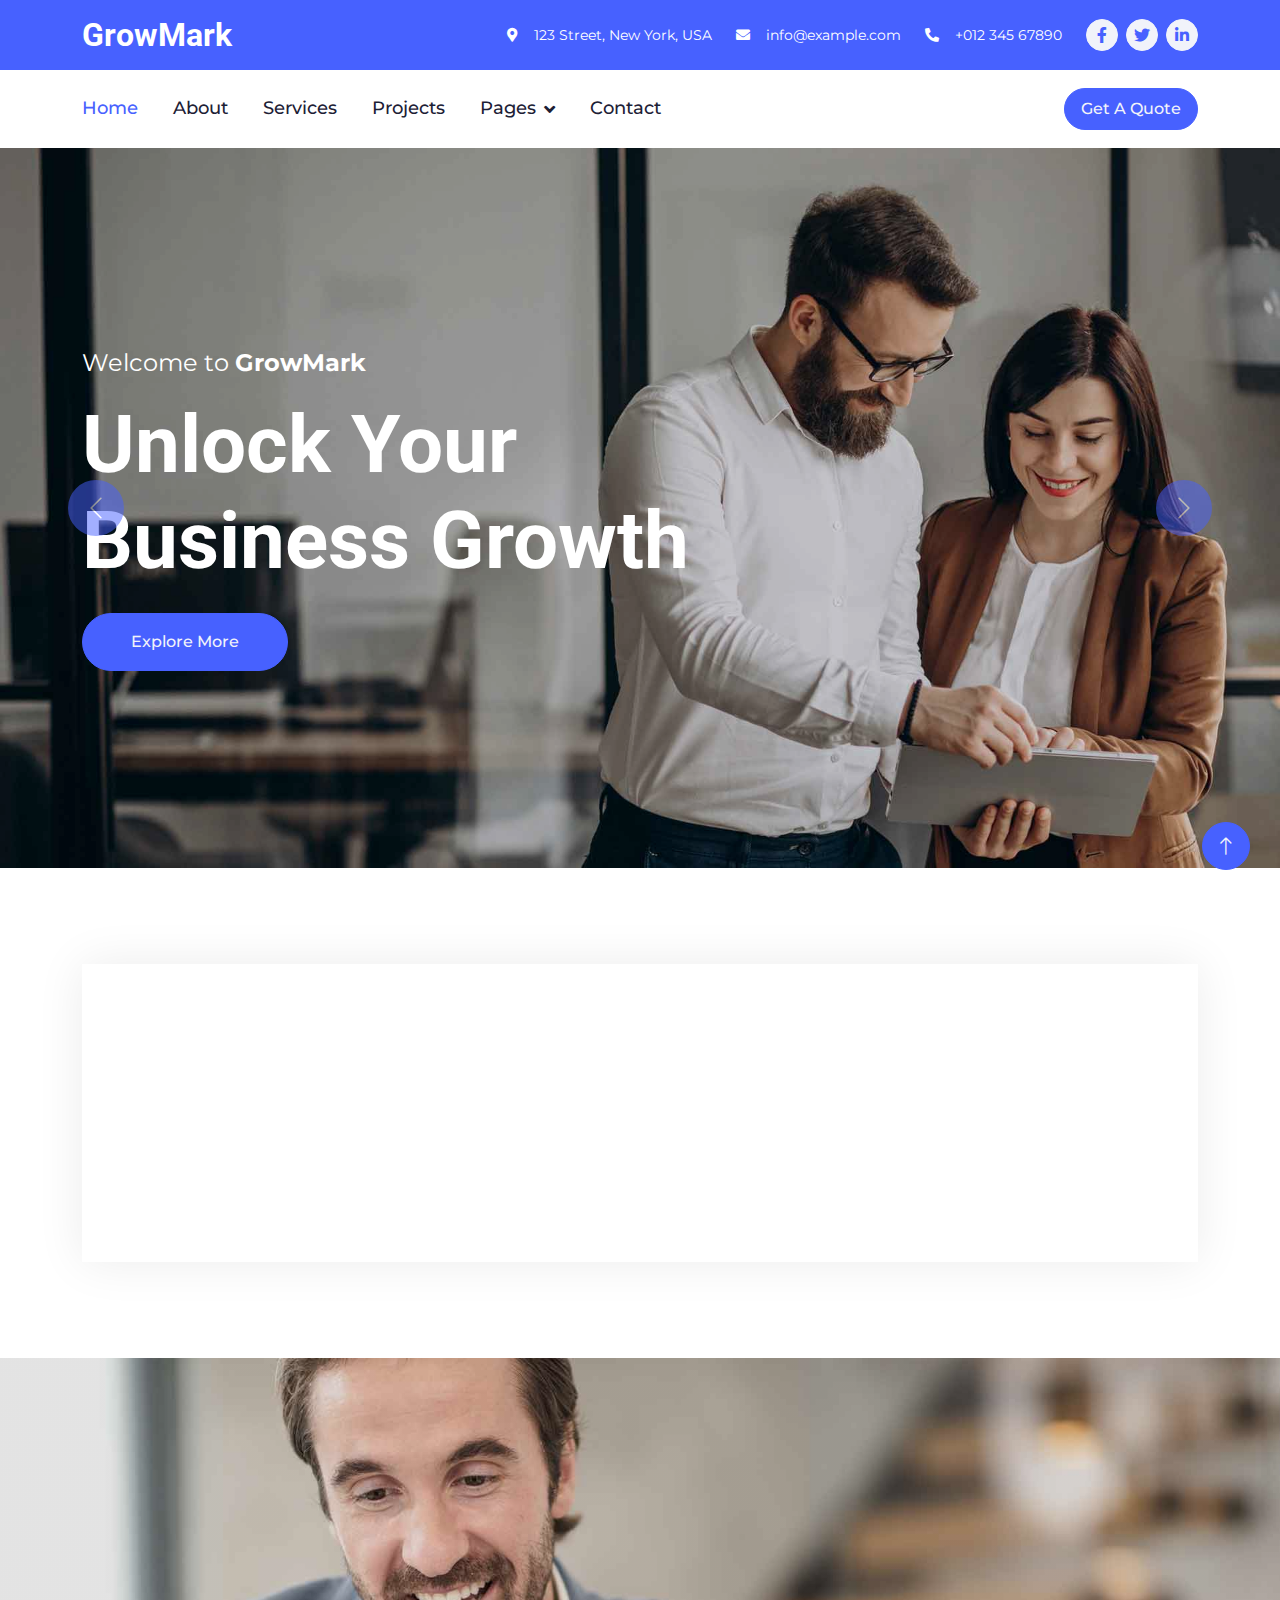
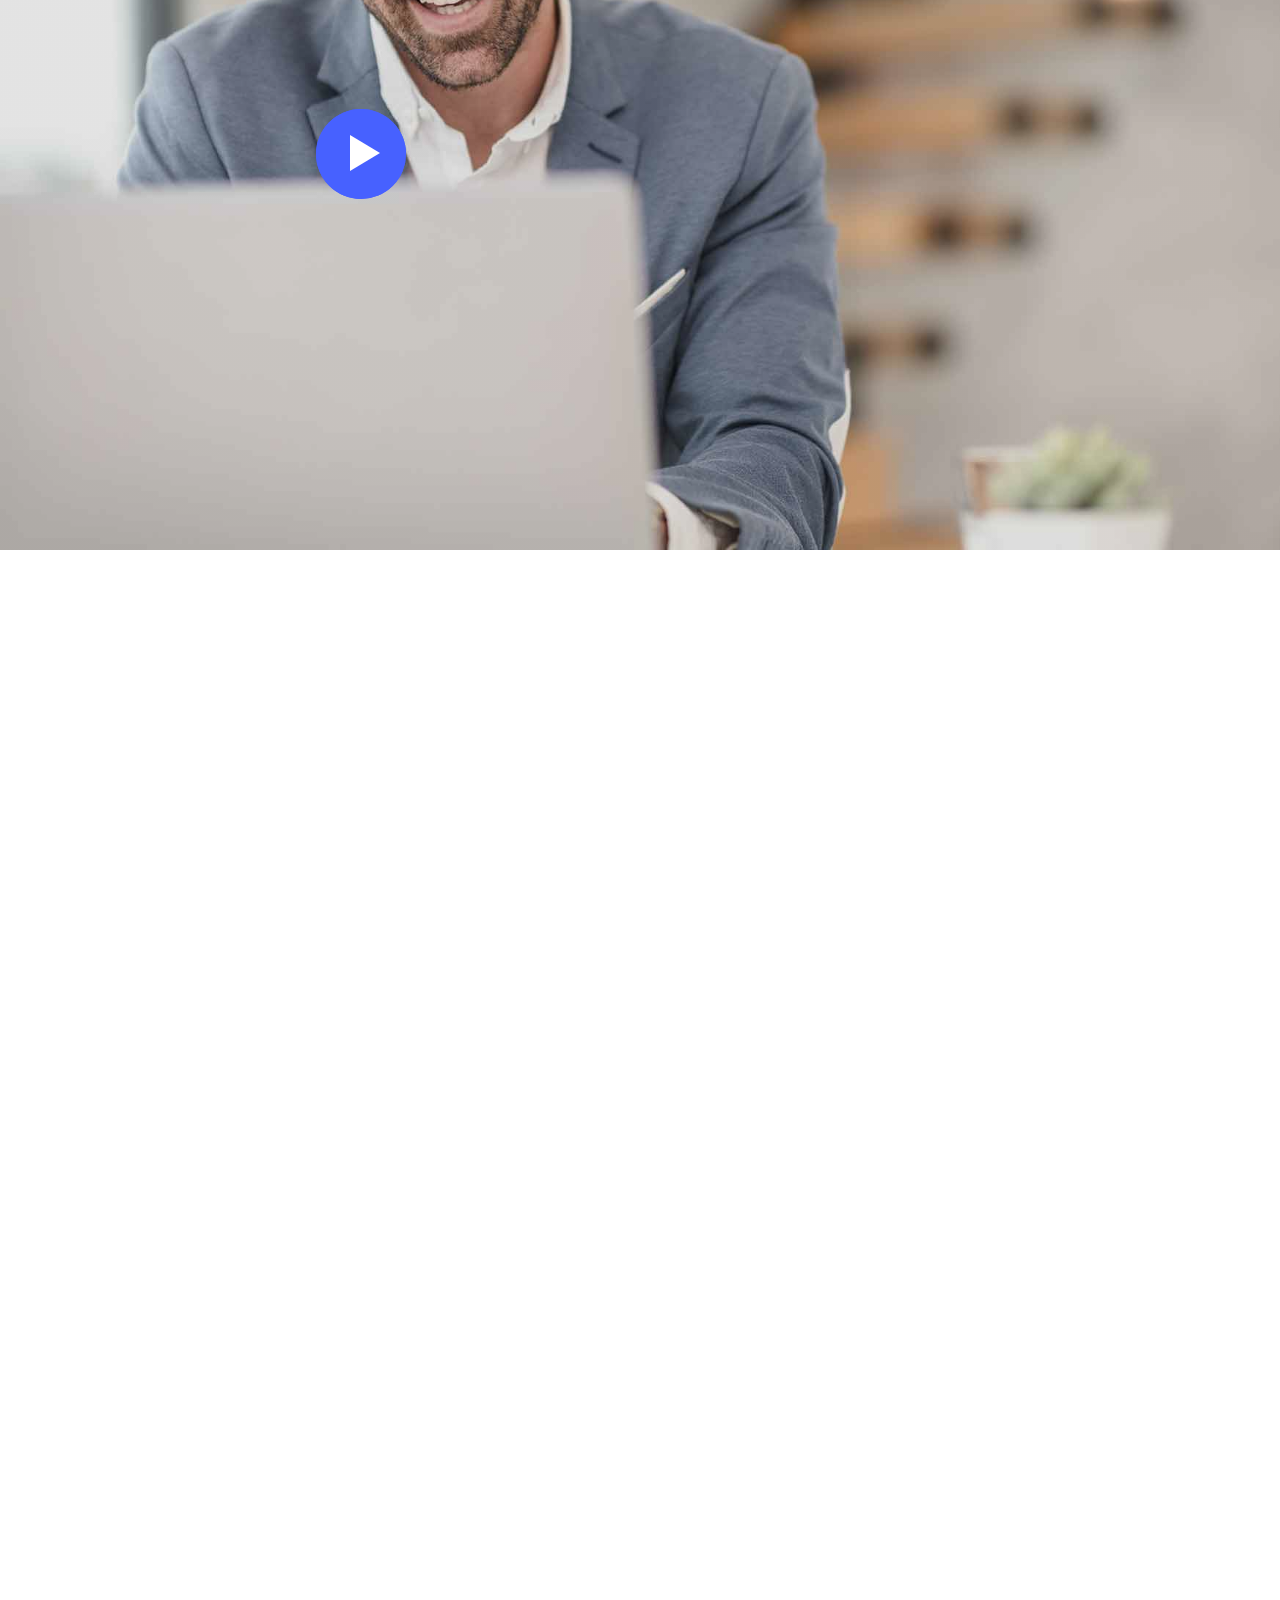
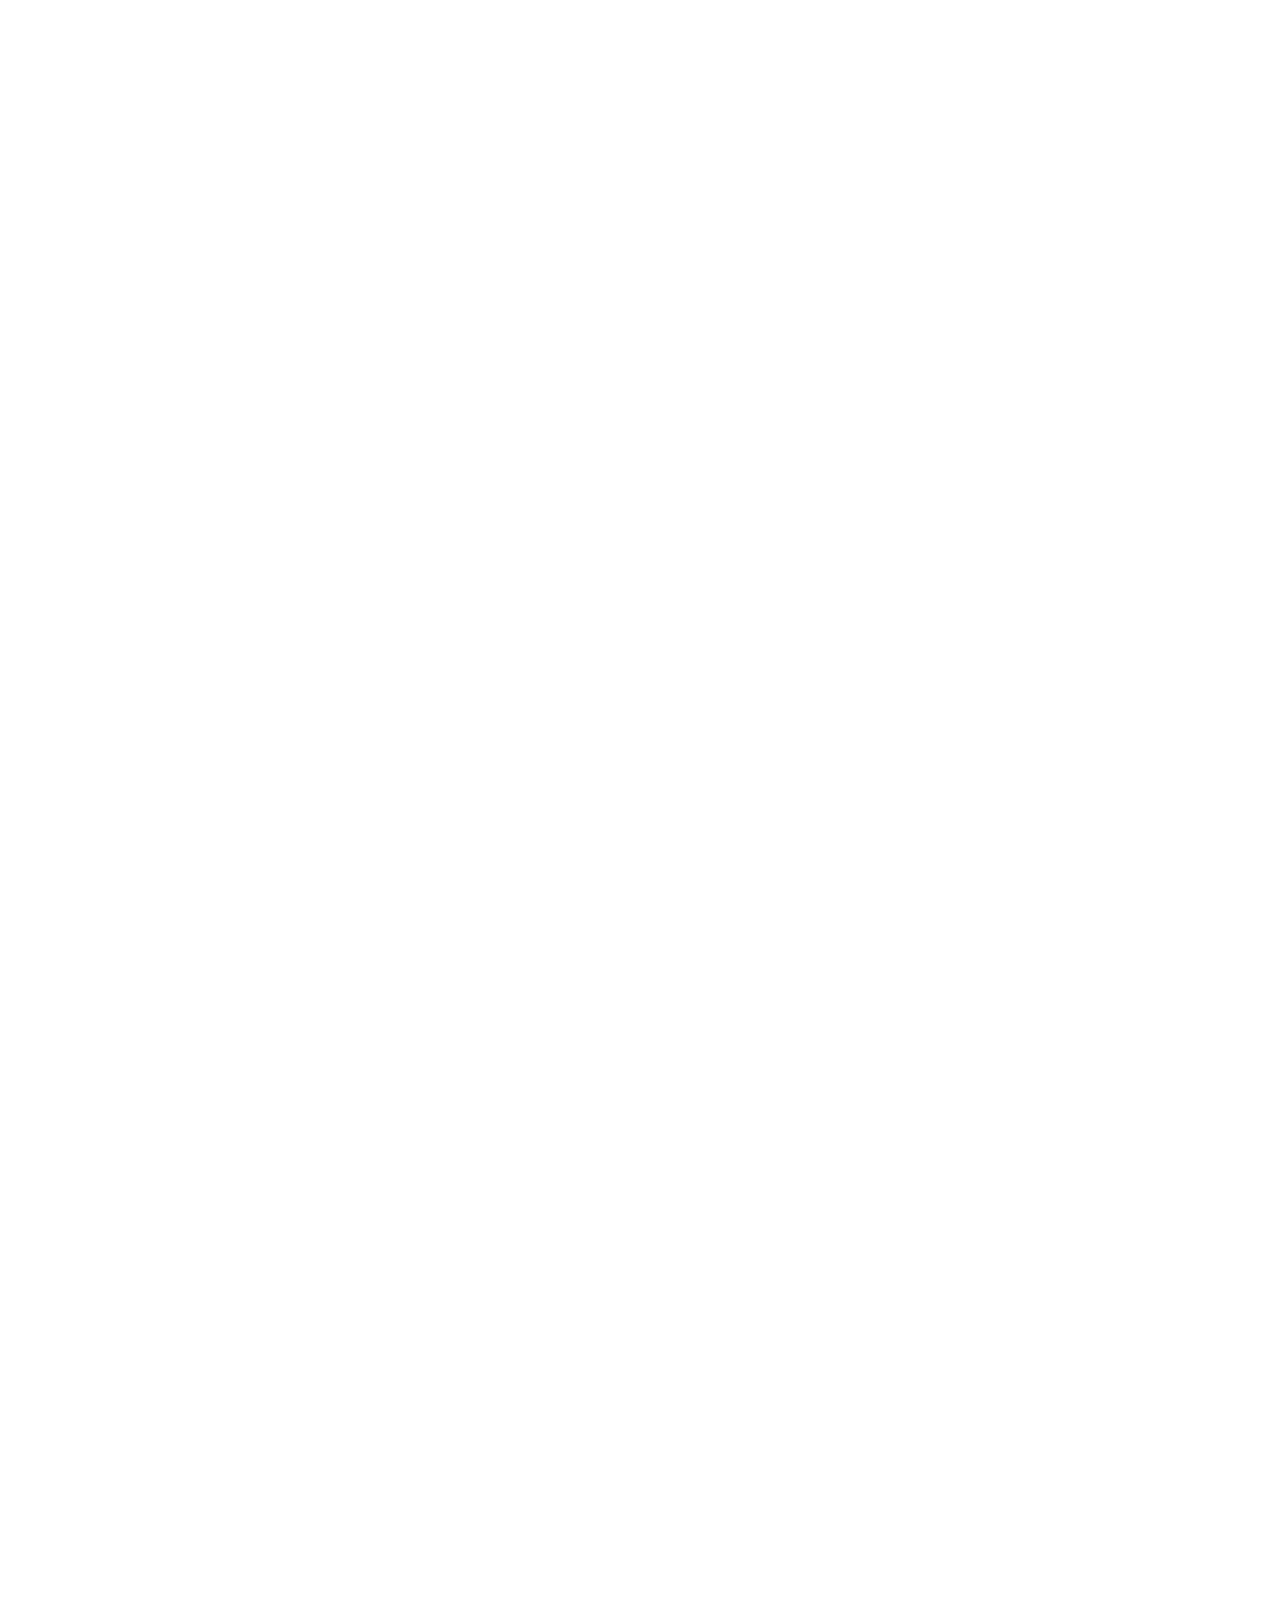
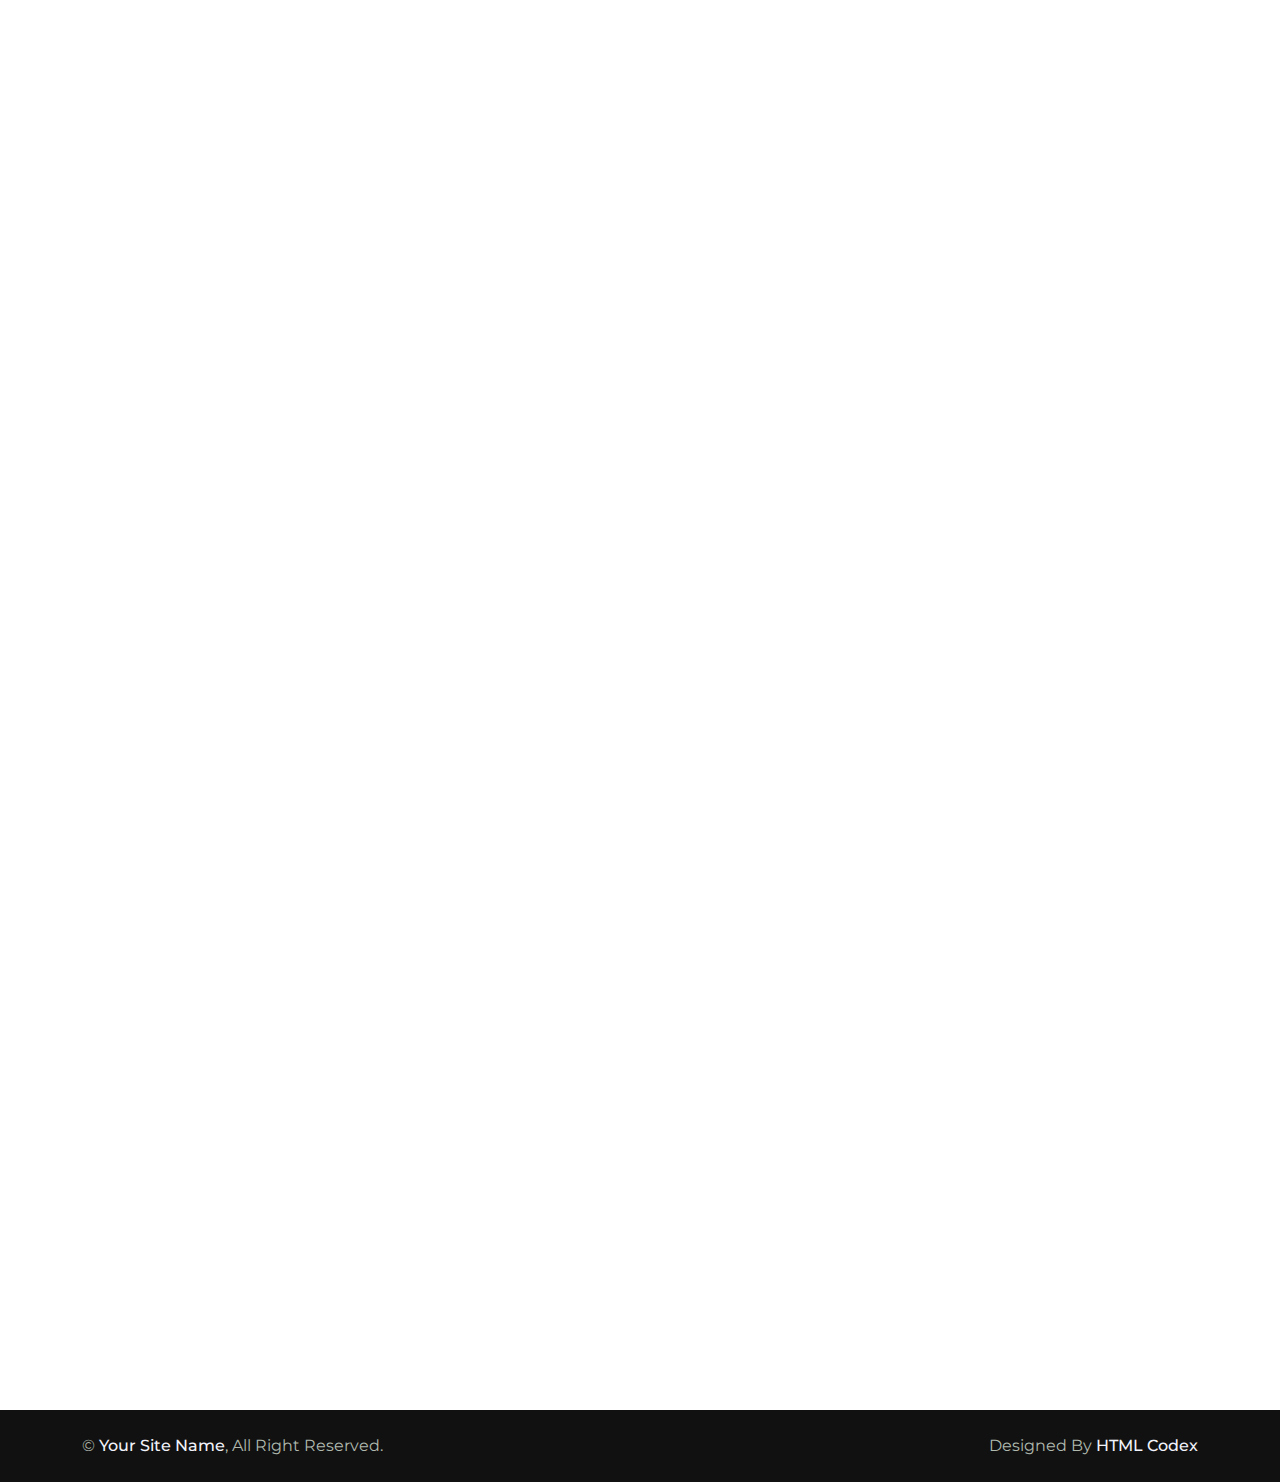
==== index.html @ 10651d2b "application born" ====
<!DOCTYPE html>
<html lang="en">

<head>
    <meta charset="utf-8">
    <title>GrowMark - Digital Marketing HTML Template</title>
    <meta content="width=device-width, initial-scale=1.0" name="viewport">
    <meta content="" name="keywords">
    <meta content="" name="description">

    <!-- Favicon -->
    <link href="img/favicon.ico" rel="icon">

    <!-- Google Web Fonts -->
    <link rel="preconnect" href="https://fonts.googleapis.com">
    <link rel="preconnect" href="https://fonts.gstatic.com" crossorigin>
    <link href="https://fonts.googleapis.com/css2?family=Montserrat:wght@400;500&family=Roboto:wght@500;700&display=swap" rel="stylesheet">  

    <!-- Icon Font Stylesheet -->
    <link href="https://cdnjs.cloudflare.com/ajax/libs/font-awesome/5.10.0/css/all.min.css" rel="stylesheet">
    <link href="https://cdn.jsdelivr.net/npm/bootstrap-icons@1.4.1/font/bootstrap-icons.css" rel="stylesheet">

    <!-- Libraries Stylesheet -->
    <link href="lib/animate/animate.min.css" rel="stylesheet">
    <link href="lib/owlcarousel/assets/owl.carousel.min.css" rel="stylesheet">
    <link href="lib/lightbox/css/lightbox.min.css" rel="stylesheet">

    <!-- Customized Bootstrap Stylesheet -->
    <link href="css/bootstrap.min.css" rel="stylesheet">

    <!-- Template Stylesheet -->
    <link href="css/style.css" rel="stylesheet">
</head>

<body>
    <!-- Spinner Start -->
    <div id="spinner" class="show bg-white position-fixed translate-middle w-100 vh-100 top-50 start-50 d-flex align-items-center justify-content-center">
        <div class="spinner-border text-primary" role="status" style="width: 3rem; height: 3rem;"></div>
    </div>
    <!-- Spinner End -->


    <!-- Topbar Start -->
    <div class="container-fluid bg-primary text-white d-none d-lg-flex">
        <div class="container py-3">
            <div class="d-flex align-items-center">
                <a href="index.html">
                    <h2 class="text-white fw-bold m-0">GrowMark</h2>
                </a>
                <div class="ms-auto d-flex align-items-center">
                    <small class="ms-4"><i class="fa fa-map-marker-alt me-3"></i>123 Street, New York, USA</small>
                    <small class="ms-4"><i class="fa fa-envelope me-3"></i>info@example.com</small>
                    <small class="ms-4"><i class="fa fa-phone-alt me-3"></i>+012 345 67890</small>
                    <div class="ms-3 d-flex">
                        <a class="btn btn-sm-square btn-light text-primary rounded-circle ms-2" href=""><i class="fab fa-facebook-f"></i></a>
                        <a class="btn btn-sm-square btn-light text-primary rounded-circle ms-2" href=""><i class="fab fa-twitter"></i></a>
                        <a class="btn btn-sm-square btn-light text-primary rounded-circle ms-2" href=""><i class="fab fa-linkedin-in"></i></a>
                    </div>
                </div>
            </div>
        </div>
    </div>
    <!-- Topbar End -->


    <!-- Navbar Start -->
    <div class="container-fluid bg-white sticky-top">
        <div class="container">
            <nav class="navbar navbar-expand-lg bg-white navbar-light p-lg-0">
                <a href="index.html" class="navbar-brand d-lg-none">
                    <h1 class="fw-bold m-0">GrowMark</h1>
                </a>
                <button type="button" class="navbar-toggler me-0" data-bs-toggle="collapse" data-bs-target="#navbarCollapse">
                    <span class="navbar-toggler-icon"></span>
                </button>
                <div class="collapse navbar-collapse" id="navbarCollapse">
                    <div class="navbar-nav">
                        <a href="index.html" class="nav-item nav-link active">Home</a>
                        <a href="about.html" class="nav-item nav-link">About</a>
                        <a href="service.html" class="nav-item nav-link">Services</a>
                        <a href="project.html" class="nav-item nav-link">Projects</a>
                        <div class="nav-item dropdown">
                            <a href="#" class="nav-link dropdown-toggle" data-bs-toggle="dropdown">Pages</a>
                            <div class="dropdown-menu bg-light rounded-0 rounded-bottom m-0">
                                <a href="feature.html" class="dropdown-item">Features</a>
                                <a href="team.html" class="dropdown-item">Our Team</a>
                                <a href="testimonial.html" class="dropdown-item">Testimonial</a>
                                <a href="quote.html" class="dropdown-item">Quotation</a>
                                <a href="404.html" class="dropdown-item">404 Page</a>
                            </div>
                        </div>
                        <a href="contact.html" class="nav-item nav-link">Contact</a>
                    </div>
                    <div class="ms-auto d-none d-lg-block">
                        <a href="" class="btn btn-primary rounded-pill py-2 px-3">Get A Quote</a>
                    </div>
                </div>
            </nav>
        </div>
    </div>
    <!-- Navbar End -->


    <!-- Carousel Start -->
    <div class="container-fluid px-0 mb-5">
        <div id="header-carousel" class="carousel slide carousel-fade" data-bs-ride="carousel">
            <div class="carousel-inner">
                <div class="carousel-item active">
                    <img class="w-100" src="img/carousel-1.jpg" alt="Image">
                    <div class="carousel-caption">
                        <div class="container">
                            <div class="row justify-content-start">
                                <div class="col-lg-7 text-start">
                                    <p class="fs-4 text-white animated slideInRight">Welcome to <strong>GrowMark</strong></p>
                                    <h1 class="display-1 text-white mb-4 animated slideInRight">Unlock Your Business Growth</h1>
                                    <a href="" class="btn btn-primary rounded-pill py-3 px-5 animated slideInRight">Explore More</a>
                                </div>
                            </div>
                        </div>
                    </div>
                </div>
                <div class="carousel-item">
                    <img class="w-100" src="img/carousel-2.jpg" alt="Image">
                    <div class="carousel-caption">
                        <div class="container">
                            <div class="row justify-content-end">
                                <div class="col-lg-7 text-end">
                                    <p class="fs-4 text-white animated slideInLeft">Welcome to <strong>GrowMark</strong></p>
                                    <h1 class="display-1 text-white mb-5 animated slideInLeft">Ready to Grow Your Business</h1>
                                    <a href="" class="btn btn-primary rounded-pill py-3 px-5 animated slideInLeft">Explore More</a>
                                </div>
                            </div>
                        </div>
                    </div>
                </div>
            </div>
            <button class="carousel-control-prev" type="button" data-bs-target="#header-carousel"
                data-bs-slide="prev">
                <span class="carousel-control-prev-icon" aria-hidden="true"></span>
                <span class="visually-hidden">Previous</span>
            </button>
            <button class="carousel-control-next" type="button" data-bs-target="#header-carousel"
                data-bs-slide="next">
                <span class="carousel-control-next-icon" aria-hidden="true"></span>
                <span class="visually-hidden">Next</span>
            </button>
        </div>
    </div>
    <!-- Carousel End -->


    <!-- Features Start -->
    <div class="container-xxl py-5">
        <div class="container">
            <div class="row g-0 feature-row">
                <div class="col-md-6 col-lg-3 wow fadeIn" data-wow-delay="0.1s">
                    <div class="feature-item border h-100 p-5">
                        <div class="btn-square bg-light rounded-circle mb-4" style="width: 64px; height: 64px;">
                            <img class="img-fluid" src="img/icon/icon-1.png" alt="Icon">
                        </div>
                        <h5 class="mb-3">Award Winning</h5>
                        <p class="mb-0">Stet stet justo dolor sed duo. Ut clita sea sit ipsum diam</p>
                    </div>
                </div>
                <div class="col-md-6 col-lg-3 wow fadeIn" data-wow-delay="0.3s">
                    <div class="feature-item border h-100 p-5">
                        <div class="btn-square bg-light rounded-circle mb-4" style="width: 64px; height: 64px;">
                            <img class="img-fluid" src="img/icon/icon-2.png" alt="Icon">
                        </div>
                        <h5 class="mb-3">Professional Staff</h5>
                        <p class="mb-0">Stet stet justo dolor sed duo. Ut clita sea sit ipsum diam</p>
                    </div>
                </div>
                <div class="col-md-6 col-lg-3 wow fadeIn" data-wow-delay="0.5s">
                    <div class="feature-item border h-100 p-5">
                        <div class="btn-square bg-light rounded-circle mb-4" style="width: 64px; height: 64px;">
                            <img class="img-fluid" src="img/icon/icon-3.png" alt="Icon">
                        </div>
                        <h5 class="mb-3">Fair Prices</h5>
                        <p class="mb-0">Stet stet justo dolor sed duo. Ut clita sea sit ipsum diam</p>
                    </div>
                </div>
                <div class="col-md-6 col-lg-3 wow fadeIn" data-wow-delay="0.7s">
                    <div class="feature-item border h-100 p-5">
                        <div class="btn-square bg-light rounded-circle mb-4" style="width: 64px; height: 64px;">
                            <img class="img-fluid" src="img/icon/icon-4.png" alt="Icon">
                        </div>
                        <h5 class="mb-3">24/7 Support</h5>
                        <p class="mb-0">Stet stet justo dolor sed duo. Ut clita sea sit ipsum diam</p>
                    </div>
                </div>
            </div>
        </div>
    </div>
    <!-- Features End -->


    <!-- About Start -->
    <div class="container-xxl about my-5">
        <div class="container">
            <div class="row g-0">
                <div class="col-lg-6">
                    <div class="h-100 d-flex align-items-center justify-content-center" style="min-height: 300px;">
                        <button type="button" class="btn-play" data-bs-toggle="modal"
                            data-src="https://www.youtube.com/embed/DWRcNpR6Kdc" data-bs-target="#videoModal">
                            <span></span>
                        </button>
                    </div>
                </div>
                <div class="col-lg-6 pt-lg-5 wow fadeIn" data-wow-delay="0.5s">
                    <div class="bg-white rounded-top p-5 mt-lg-5">
                        <p class="fs-5 fw-medium text-primary">About Us</p>
                        <h1 class="display-6 mb-4">The Best Marketing Agency to Improve Your Business</h1>
                        <p class="mb-4">Tempor erat elitr rebum at clita. Diam dolor diam ipsum sit. Aliqu diam amet diam et eos. Clita erat ipsum et lorem et sit, sed stet lorem sit clita duo justo</p>
                        <div class="row g-5 pt-2 mb-5">
                            <div class="col-sm-6">
                                <img class="img-fluid mb-4" src="img/icon/icon-5.png" alt="">
                                <h5 class="mb-3">Managed Services</h5>
                                <span>Clita erat ipsum et lorem et sit sed stet lorem</span>
                            </div>
                            <div class="col-sm-6">
                                <img class="img-fluid mb-4" src="img/icon/icon-2.png" alt="">
                                <h5 class="mb-3">Dedicated Experts</h5>
                                <span>Clita erat ipsum et lorem et sit sed stet lorem</span>
                            </div>
                        </div>
                        <a class="btn btn-primary rounded-pill py-3 px-5" href="">Explore More</a>
                    </div>
                </div>
            </div>
        </div>
    </div>
    <!-- About End -->


    <!-- Video Modal Start -->
    <div class="modal modal-video fade" id="videoModal" tabindex="-1" aria-labelledby="exampleModalLabel" aria-hidden="true">
        <div class="modal-dialog">
            <div class="modal-content rounded-0">
                <div class="modal-header">
                    <h3 class="modal-title" id="exampleModalLabel">Youtube Video</h3>
                    <button type="button" class="btn-close" data-bs-dismiss="modal" aria-label="Close"></button>
                </div>
                <div class="modal-body">
                    <!-- 16:9 aspect ratio -->
                    <div class="ratio ratio-16x9">
                        <iframe class="embed-responsive-item" src="" id="video" allowfullscreen allowscriptaccess="always"
                            allow="autoplay"></iframe>
                    </div>
                </div>
            </div>
        </div>
    </div>
    <!-- Video Modal End -->


    <!-- Service Start -->
    <div class="container-xxl py-5">
        <div class="container">
            <div class="text-center mx-auto wow fadeInUp" data-wow-delay="0.1s" style="max-width: 500px;">
                <p class="fs-5 fw-medium text-primary">Our Services</p>
                <h1 class="display-5 mb-5">Digital Marketing Services that We Offer</h1>
            </div>
            <div class="row g-4">
                <div class="col-lg-4 col-md-6 wow fadeInUp" data-wow-delay="0.1s">
                    <div class="service-item position-relative h-100">
                        <div class="service-text rounded p-5">
                            <div class="btn-square bg-light rounded-circle mx-auto mb-4" style="width: 64px; height: 64px;">
                                <img class="img-fluid" src="img/icon/icon-5.png" alt="Icon">
                            </div>
                            <h5 class="mb-3">Digital Marketing</h4>
                            <p class="mb-0">Erat ipsum justo amet duo et elitr dolor, est duo duo eos lorem sed diam stet</p>
                        </div>
                        <div class="service-btn rounded-0 rounded-bottom">
                            <a class="text-primary fw-medium" href="">Read More<i class="bi bi-chevron-double-right ms-2"></i></a>
                        </div>
                    </div>
                </div>
                <div class="col-lg-4 col-md-6 wow fadeInUp" data-wow-delay="0.3s">
                    <div class="service-item position-relative h-100">
                        <div class="service-text rounded p-5">
                            <div class="btn-square bg-light rounded-circle mx-auto mb-4" style="width: 64px; height: 64px;">
                                <img class="img-fluid" src="img/icon/icon-6.png" alt="Icon">
                            </div>
                            <h5 class="mb-3">Internet Marketing</h4>
                            <p class="mb-0">Erat ipsum justo amet duo et elitr dolor, est duo duo eos lorem sed diam stet</p>
                        </div>
                        <div class="service-btn rounded-0 rounded-bottom">
                            <a class="text-primary fw-medium" href="">Read More<i class="bi bi-chevron-double-right ms-2"></i></a>
                        </div>
                    </div>
                </div>
                <div class="col-lg-4 col-md-6 wow fadeInUp" data-wow-delay="0.5s">
                    <div class="service-item position-relative h-100">
                        <div class="service-text rounded p-5">
                            <div class="btn-square bg-light rounded-circle mx-auto mb-4" style="width: 64px; height: 64px;">
                                <img class="img-fluid" src="img/icon/icon-7.png" alt="Icon">
                            </div>
                            <h5 class="mb-3">Content Marketing</h4>
                            <p class="mb-0">Erat ipsum justo amet duo et elitr dolor, est duo duo eos lorem sed diam stet</p>
                        </div>
                        <div class="service-btn rounded-0 rounded-bottom">
                            <a class="text-primary fw-medium" href="">Read More<i class="bi bi-chevron-double-right ms-2"></i></a>
                        </div>
                    </div>
                </div>
                <div class="col-lg-4 col-md-6 wow fadeInUp" data-wow-delay="0.1s">
                    <div class="service-item position-relative h-100">
                        <div class="service-text rounded p-5">
                            <div class="btn-square bg-light rounded-circle mx-auto mb-4" style="width: 64px; height: 64px;">
                                <img class="img-fluid" src="img/icon/icon-8.png" alt="Icon">
                            </div>
                            <h5 class="mb-3">Social Marketing</h4>
                            <p class="mb-0">Erat ipsum justo amet duo et elitr dolor, est duo duo eos lorem sed diam stet</p>
                        </div>
                        <div class="service-btn rounded-0 rounded-bottom">
                            <a class="text-primary fw-medium" href="">Read More<i class="bi bi-chevron-double-right ms-2"></i></a>
                        </div>
                    </div>
                </div>
                <div class="col-lg-4 col-md-6 wow fadeInUp" data-wow-delay="0.3s">
                    <div class="service-item position-relative h-100">
                        <div class="service-text rounded p-5">
                            <div class="btn-square bg-light rounded-circle mx-auto mb-4" style="width: 64px; height: 64px;">
                                <img class="img-fluid" src="img/icon/icon-9.png" alt="Icon">
                            </div>
                            <h5 class="mb-3">B2B Marketing</h4>
                            <p class="mb-0">Erat ipsum justo amet duo et elitr dolor, est duo duo eos lorem sed diam stet</p>
                        </div>
                        <div class="service-btn rounded-0 rounded-bottom">
                            <a class="text-primary fw-medium" href="">Read More<i class="bi bi-chevron-double-right ms-2"></i></a>
                        </div>
                    </div>
                </div>
                <div class="col-lg-4 col-md-6 wow fadeInUp" data-wow-delay="0.5s">
                    <div class="service-item position-relative h-100">
                        <div class="service-text rounded p-5">
                            <div class="btn-square bg-light rounded-circle mx-auto mb-4" style="width: 64px; height: 64px;">
                                <img class="img-fluid" src="img/icon/icon-10.png" alt="Icon">
                            </div>
                            <h5 class="mb-3">E-mail Marketing</h4>
                            <p class="mb-0">Erat ipsum justo amet duo et elitr dolor, est duo duo eos lorem sed diam stet</p>
                        </div>
                        <div class="service-btn rounded-0 rounded-bottom">
                            <a class="text-primary fw-medium" href="">Read More<i class="bi bi-chevron-double-right ms-2"></i></a>
                        </div>
                    </div>
                </div>
            </div>
        </div>
    </div>
    <!-- Service End -->


    <!-- Project Start -->
    <div class="container-xxl pt-5">
        <div class="container">
            <div class="text-center text-md-start pb-5 pb-md-0 wow fadeInUp" data-wow-delay="0.1s" style="max-width: 500px;">
                <p class="fs-5 fw-medium text-primary">Our Projects</p>
                <h1 class="display-5 mb-5">We've Done Lot's of Awesome Projects</h1>
            </div>
            <div class="owl-carousel project-carousel wow fadeInUp" data-wow-delay="0.1s">
                <div class="project-item mb-5">
                    <div class="position-relative">
                        <img class="img-fluid" src="img/project-1.jpg" alt="">
                        <div class="project-overlay">
                            <a class="btn btn-lg-square btn-light rounded-circle m-1" href="img/project-1.jpg" data-lightbox="project"><i class="fa fa-eye"></i></a>
                            <a class="btn btn-lg-square btn-light rounded-circle m-1" href=""><i class="fa fa-link"></i></a>
                        </div>
                    </div>
                    <div class="p-4">
                        <a class="d-block h5" href="">Data Analytics & Insights</a>
                        <span>Erat ipsum justo amet duo et elitr dolor, est duo duo eos lorem</span>
                    </div>
                </div>
                <div class="project-item mb-5">
                    <div class="position-relative">
                        <img class="img-fluid" src="img/project-2.jpg" alt="">
                        <div class="project-overlay">
                            <a class="btn btn-lg-square btn-light rounded-circle m-1" href="img/project-2.jpg" data-lightbox="project"><i class="fa fa-eye"></i></a>
                            <a class="btn btn-lg-square btn-light rounded-circle m-1" href=""><i class="fa fa-link"></i></a>
                        </div>
                    </div>
                    <div class="p-4">
                        <a class="d-block h5" href="">Marketing Content Strategy</a>
                        <span>Erat ipsum justo amet duo et elitr dolor, est duo duo eos lorem</span>
                    </div>
                </div>
                <div class="project-item mb-5">
                    <div class="position-relative">
                        <img class="img-fluid" src="img/project-3.jpg" alt="">
                        <div class="project-overlay">
                            <a class="btn btn-lg-square btn-light rounded-circle m-1" href="img/project-3.jpg" data-lightbox="project"><i class="fa fa-eye"></i></a>
                            <a class="btn btn-lg-square btn-light rounded-circle m-1" href=""><i class="fa fa-link"></i></a>
                        </div>
                    </div>
                    <div class="p-4">
                        <a class="d-block h5" href="">Business Target Market</a>
                        <span>Erat ipsum justo amet duo et elitr dolor, est duo duo eos lorem</span>
                    </div>
                </div>
                <div class="project-item mb-5">
                    <div class="position-relative">
                        <img class="img-fluid" src="img/project-4.jpg" alt="">
                        <div class="project-overlay">
                            <a class="btn btn-lg-square btn-light rounded-circle m-1" href="img/project-4.jpg" data-lightbox="project"><i class="fa fa-eye"></i></a>
                            <a class="btn btn-lg-square btn-light rounded-circle m-1" href=""><i class="fa fa-link"></i></a>
                        </div>
                    </div>
                    <div class="p-4">
                        <a class="d-block h5" href="">Social Marketing Strategy</a>
                        <span>Erat ipsum justo amet duo et elitr dolor, est duo duo eos lorem</span>
                    </div>
                </div>
            </div>
        </div>
    </div>
    <!-- Project End -->


    <!-- Quote Start -->
    <div class="container-xxl py-5">
        <div class="container">
            <div class="row g-5">
                <div class="col-lg-6 wow fadeInUp" data-wow-delay="0.1s">
                    <p class="fs-5 fw-medium text-primary">Get A Quote</p>
                    <h1 class="display-5 mb-4">Need Our Expert Help? We're Here!</h1>
                    <p>Tempor erat elitr rebum at clita. Diam dolor diam ipsum sit. Aliqu diam amet diam et eos. Clita erat ipsum et lorem et sit, sed stet lorem sit clita duo justo</p>
                    <p class="mb-4">Tempor erat elitr rebum at clita. Diam dolor diam ipsum sit. Aliqu diam amet diam et eos. Clita erat ipsum et lorem et sit, sed stet lorem sit clita duo justo</p>
                    <a class="d-inline-flex align-items-center rounded overflow-hidden border border-primary" href="">
                        <span class="btn-lg-square bg-primary" style="width: 55px; height: 55px;">
                            <i class="fa fa-phone-alt text-white"></i>
                        </span>
                        <span class="fs-5 fw-medium mx-4">+012 345 6789</span>
                    </a>
                </div>
                <div class="col-lg-6 wow fadeInUp" data-wow-delay="0.5s">
                    <h2 class="mb-4">Get A Free Quote</h2>
                    <div class="row g-3">
                        <div class="col-sm-6">
                            <div class="form-floating">
                                <input type="text" class="form-control" id="name" placeholder="Your Name">
                                <label for="name">Your Name</label>
                            </div>
                        </div>
                        <div class="col-sm-6">
                            <div class="form-floating">
                                <input type="email" class="form-control" id="mail" placeholder="Your Email">
                                <label for="mail">Your Email</label>
                            </div>
                        </div>
                        <div class="col-sm-6">
                            <div class="form-floating">
                                <input type="text" class="form-control" id="mobile" placeholder="Your Mobile">
                                <label for="mobile">Your Mobile</label>
                            </div>
                        </div>
                        <div class="col-sm-6">
                            <div class="form-floating">
                                <select class="form-select" id="service">
                                    <option selected>Digital Marketing</option>
                                    <option value="">Social Marketing</option>
                                    <option value="">Content Marketing</option>
                                    <option value="">E-mail Marketing</option>
                                </select>
                                <label for="service">Choose A Service</label>
                            </div>
                        </div>
                        <div class="col-12">
                            <div class="form-floating">
                                <textarea class="form-control" placeholder="Leave a message here" id="message" style="height: 130px"></textarea>
                                <label for="message">Message</label>
                            </div>
                        </div>
                        <div class="col-12 text-center">
                            <button class="btn btn-primary w-100 py-3" type="submit">Submit Now</button>
                        </div>
                    </div>
                </div>
            </div>
        </div>
    </div>
    <!-- Quote Start -->


    <!-- Team Start -->
    <div class="container-xxl py-5">
        <div class="container">
            <div class="text-center mx-auto wow fadeInUp" data-wow-delay="0.1s" style="max-width: 500px;">
                <p class="fs-5 fw-medium text-primary">Our Team</p>
                <h1 class="display-5 mb-5">Our Expert People Ready to Help You</h1>
            </div>
            <div class="row g-4">
                <div class="col-lg-3 col-md-6 wow fadeInUp" data-wow-delay="0.1s">
                    <div class="team-item rounded overflow-hidden pb-4">
                        <img class="img-fluid mb-4" src="img/team-1.jpg" alt="">
                        <h5>Alex Robin</h5>
                        <span class="text-primary">Founder & CEO</span>
                        <ul class="team-social">
                            <li><a class="btn btn-square" href=""><i class="fab fa-facebook-f"></i></a></li>
                            <li><a class="btn btn-square" href=""><i class="fab fa-twitter"></i></a></li>
                            <li><a class="btn btn-square" href=""><i class="fab fa-instagram"></i></a></li>
                            <li><a class="btn btn-square" href=""><i class="fab fa-linkedin-in"></i></a></li>
                        </ul>
                    </div>
                </div>
                <div class="col-lg-3 col-md-6 wow fadeInUp" data-wow-delay="0.3s">
                    <div class="team-item rounded overflow-hidden pb-4">
                        <img class="img-fluid mb-4" src="img/team-2.jpg" alt="">
                        <h5>Adam Crew</h5>
                        <span class="text-primary">Co Founder</span>
                        <ul class="team-social">
                            <li><a class="btn btn-square" href=""><i class="fab fa-facebook-f"></i></a></li>
                            <li><a class="btn btn-square" href=""><i class="fab fa-twitter"></i></a></li>
                            <li><a class="btn btn-square" href=""><i class="fab fa-instagram"></i></a></li>
                            <li><a class="btn btn-square" href=""><i class="fab fa-linkedin-in"></i></a></li>
                        </ul>
                    </div>
                </div>
                <div class="col-lg-3 col-md-6 wow fadeInUp" data-wow-delay="0.5s">
                    <div class="team-item rounded overflow-hidden pb-4">
                        <img class="img-fluid mb-4" src="img/team-3.jpg" alt="">
                        <h5>Boris Johnson</h5>
                        <span class="text-primary">Executive Manager</span>
                        <ul class="team-social">
                            <li><a class="btn btn-square" href=""><i class="fab fa-facebook-f"></i></a></li>
                            <li><a class="btn btn-square" href=""><i class="fab fa-twitter"></i></a></li>
                            <li><a class="btn btn-square" href=""><i class="fab fa-instagram"></i></a></li>
                            <li><a class="btn btn-square" href=""><i class="fab fa-linkedin-in"></i></a></li>
                        </ul>
                    </div>
                </div>
                <div class="col-lg-3 col-md-6 wow fadeInUp" data-wow-delay="0.7s">
                    <div class="team-item rounded overflow-hidden pb-4">
                        <img class="img-fluid mb-4" src="img/team-4.jpg" alt="">
                        <h5>Robert Jordan</h5>
                        <span class="text-primary">Digital Marketer</span>
                        <ul class="team-social">
                            <li><a class="btn btn-square" href=""><i class="fab fa-facebook-f"></i></a></li>
                            <li><a class="btn btn-square" href=""><i class="fab fa-twitter"></i></a></li>
                            <li><a class="btn btn-square" href=""><i class="fab fa-instagram"></i></a></li>
                            <li><a class="btn btn-square" href=""><i class="fab fa-linkedin-in"></i></a></li>
                        </ul>
                    </div>
                </div>
            </div>
        </div>
    </div>
    <!-- Team End -->


    <!-- Testimonial Start -->
    <div class="container-xxl pt-5">
        <div class="container">
            <div class="text-center text-md-start pb-5 pb-md-0 wow fadeInUp" data-wow-delay="0.1s" style="max-width: 500px;">
                <p class="fs-5 fw-medium text-primary">Testimonial</p>
                <h1 class="display-5 mb-5">What Clients Say About Our Services!</h1>
            </div>
            <div class="owl-carousel testimonial-carousel wow fadeInUp" data-wow-delay="0.1s">
                <div class="testimonial-item rounded p-4 p-lg-5 mb-5">
                    <img class="mb-4" src="img/testimonial-1.jpg" alt="">
                    <p class="mb-4">Diam dolor diam ipsum sit. Aliqu diam amet diam et eos. Clita erat ipsum et lorem et sit, sed stet lorem sit clita duo justo</p>
                    <h5>Client Name</h5>
                    <span class="text-primary">Profession</span>
                </div>
                <div class="testimonial-item rounded p-4 p-lg-5 mb-5">
                    <img class="mb-4" src="img/testimonial-2.jpg" alt="">
                    <p class="mb-4">Diam dolor diam ipsum sit. Aliqu diam amet diam et eos. Clita erat ipsum et lorem et sit, sed stet lorem sit clita duo justo</p>
                    <h5>Client Name</h5>
                    <span class="text-primary">Profession</span>
                </div>
                <div class="testimonial-item rounded p-4 p-lg-5 mb-5">
                    <img class="mb-4" src="img/testimonial-3.jpg" alt="">
                    <p class="mb-4">Diam dolor diam ipsum sit. Aliqu diam amet diam et eos. Clita erat ipsum et lorem et sit, sed stet lorem sit clita duo justo</p>
                    <h5>Client Name</h5>
                    <span class="text-primary">Profession</span>
                </div>
                <div class="testimonial-item rounded p-4 p-lg-5 mb-5">
                    <img class="mb-4" src="img/testimonial-4.jpg" alt="">
                    <p class="mb-4">Diam dolor diam ipsum sit. Aliqu diam amet diam et eos. Clita erat ipsum et lorem et sit, sed stet lorem sit clita duo justo</p>
                    <h5>Client Name</h5>
                    <span class="text-primary">Profession</span>
                </div>
            </div>
        </div>
    </div>
    <!-- Testimonial End -->


    <!-- Footer Start -->
    <div class="container-fluid bg-dark footer mt-5 py-5 wow fadeIn" data-wow-delay="0.1s">
        <div class="container py-5">
            <div class="row g-5">
                <div class="col-lg-3 col-md-6">
                    <h4 class="text-white mb-4">Our Office</h4>
                    <p class="mb-2"><i class="fa fa-map-marker-alt me-3"></i>123 Street, New York, USA</p>
                    <p class="mb-2"><i class="fa fa-phone-alt me-3"></i>+012 345 67890</p>
                    <p class="mb-2"><i class="fa fa-envelope me-3"></i>info@example.com</p>
                    <div class="d-flex pt-3">
                        <a class="btn btn-square btn-light rounded-circle me-2" href=""><i class="fab fa-twitter"></i></a>
                        <a class="btn btn-square btn-light rounded-circle me-2" href=""><i class="fab fa-facebook-f"></i></a>
                        <a class="btn btn-square btn-light rounded-circle me-2" href=""><i class="fab fa-youtube"></i></a>
                        <a class="btn btn-square btn-light rounded-circle me-2" href=""><i class="fab fa-linkedin-in"></i></a>
                    </div>
                </div>
                <div class="col-lg-3 col-md-6">
                    <h4 class="text-white mb-4">Quick Links</h4>
                    <a class="btn btn-link" href="">About Us</a>
                    <a class="btn btn-link" href="">Contact Us</a>
                    <a class="btn btn-link" href="">Our Services</a>
                    <a class="btn btn-link" href="">Terms & Condition</a>
                    <a class="btn btn-link" href="">Support</a>
                </div>
                <div class="col-lg-3 col-md-6">
                    <h4 class="text-white mb-4">Business Hours</h4>
                    <p class="mb-1">Monday - Friday</p>
                    <h6 class="text-light">09:00 am - 07:00 pm</h6>
                    <p class="mb-1">Saturday</p>
                    <h6 class="text-light">09:00 am - 12:00 pm</h6>
                    <p class="mb-1">Sunday</p>
                    <h6 class="text-light">Closed</h6>
                </div>
                <div class="col-lg-3 col-md-6">
                    <h4 class="text-white mb-4">Newsletter</h4>
                    <p>Dolor amet sit justo amet elitr clita ipsum elitr est.</p>
                    <div class="position-relative w-100">
                        <input class="form-control bg-transparent w-100 py-3 ps-4 pe-5" type="text" placeholder="Your email">
                        <button type="button" class="btn btn-light py-2 position-absolute top-0 end-0 mt-2 me-2">SignUp</button>
                    </div>
                </div>
            </div>
        </div>
    </div>
    <!-- Footer End -->


    <!-- Copyright Start -->
    <div class="container-fluid copyright py-4">
        <div class="container">
            <div class="row">
                <div class="col-md-6 text-center text-md-start mb-3 mb-md-0">
                    &copy; <a class="fw-medium text-light" href="#">Your Site Name</a>, All Right Reserved.
                </div>
                <div class="col-md-6 text-center text-md-end">
                    <!--/*** This template is free as long as you keep the footer author’s credit link/attribution link/backlink. If you'd like to use the template without the footer author’s credit link/attribution link/backlink, you can purchase the Credit Removal License from "https://htmlcodex.com/credit-removal". Thank you for your support. ***/-->
                    Designed By <a class="fw-medium text-light" href="https://htmlcodex.com">HTML Codex</a>
                </div>
            </div>
        </div>
    </div>
    <!-- Copyright End -->


    <!-- Back to Top -->
    <a href="#" class="btn btn-lg btn-primary btn-lg-square rounded-circle back-to-top"><i class="bi bi-arrow-up"></i></a>


    <!-- JavaScript Libraries -->
    <script src="https://ajax.googleapis.com/ajax/libs/jquery/3.6.1/jquery.min.js"></script>
    <script src="https://cdn.jsdelivr.net/npm/bootstrap@5.0.0/dist/js/bootstrap.bundle.min.js"></script>
    <script src="lib/wow/wow.min.js"></script>
    <script src="lib/easing/easing.min.js"></script>
    <script src="lib/waypoints/waypoints.min.js"></script>
    <script src="lib/owlcarousel/owl.carousel.min.js"></script>
    <script src="lib/lightbox/js/lightbox.min.js"></script>

    <!-- Template Javascript -->
    <script src="js/main.js"></script>
</body>

</html>
---- css/style.css ----
/********** Template CSS **********/
:root {
    --primary: #4761FF;
    --secondary: #555555;
    --light: #F1F3FA;
    --dark: #1C2035;
}

.back-to-top {
    position: fixed;
    display: none;
    right: 30px;
    bottom: 30px;
    z-index: 99;
}

.fw-medium {
    font-weight: 500;
}


/*** Spinner ***/
#spinner {
    opacity: 0;
    visibility: hidden;
    transition: opacity .5s ease-out, visibility 0s linear .5s;
    z-index: 99999;
}

#spinner.show {
    transition: opacity .5s ease-out, visibility 0s linear 0s;
    visibility: visible;
    opacity: 1;
}


/*** Button ***/
.btn {
    transition: .5s;
    font-weight: 500;
}

.btn-primary,
.btn-outline-primary:hover {
    color: var(--light);
}

.btn-secondary,
.btn-outline-secondary:hover {
    color: var(--dark);
}

.btn-square {
    width: 38px;
    height: 38px;
}

.btn-sm-square {
    width: 32px;
    height: 32px;
}

.btn-lg-square {
    width: 48px;
    height: 48px;
}

.btn-square,
.btn-sm-square,
.btn-lg-square {
    padding: 0;
    display: flex;
    align-items: center;
    justify-content: center;
    font-weight: normal;
}


/*** Navbar ***/
.sticky-top {
    top: -100px;
    transition: .5s;
}

.navbar .navbar-nav .nav-link {
    margin-right: 35px;
    padding: 25px 0;
    color: var(--dark);
    font-size: 18px;
    font-weight: 500;
    outline: none;
}

.navbar .navbar-nav .nav-link:hover,
.navbar .navbar-nav .nav-link.active {
    color: var(--primary);
}

.navbar .dropdown-toggle::after {
    border: none;
    content: "\f107";
    font-family: "Font Awesome 5 Free";
    font-weight: 900;
    vertical-align: middle;
    margin-left: 8px;
}

@media (max-width: 991.98px) {
    .navbar .navbar-nav .nav-link  {
        margin-right: 0;
        padding: 10px 0;
    }

    .navbar .navbar-nav {
        margin-top: 15px;
        border-top: 1px solid #EEEEEE;
    }
}

@media (min-width: 992px) {
    .navbar .nav-item .dropdown-menu {
        display: block;
        border: none;
        margin-top: 0;
        top: 150%;
        opacity: 0;
        visibility: hidden;
        transition: .5s;
    }

    .navbar .nav-item:hover .dropdown-menu {
        top: 100%;
        visibility: visible;
        transition: .5s;
        opacity: 1;
    }
}


/*** Header ***/
.carousel-caption {
    top: 0;
    left: 0;
    right: 0;
    bottom: 0;
    display: flex;
    align-items: center;
    background: rgba(0, 0, 0, .1);
    z-index: 1;
}

.carousel-control-prev,
.carousel-control-next {
    width: 15%;
}

.carousel-control-prev-icon,
.carousel-control-next-icon {
    width: 3.5rem;
    height: 3.5rem;
    border-radius: 3.5rem;
    background-color: var(--primary);
    border: 15px solid var(--primary);
}

@media (max-width: 768px) {
    #header-carousel .carousel-item {
        position: relative;
        min-height: 450px;
    }
    
    #header-carousel .carousel-item img {
        position: absolute;
        width: 100%;
        height: 100%;
        object-fit: cover;
    }
}

.page-header {
    background: linear-gradient(rgba(0, 0, 0, .1), rgba(0, 0, 0, .1)), url(../img/carousel-1.jpg) center center no-repeat;
    background-size: cover;
}

.page-header .breadcrumb-item+.breadcrumb-item::before {
    color: var(--light);
}

.page-header .breadcrumb-item,
.page-header .breadcrumb-item a {
    font-size: 18px;
    color: var(--light);
}


/*** Features ***/
.feature-row {
    box-shadow: 0 0 45px rgba(0, 0, 0, .08);
}

.feature-item {
    border-color: rgba(0, 0, 0, .03) !important;
}


/*** About ***/
.about {
    background: linear-gradient(rgba(0, 0, 0, .1), rgba(0, 0, 0, .1)), url(../img/about.jpg) left center no-repeat;
    background-size: cover;
}

.btn-play {
    position: relative;
    display: block;
    box-sizing: content-box;
    width: 36px;
    height: 46px;
    border-radius: 100%;
    border: none;
    outline: none !important;
    padding: 18px 20px 20px 28px;
    background: var(--primary);
}

.btn-play:before {
    content: "";
    position: absolute;
    z-index: 0;
    left: 50%;
    top: 50%;
    transform: translateX(-50%) translateY(-50%);
    display: block;
    width: 90px;
    height: 90px;
    background: var(--primary);
    border-radius: 100%;
    animation: pulse-border 1500ms ease-out infinite;
}

.btn-play:after {
    content: "";
    position: absolute;
    z-index: 1;
    left: 50%;
    top: 50%;
    transform: translateX(-50%) translateY(-50%);
    display: block;
    width: 90px;
    height: 90px;
    background: var(--primary);
    border-radius: 100%;
    transition: all 200ms;
}

.btn-play span {
    display: block;
    position: relative;
    z-index: 3;
    width: 0;
    height: 0;
    left: 3px;
    border-left: 30px solid #FFFFFF;
    border-top: 18px solid transparent;
    border-bottom: 18px solid transparent;
}

@keyframes pulse-border {
    0% {
        transform: translateX(-50%) translateY(-50%) translateZ(0) scale(1);
        opacity: 1;
    }

    100% {
        transform: translateX(-50%) translateY(-50%) translateZ(0) scale(2);
        opacity: 0;
    }
}

.modal-video .modal-dialog {
    position: relative;
    max-width: 800px;
    margin: 60px auto 0 auto;
}

.modal-video .modal-body {
    position: relative;
    padding: 0px;
}

.modal-video .close {
    position: absolute;
    width: 30px;
    height: 30px;
    right: 0px;
    top: -30px;
    z-index: 999;
    font-size: 30px;
    font-weight: normal;
    color: #FFFFFF;
    background: #000000;
    opacity: 1;
}


/*** Service ***/
.service-item .service-text {
    position: relative;
    width: 100%;
    top: 0;
    left: 0;
    text-align: center;
    background: #FFFFFF;
    box-shadow: 0 0 45px rgba(0, 0, 0, .06);
    transition: .5s;
    z-index: 2;
}

.service-item:hover .service-text {
    top: -1.5rem;
}

.service-item .service-text h5 {
    transition: .5s;
}

.service-item:hover .service-text h5 {
    color: var(--primary);
}

.service-item .service-btn {
    position: absolute;
    width: 80%;
    height: 3rem;
    left: 10%;
    bottom: 0;
    display: flex;
    align-items: center;
    justify-content: center;
    background: #FFFFFF;
    box-shadow: 0 0 45px rgba(0, 0, 0, .07);
    transition: .5s;
    z-index: 1;
}

.service-item:hover .service-btn {
    bottom: -1.5rem;
}


/*** Project ***/
.project-item {
    position: relative;
    border-radius: 8px;
    overflow: hidden;
    box-shadow: 0 0 45px rgba(0, 0, 0, .07);
}

.project-item .project-overlay {
    position: absolute;
    width: 100%;
    height: 100%;
    top: 0;
    left: 0;
    display: flex;
    align-items: center;
    justify-content: center;
    background: rgba(0, 0, 0, .5);
    opacity: 0;
    padding-top: 60px;
    transition: .5s;
}

.project-item:hover .project-overlay {
    opacity: 1;
    padding-top: 0;
}

.project-carousel .owl-nav {
    position: absolute;
    top: -100px;
    right: 0;
    display: flex;
}

.project-carousel .owl-nav .owl-prev,
.project-carousel .owl-nav .owl-next {
    margin-left: 15px;
    width: 55px;
    height: 55px;
    display: flex;
    align-items: center;
    justify-content: center;
    color: var(--secondary);
    border-radius: 55px;
    box-shadow: 0 0 45px rgba(0, 0, 0, .15);
    font-size: 25px;
    transition: .5s;
}

.project-carousel .owl-nav .owl-prev:hover,
.project-carousel .owl-nav .owl-next:hover {
    background: var(--primary);
    color: #FFFFFF;
}

@media (max-width: 768px) {
    .project-carousel .owl-nav {
        top: -70px;
        right: auto;
        left: 50%;
        transform: translateX(-50%);
    }

    .project-carousel .owl-nav .owl-prev,
    .project-carousel .owl-nav .owl-next {
        margin: 0 7px;
        width: 45px;
        height: 45px;
        font-size: 20px;
    }
}


/*** Team ***/
.team-item {
    position: relative;
    text-align: center;
    box-shadow: 0 0 45px rgba(0, 0, 0, .07);
}

.team-item .team-social {
    position: absolute;
    padding: 0;
    top: 15px;
    left: 0;
    overflow: hidden;
}

.team-item .team-social li {
    list-style-type: none;
    margin-bottom: 10px;
    margin-left: -50px;
    opacity: 0;
    transition: .5s;
}

.team-item:hover .team-social li {
    margin-left: 15px;
    opacity: 1;
}

.team-item .team-social li .btn {
    background: #FFFFFF;
    color: var(--primary);
    border-radius: 40px;
    transition: .5s;
}

.team-item .team-social li .btn:hover {
    color: #FFFFFF;
    background: var(--primary);
}

.team-item .team-social li:nth-child(1) {
    transition-delay: .1s;
}

.team-item .team-social li:nth-child(2) {
    transition-delay: .2s;
}

.team-item .team-social li:nth-child(3) {
    transition-delay: .3s;
}

.team-item .team-social li:nth-child(4) {
    transition-delay: .4s;
}

.team-item .team-social li:nth-child(5) {
    transition-delay: .5s;
}


/*** Testimonial ***/
.testimonial-item {
    box-shadow: 0 0 45px rgba(0, 0, 0, .07);
    transition: .5s;
}

.owl-item .testimonial-item,
.testimonial-item * {
    transition: .5s;
}

.owl-item.center .testimonial-item,
.testimonial-item:hover {
    background: var(--primary);
}

.owl-item.center .testimonial-item *,
.testimonial-item:hover * {
    color: #FFFFFF !important;
}

.testimonial-item img {
    width: 100px !important;
    height: 100px !important;
    border-radius: 100px;
}

.testimonial-carousel .owl-nav {
    position: absolute;
    top: -100px;
    right: 0;
    display: flex;
}

.testimonial-carousel .owl-nav .owl-prev,
.testimonial-carousel .owl-nav .owl-next {
    margin-left: 15px;
    width: 55px;
    height: 55px;
    display: flex;
    align-items: center;
    justify-content: center;
    color: var(--secondary);
    border-radius: 55px;
    box-shadow: 0 0 45px rgba(0, 0, 0, .15);
    font-size: 25px;
    transition: .5s;
}

.testimonial-carousel .owl-nav .owl-prev:hover,
.testimonial-carousel .owl-nav .owl-next:hover {
    background: var(--primary);
    color: #FFFFFF;
}

@media (max-width: 768px) {
    .testimonial-carousel .owl-nav {
        top: -70px;
        right: auto;
        left: 50%;
        transform: translateX(-50%);
    }

    .testimonial-carousel .owl-nav .owl-prev,
    .testimonial-carousel .owl-nav .owl-next {
        margin: 0 7px;
        width: 45px;
        height: 45px;
        font-size: 20px;
    }
}


/*** Footer ***/
.footer {
    color: #B0B9AE;
}

.footer .btn.btn-link {
    display: block;
    margin-bottom: 5px;
    padding: 0;
    text-align: left;
    color: #B0B9AE;
    font-weight: normal;
    text-transform: capitalize;
    transition: .3s;
}

.footer .btn.btn-link::before {
    position: relative;
    content: "\f105";
    font-family: "Font Awesome 5 Free";
    font-weight: 900;
    margin-right: 10px;
}

.footer .btn.btn-link:hover {
    color: var(--light);
    letter-spacing: 1px;
    box-shadow: none;
}

.copyright {
    color: #B0B9AE;
}

.copyright {
    background: #111111;
}

.copyright a:hover {
    color: var(--primary) !important;
}
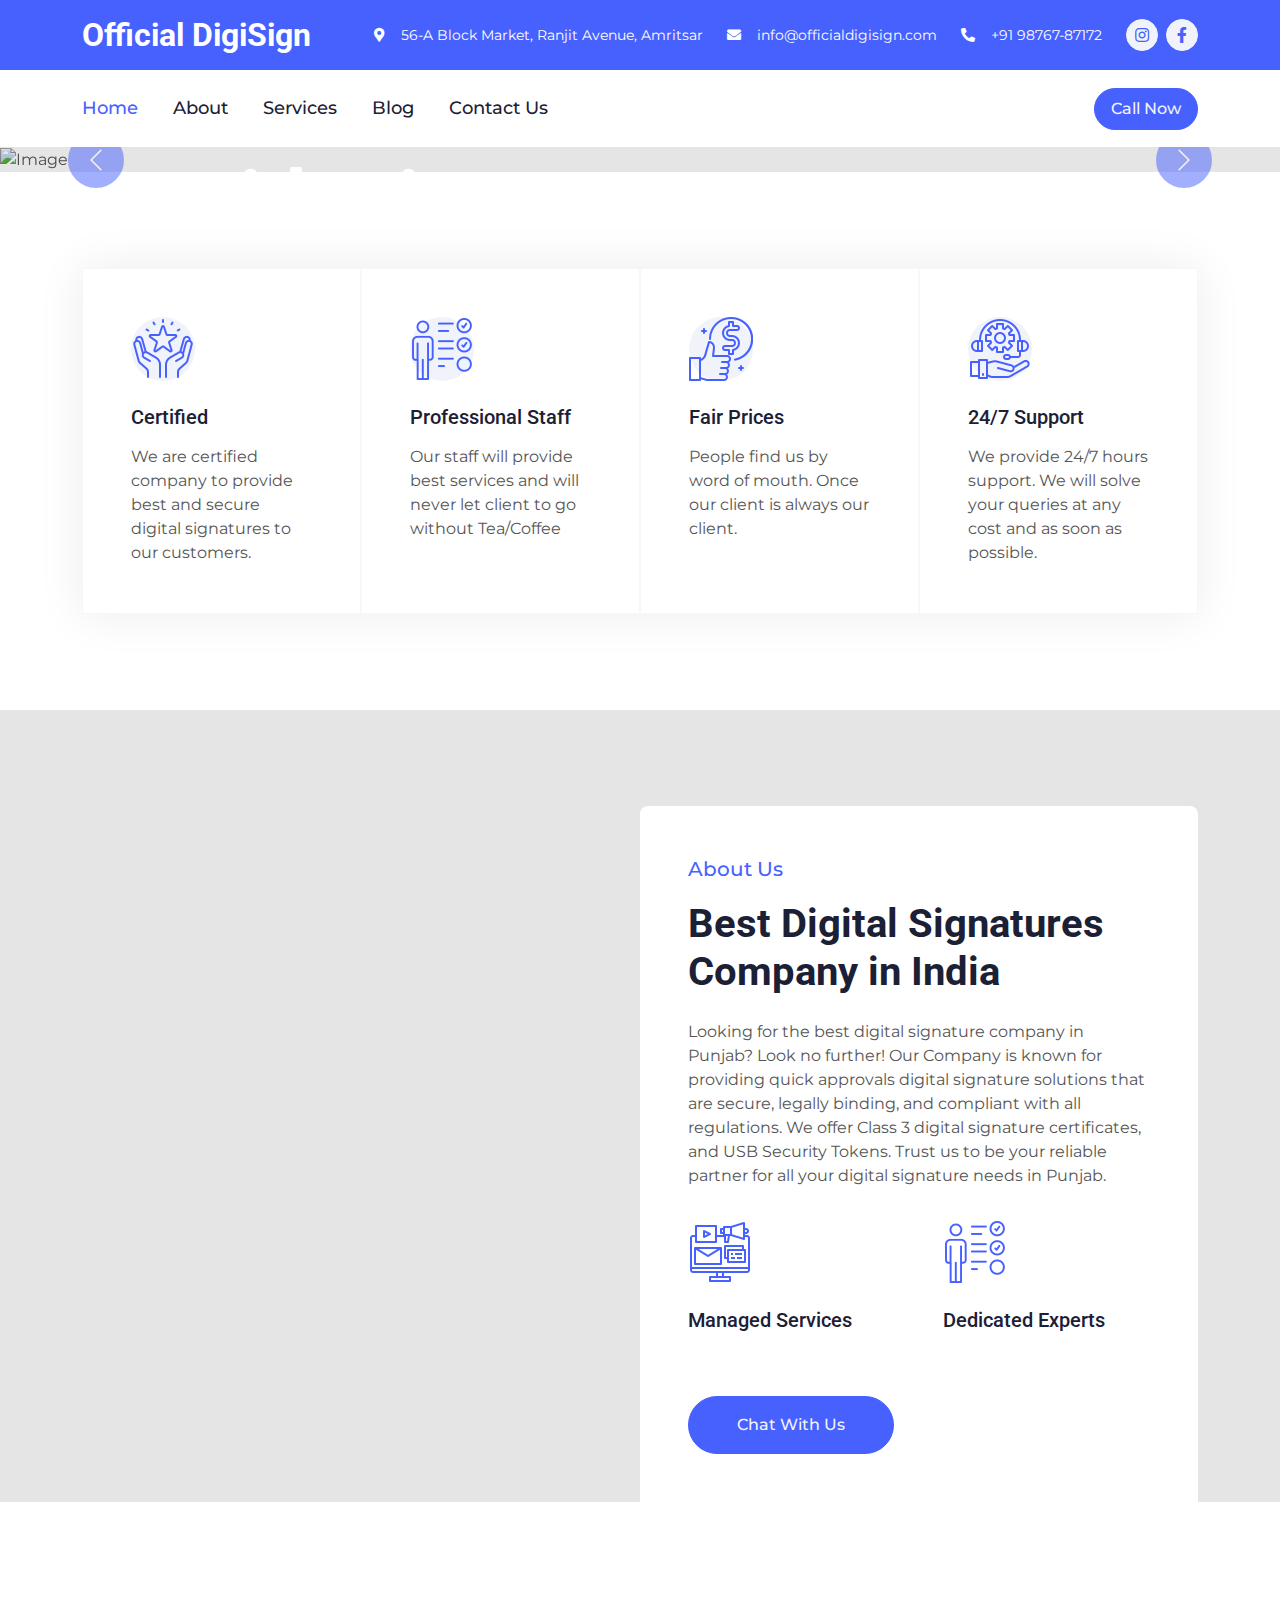
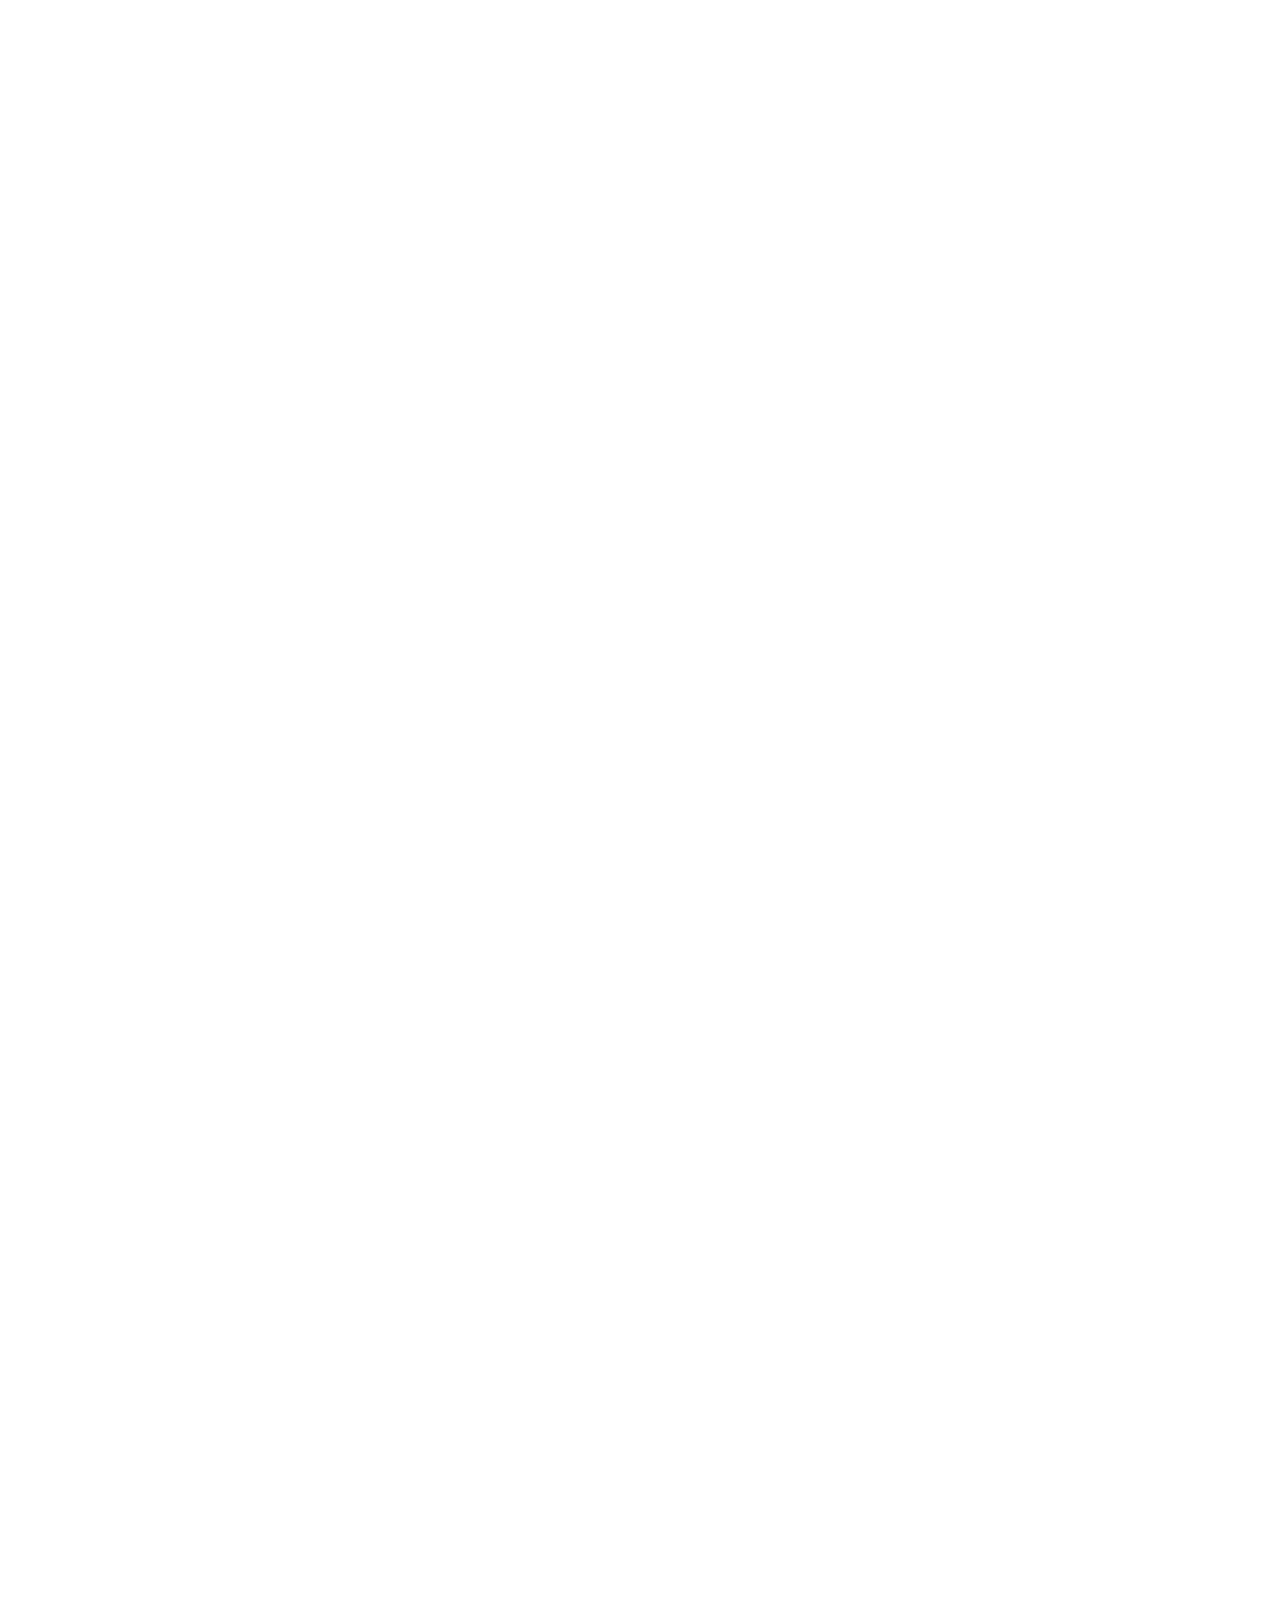
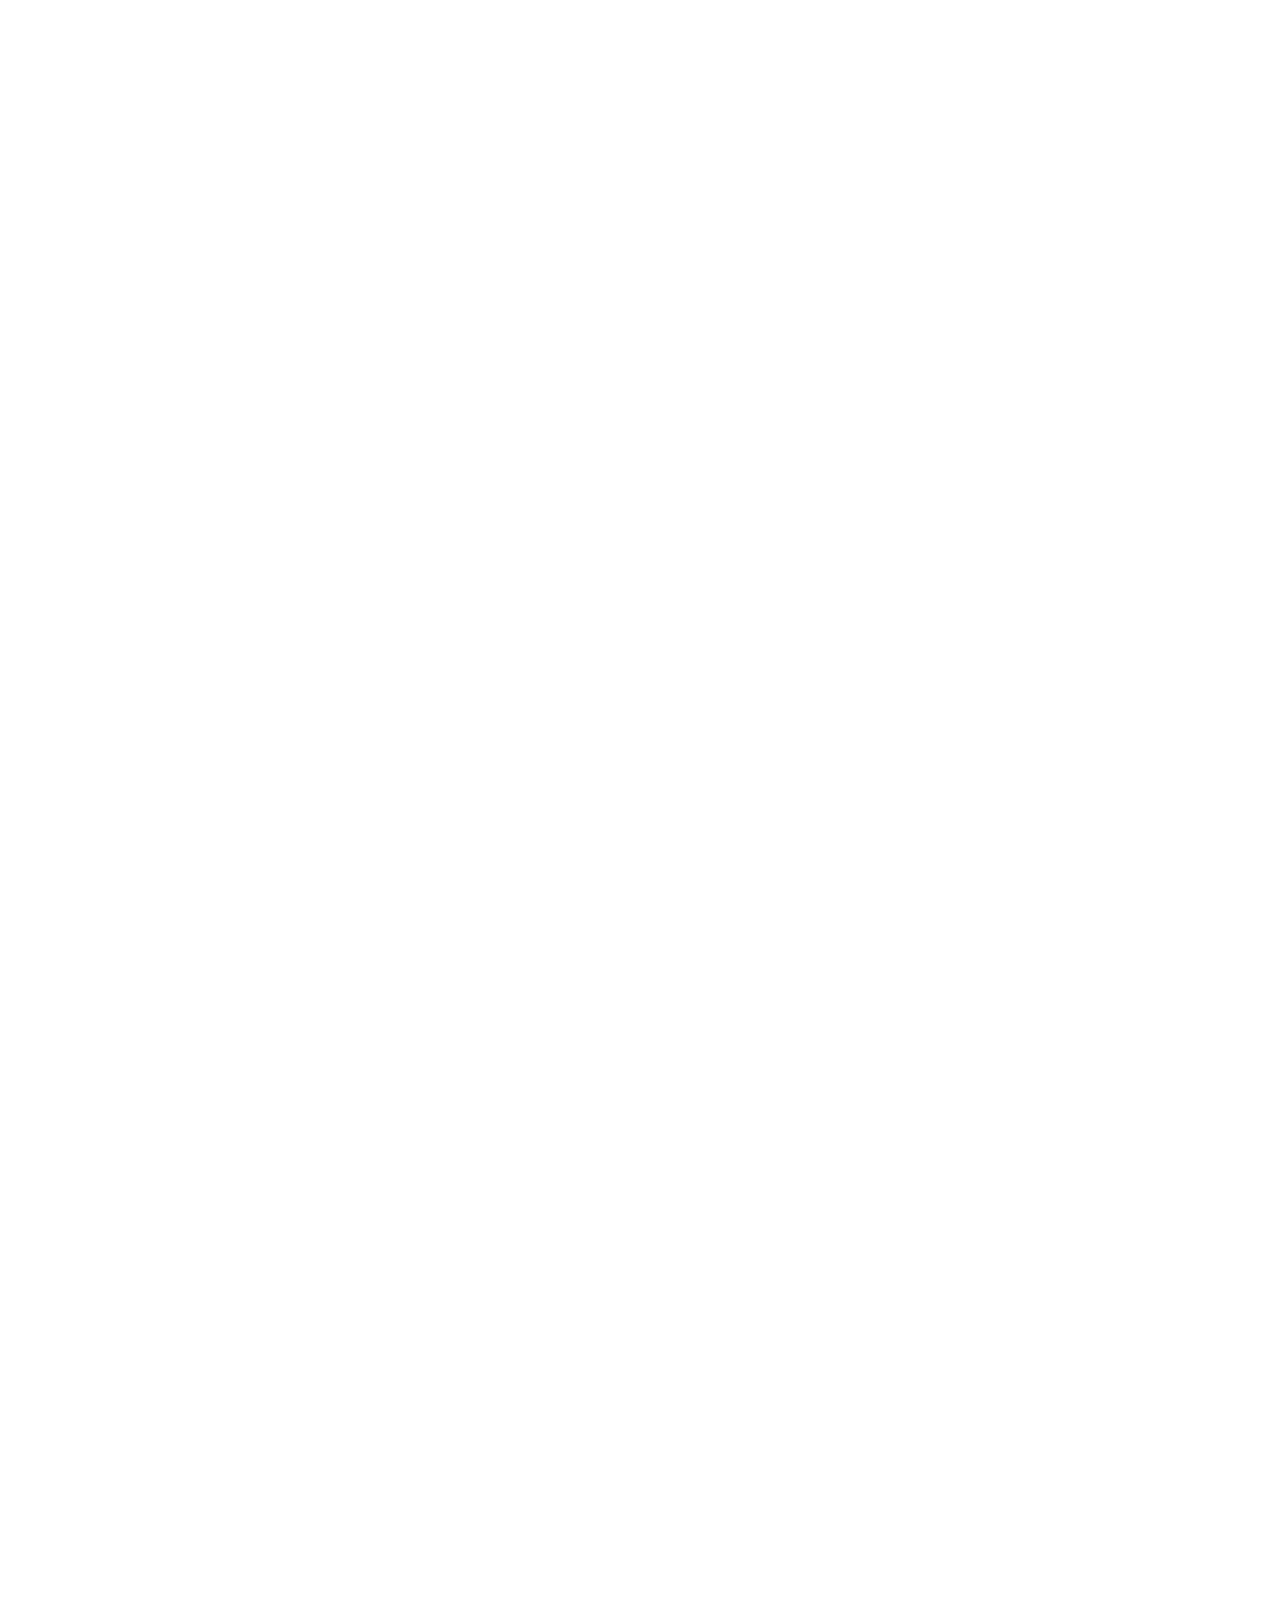
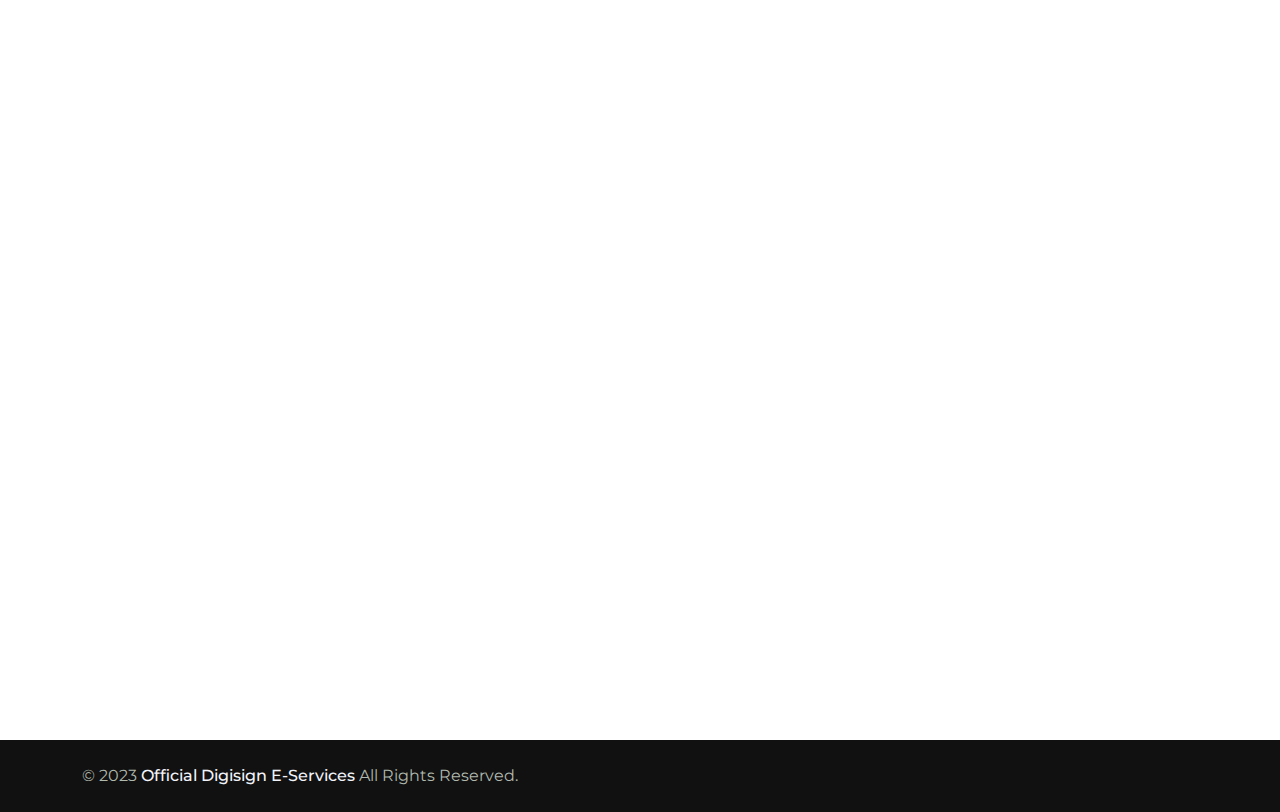
==== commit d057b773: "changes and minor fixes" ====
--- a/index.html
+++ b/index.html
@@ -3,7 +3,7 @@
 
 <head>
     <meta charset="utf-8">
-    <title>GrowMark - Digital Marketing HTML Template</title>
+    <title>Official DigiSign | Best Digital Signature in Amritsar | Call us: +91 987678-7172</title>
     <meta content="width=device-width, initial-scale=1.0" name="viewport">
     <meta content="" name="keywords">
     <meta content="" name="description">
@@ -14,7 +14,11 @@
     <!-- Google Web Fonts -->
     <link rel="preconnect" href="https://fonts.googleapis.com">
     <link rel="preconnect" href="https://fonts.gstatic.com" crossorigin>
-    <link href="https://fonts.googleapis.com/css2?family=Montserrat:wght@400;500&family=Roboto:wght@500;700&display=swap" rel="stylesheet">  
+    <link
+        href="https://fonts.googleapis.com/css2?family=Montserrat:wght@400;500&family=Roboto:wght@500;700&display=swap"
+        rel="stylesheet">
+
+    <meta name="google-site-verification" content="Zc__844P7QAP8OaVEmw8sJKTRZkPjI9plPtkC5rZ-SA" />
 
     <!-- Icon Font Stylesheet -->
     <link href="https://cdnjs.cloudflare.com/ajax/libs/font-awesome/5.10.0/css/all.min.css" rel="stylesheet">
@@ -32,9 +36,23 @@
     <link href="css/style.css" rel="stylesheet">
 </head>
 
+<!-- Google tag (gtag.js) -->
+<script async src="https://www.googletagmanager.com/gtag/js?id=G-XQS7HLJMGN"></script>
+<script>
+    window.dataLayer = window.dataLayer || [];
+
+    function gtag() {
+        dataLayer.push(arguments);
+    }
+    gtag('js', new Date());
+
+    gtag('config', 'G-XQS7HLJMGN');
+</script>
+
 <body>
     <!-- Spinner Start -->
-    <div id="spinner" class="show bg-white position-fixed translate-middle w-100 vh-100 top-50 start-50 d-flex align-items-center justify-content-center">
+    <div id="spinner"
+        class="show bg-white position-fixed translate-middle w-100 vh-100 top-50 start-50 d-flex align-items-center justify-content-center">
         <div class="spinner-border text-primary" role="status" style="width: 3rem; height: 3rem;"></div>
     </div>
     <!-- Spinner End -->
@@ -45,16 +63,21 @@
         <div class="container py-3">
             <div class="d-flex align-items-center">
                 <a href="index.html">
-                    <h2 class="text-white fw-bold m-0">GrowMark</h2>
+                    <h2 class="text-white fw-bold m-0">Official DigiSign</h2>
                 </a>
                 <div class="ms-auto d-flex align-items-center">
-                    <small class="ms-4"><i class="fa fa-map-marker-alt me-3"></i>123 Street, New York, USA</small>
-                    <small class="ms-4"><i class="fa fa-envelope me-3"></i>info@example.com</small>
-                    <small class="ms-4"><i class="fa fa-phone-alt me-3"></i>+012 345 67890</small>
+                    <small class="ms-4 add"><i class="fa fa-map-marker-alt me-3"></i>56-A Block Market, Ranjit Avenue,
+                        Amritsar</small>
+                    <small class="ms-4"><i class="fa fa-envelope me-3"></i>info@officialdigisign.com</small>
+                    <small class="ms-4"><i class="fa fa-phone-alt me-3"></i>+91 98767-87172</small>
                     <div class="ms-3 d-flex">
-                        <a class="btn btn-sm-square btn-light text-primary rounded-circle ms-2" href=""><i class="fab fa-facebook-f"></i></a>
-                        <a class="btn btn-sm-square btn-light text-primary rounded-circle ms-2" href=""><i class="fab fa-twitter"></i></a>
-                        <a class="btn btn-sm-square btn-light text-primary rounded-circle ms-2" href=""><i class="fab fa-linkedin-in"></i></a>
+                        <a class="btn btn-sm-square btn-light text-primary rounded-circle ms-2"
+                            href="https://www.instagram.com/official_digital_signatures" target="_blank"><i
+                                class="fab fa-instagram"></i></a>
+                        <a class="btn btn-sm-square btn-light text-primary rounded-circle ms-2"
+                            href="https://www.facebook.com/profile.php?id=100089649336978&mibextid=ZbWKwL"><i
+                                class="fab fa-facebook-f"></i></a>
+                        <!-- <a class="btn btn-sm-square btn-light text-primary rounded-circle ms-2" href=""><i class="fab fa-linkedin-in"></i></a> -->
                     </div>
                 </div>
             </div>
@@ -68,9 +91,10 @@
         <div class="container">
             <nav class="navbar navbar-expand-lg bg-white navbar-light p-lg-0">
                 <a href="index.html" class="navbar-brand d-lg-none">
-                    <h1 class="fw-bold m-0">GrowMark</h1>
+                    <h1 class="fw-bold m-0">Official DigiSign</h1>
                 </a>
-                <button type="button" class="navbar-toggler me-0" data-bs-toggle="collapse" data-bs-target="#navbarCollapse">
+                <button type="button" class="navbar-toggler me-0" data-bs-toggle="collapse"
+                    data-bs-target="#navbarCollapse">
                     <span class="navbar-toggler-icon"></span>
                 </button>
                 <div class="collapse navbar-collapse" id="navbarCollapse">
@@ -78,21 +102,22 @@
                         <a href="index.html" class="nav-item nav-link active">Home</a>
                         <a href="about.html" class="nav-item nav-link">About</a>
                         <a href="service.html" class="nav-item nav-link">Services</a>
-                        <a href="project.html" class="nav-item nav-link">Projects</a>
-                        <div class="nav-item dropdown">
-                            <a href="#" class="nav-link dropdown-toggle" data-bs-toggle="dropdown">Pages</a>
+                        <a href="blog.html" class="nav-item nav-link">Blog</a>
+                        <a href="contact.html" class="nav-item nav-link">Contact Us</a>
+                        <!-- <div class="nav-item dropdown">
+                            <a href="#" class="nav-link dropdown-toggle" data-bs-toggle="dropdown">More</a>
                             <div class="dropdown-menu bg-light rounded-0 rounded-bottom m-0">
                                 <a href="feature.html" class="dropdown-item">Features</a>
-                                <a href="team.html" class="dropdown-item">Our Team</a>
                                 <a href="testimonial.html" class="dropdown-item">Testimonial</a>
+                                <a href="about.html" class="dropdown-item">About</a> -->
+                        <!-- <a href="team.html" class="dropdown-item">Our Team</a>
                                 <a href="quote.html" class="dropdown-item">Quotation</a>
                                 <a href="404.html" class="dropdown-item">404 Page</a>
                             </div>
-                        </div>
-                        <a href="contact.html" class="nav-item nav-link">Contact</a>
+                        </div> -->
                     </div>
                     <div class="ms-auto d-none d-lg-block">
-                        <a href="" class="btn btn-primary rounded-pill py-2 px-3">Get A Quote</a>
+                        <a href="callto:+919876787172" class="btn btn-primary rounded-pill py-2 px-3">Call Now</a>
                     </div>
                 </div>
             </nav>
@@ -106,41 +131,47 @@
         <div id="header-carousel" class="carousel slide carousel-fade" data-bs-ride="carousel">
             <div class="carousel-inner">
                 <div class="carousel-item active">
-                    <img class="w-100" src="img/carousel-1.jpg" alt="Image">
+                    <img class="w-100" src="img/carousel-1.png" alt="Image">
                     <div class="carousel-caption">
                         <div class="container">
                             <div class="row justify-content-start">
                                 <div class="col-lg-7 text-start">
-                                    <p class="fs-4 text-white animated slideInRight">Welcome to <strong>GrowMark</strong></p>
-                                    <h1 class="display-1 text-white mb-4 animated slideInRight">Unlock Your Business Growth</h1>
-                                    <a href="" class="btn btn-primary rounded-pill py-3 px-5 animated slideInRight">Explore More</a>
+                                    <p class="fs-4 text-white animated slideInRight">Welcome to <strong>Official
+                                            DigiSign</strong></p>
+                                    <h1 class="display-1 text-white mb-4 animated slideInRight">Trusted digital
+                                        signature provider in Amritsar</h1>
+                                    <a href="about.html"
+                                        class="btn btn-primary rounded-pill py-3 px-5 animated slideInRight">Explore
+                                        More</a>
                                 </div>
                             </div>
                         </div>
                     </div>
                 </div>
                 <div class="carousel-item">
-                    <img class="w-100" src="img/carousel-2.jpg" alt="Image">
+                    <img class="w-100" src="img/carousel-2.png" alt="Image">
                     <div class="carousel-caption">
                         <div class="container">
                             <div class="row justify-content-end">
                                 <div class="col-lg-7 text-end">
-                                    <p class="fs-4 text-white animated slideInLeft">Welcome to <strong>GrowMark</strong></p>
-                                    <h1 class="display-1 text-white mb-5 animated slideInLeft">Ready to Grow Your Business</h1>
-                                    <a href="" class="btn btn-primary rounded-pill py-3 px-5 animated slideInLeft">Explore More</a>
-                                </div>
-                            </div>
-                        </div>
-                    </div>
-                </div>
-            </div>
-            <button class="carousel-control-prev" type="button" data-bs-target="#header-carousel"
-                data-bs-slide="prev">
+                                    <p class="fs-4 text-white animated slideInLeft">Quick Approval of <strong>Digital
+                                            Signatures</strong></p>
+                                    <h1 class="display-1 text-white mb-5 animated slideInLeft">Secure your digital world
+                                        with our digital signatures</h1>
+                                    <a href="contact.html"
+                                        class="btn btn-primary rounded-pill py-3 px-5 animated slideInLeft">Contact
+                                        Us</a>
+                                </div>
+                            </div>
+                        </div>
+                    </div>
+                </div>
+            </div>
+            <button class="carousel-control-prev" type="button" data-bs-target="#header-carousel" data-bs-slide="prev">
                 <span class="carousel-control-prev-icon" aria-hidden="true"></span>
                 <span class="visually-hidden">Previous</span>
             </button>
-            <button class="carousel-control-next" type="button" data-bs-target="#header-carousel"
-                data-bs-slide="next">
+            <button class="carousel-control-next" type="button" data-bs-target="#header-carousel" data-bs-slide="next">
                 <span class="carousel-control-next-icon" aria-hidden="true"></span>
                 <span class="visually-hidden">Next</span>
             </button>
@@ -150,91 +181,105 @@
 
 
     <!-- Features Start -->
-    <div class="container-xxl py-5">
-        <div class="container">
-            <div class="row g-0 feature-row">
-                <div class="col-md-6 col-lg-3 wow fadeIn" data-wow-delay="0.1s">
-                    <div class="feature-item border h-100 p-5">
-                        <div class="btn-square bg-light rounded-circle mb-4" style="width: 64px; height: 64px;">
-                            <img class="img-fluid" src="img/icon/icon-1.png" alt="Icon">
-                        </div>
-                        <h5 class="mb-3">Award Winning</h5>
-                        <p class="mb-0">Stet stet justo dolor sed duo. Ut clita sea sit ipsum diam</p>
-                    </div>
-                </div>
-                <div class="col-md-6 col-lg-3 wow fadeIn" data-wow-delay="0.3s">
-                    <div class="feature-item border h-100 p-5">
-                        <div class="btn-square bg-light rounded-circle mb-4" style="width: 64px; height: 64px;">
-                            <img class="img-fluid" src="img/icon/icon-2.png" alt="Icon">
-                        </div>
-                        <h5 class="mb-3">Professional Staff</h5>
-                        <p class="mb-0">Stet stet justo dolor sed duo. Ut clita sea sit ipsum diam</p>
-                    </div>
-                </div>
-                <div class="col-md-6 col-lg-3 wow fadeIn" data-wow-delay="0.5s">
-                    <div class="feature-item border h-100 p-5">
-                        <div class="btn-square bg-light rounded-circle mb-4" style="width: 64px; height: 64px;">
-                            <img class="img-fluid" src="img/icon/icon-3.png" alt="Icon">
-                        </div>
-                        <h5 class="mb-3">Fair Prices</h5>
-                        <p class="mb-0">Stet stet justo dolor sed duo. Ut clita sea sit ipsum diam</p>
-                    </div>
-                </div>
-                <div class="col-md-6 col-lg-3 wow fadeIn" data-wow-delay="0.7s">
-                    <div class="feature-item border h-100 p-5">
-                        <div class="btn-square bg-light rounded-circle mb-4" style="width: 64px; height: 64px;">
-                            <img class="img-fluid" src="img/icon/icon-4.png" alt="Icon">
-                        </div>
-                        <h5 class="mb-3">24/7 Support</h5>
-                        <p class="mb-0">Stet stet justo dolor sed duo. Ut clita sea sit ipsum diam</p>
-                    </div>
-                </div>
-            </div>
-        </div>
-    </div>
+    <section id="features">
+        <div class="container-xxl py-5">
+            <div class="container">
+                <div class="row g-0 feature-row">
+                    <div class="col-md-6 col-lg-3 wow fadeIn" data-wow-delay="0.1s">
+                        <div class="feature-item border h-100 p-5">
+                            <div class="btn-square bg-light rounded-circle mb-4" style="width: 64px; height: 64px;">
+                                <img class="img-fluid" src="img/icon/icon-1.png" alt="Icon">
+                            </div>
+                            <h5 class="mb-3">Certified</h5>
+                            <p class="mb-0">We are certified company to provide best and secure digital signatures to
+                                our customers.</p>
+                        </div>
+                    </div>
+                    <div class="col-md-6 col-lg-3 wow fadeIn" data-wow-delay="0.3s">
+                        <div class="feature-item border h-100 p-5">
+                            <div class="btn-square bg-light rounded-circle mb-4" style="width: 64px; height: 64px;">
+                                <img class="img-fluid" src="img/icon/icon-2.png" alt="Icon">
+                            </div>
+                            <h5 class="mb-3">Professional Staff</h5>
+                            <p class="mb-0">Our staff will provide best services and will never let client to go
+                                without Tea/Coffee</p>
+                        </div>
+                    </div>
+                    <div class="col-md-6 col-lg-3 wow fadeIn" data-wow-delay="0.5s">
+                        <div class="feature-item border h-100 p-5">
+                            <div class="btn-square bg-light rounded-circle mb-4" style="width: 64px; height: 64px;">
+                                <img class="img-fluid" src="img/icon/icon-3.png" alt="Icon">
+                            </div>
+                            <h5 class="mb-3">Fair Prices</h5>
+                            <p class="mb-0">People find us by word of mouth. Once our client is always our client.</p>
+                        </div>
+                    </div>
+                    <div class="col-md-6 col-lg-3 wow fadeIn" data-wow-delay="0.7s">
+                        <div class="feature-item border h-100 p-5">
+                            <div class="btn-square bg-light rounded-circle mb-4" style="width: 64px; height: 64px;">
+                                <img class="img-fluid" src="img/icon/icon-4.png" alt="Icon">
+                            </div>
+                            <h5 class="mb-3">24/7 Support</h5>
+                            <p class="mb-0">We provide 24/7 hours support. We will solve your queries at any cost and as
+                                soon as possible.
+                            </p>
+                        </div>
+                    </div>
+                </div>
+            </div>
+        </div>
+    </section>
     <!-- Features End -->
 
 
     <!-- About Start -->
-    <div class="container-xxl about my-5">
-        <div class="container">
-            <div class="row g-0">
-                <div class="col-lg-6">
-                    <div class="h-100 d-flex align-items-center justify-content-center" style="min-height: 300px;">
-                        <button type="button" class="btn-play" data-bs-toggle="modal"
+    <section id="about">
+        <div class="container-xxl about my-5">
+            <div class="container">
+                <div class="row g-0">
+                    <div class="col-lg-6">
+                        <div class="h-100 d-flex align-items-center justify-content-center" style="min-height: 300px;">
+                            <!-- <button type="button" class="btn-play" data-bs-toggle="modal"
                             data-src="https://www.youtube.com/embed/DWRcNpR6Kdc" data-bs-target="#videoModal">
                             <span></span>
-                        </button>
-                    </div>
-                </div>
-                <div class="col-lg-6 pt-lg-5 wow fadeIn" data-wow-delay="0.5s">
-                    <div class="bg-white rounded-top p-5 mt-lg-5">
-                        <p class="fs-5 fw-medium text-primary">About Us</p>
-                        <h1 class="display-6 mb-4">The Best Marketing Agency to Improve Your Business</h1>
-                        <p class="mb-4">Tempor erat elitr rebum at clita. Diam dolor diam ipsum sit. Aliqu diam amet diam et eos. Clita erat ipsum et lorem et sit, sed stet lorem sit clita duo justo</p>
-                        <div class="row g-5 pt-2 mb-5">
-                            <div class="col-sm-6">
-                                <img class="img-fluid mb-4" src="img/icon/icon-5.png" alt="">
-                                <h5 class="mb-3">Managed Services</h5>
-                                <span>Clita erat ipsum et lorem et sit sed stet lorem</span>
-                            </div>
-                            <div class="col-sm-6">
-                                <img class="img-fluid mb-4" src="img/icon/icon-2.png" alt="">
-                                <h5 class="mb-3">Dedicated Experts</h5>
-                                <span>Clita erat ipsum et lorem et sit sed stet lorem</span>
-                            </div>
-                        </div>
-                        <a class="btn btn-primary rounded-pill py-3 px-5" href="">Explore More</a>
-                    </div>
-                </div>
-            </div>
-        </div>
-    </div>
+                        </button> -->
+                        </div>
+                    </div>
+                    <div class="col-lg-6 pt-lg-5 wow fadeIn" data-wow-delay="0.5s">
+                        <div class="bg-white rounded-top p-5 mt-lg-5">
+                            <p class="fs-5 fw-medium text-primary">About Us</p>
+                            <h1 class="display-6 mb-4">Best Digital Signatures Company in India</h1>
+                            <p class="mb-4">Looking for the best digital signature company in Punjab? Look no further!
+                                Our Company is known for providing quick approvals digital signature solutions that are
+                                secure, legally binding, and compliant with all regulations. We offer Class 3
+                                digital signature certificates, and USB Security Tokens. Trust us
+                                to be your reliable partner for all your digital signature needs in Punjab.</p>
+                            <div class="row g-5 pt-2 mb-5">
+                                <div class="col-sm-6">
+                                    <img class="img-fluid mb-4" src="img/icon/icon-5.png" alt="">
+                                    <h5 class="mb-3">Managed Services</h5>
+                                    <!-- <span>Clita erat ipsum et lorem et sit sed stet lorem</span> -->
+                                </div>
+                                <div class="col-sm-6">
+                                    <img class="img-fluid mb-4" src="img/icon/icon-2.png" alt="">
+                                    <h5 class="mb-3">Dedicated Experts</h5>
+                                    <!-- <span>Clita erat ipsum et lorem et sit sed stet lorem</span> -->
+                                </div>
+                            </div>
+                            <a class="btn btn-primary rounded-pill py-3 px-5" href="https://wa.me/+919876787172"
+                                target="_blank">Chat With Us</a>
+                        </div>
+                    </div>
+                </div>
+            </div>
+        </div>
+    </section>
     <!-- About End -->
 
 
     <!-- Video Modal Start -->
-    <div class="modal modal-video fade" id="videoModal" tabindex="-1" aria-labelledby="exampleModalLabel" aria-hidden="true">
+    <div class="modal modal-video fade" id="videoModal" tabindex="-1" aria-labelledby="exampleModalLabel"
+        aria-hidden="true">
         <div class="modal-dialog">
             <div class="modal-content rounded-0">
                 <div class="modal-header">
@@ -244,8 +289,8 @@
                 <div class="modal-body">
                     <!-- 16:9 aspect ratio -->
                     <div class="ratio ratio-16x9">
-                        <iframe class="embed-responsive-item" src="" id="video" allowfullscreen allowscriptaccess="always"
-                            allow="autoplay"></iframe>
+                        <iframe class="embed-responsive-item" src="" id="video" allowfullscreen
+                            allowscriptaccess="always" allow="autoplay"></iframe>
                     </div>
                 </div>
             </div>
@@ -255,151 +300,180 @@
 
 
     <!-- Service Start -->
-    <div class="container-xxl py-5">
-        <div class="container">
-            <div class="text-center mx-auto wow fadeInUp" data-wow-delay="0.1s" style="max-width: 500px;">
-                <p class="fs-5 fw-medium text-primary">Our Services</p>
-                <h1 class="display-5 mb-5">Digital Marketing Services that We Offer</h1>
-            </div>
-            <div class="row g-4">
-                <div class="col-lg-4 col-md-6 wow fadeInUp" data-wow-delay="0.1s">
-                    <div class="service-item position-relative h-100">
-                        <div class="service-text rounded p-5">
-                            <div class="btn-square bg-light rounded-circle mx-auto mb-4" style="width: 64px; height: 64px;">
-                                <img class="img-fluid" src="img/icon/icon-5.png" alt="Icon">
-                            </div>
-                            <h5 class="mb-3">Digital Marketing</h4>
-                            <p class="mb-0">Erat ipsum justo amet duo et elitr dolor, est duo duo eos lorem sed diam stet</p>
-                        </div>
-                        <div class="service-btn rounded-0 rounded-bottom">
-                            <a class="text-primary fw-medium" href="">Read More<i class="bi bi-chevron-double-right ms-2"></i></a>
-                        </div>
-                    </div>
-                </div>
-                <div class="col-lg-4 col-md-6 wow fadeInUp" data-wow-delay="0.3s">
-                    <div class="service-item position-relative h-100">
-                        <div class="service-text rounded p-5">
-                            <div class="btn-square bg-light rounded-circle mx-auto mb-4" style="width: 64px; height: 64px;">
-                                <img class="img-fluid" src="img/icon/icon-6.png" alt="Icon">
-                            </div>
-                            <h5 class="mb-3">Internet Marketing</h4>
-                            <p class="mb-0">Erat ipsum justo amet duo et elitr dolor, est duo duo eos lorem sed diam stet</p>
-                        </div>
-                        <div class="service-btn rounded-0 rounded-bottom">
-                            <a class="text-primary fw-medium" href="">Read More<i class="bi bi-chevron-double-right ms-2"></i></a>
-                        </div>
-                    </div>
-                </div>
-                <div class="col-lg-4 col-md-6 wow fadeInUp" data-wow-delay="0.5s">
-                    <div class="service-item position-relative h-100">
-                        <div class="service-text rounded p-5">
-                            <div class="btn-square bg-light rounded-circle mx-auto mb-4" style="width: 64px; height: 64px;">
-                                <img class="img-fluid" src="img/icon/icon-7.png" alt="Icon">
-                            </div>
-                            <h5 class="mb-3">Content Marketing</h4>
-                            <p class="mb-0">Erat ipsum justo amet duo et elitr dolor, est duo duo eos lorem sed diam stet</p>
-                        </div>
-                        <div class="service-btn rounded-0 rounded-bottom">
-                            <a class="text-primary fw-medium" href="">Read More<i class="bi bi-chevron-double-right ms-2"></i></a>
-                        </div>
-                    </div>
-                </div>
-                <div class="col-lg-4 col-md-6 wow fadeInUp" data-wow-delay="0.1s">
-                    <div class="service-item position-relative h-100">
-                        <div class="service-text rounded p-5">
-                            <div class="btn-square bg-light rounded-circle mx-auto mb-4" style="width: 64px; height: 64px;">
-                                <img class="img-fluid" src="img/icon/icon-8.png" alt="Icon">
-                            </div>
-                            <h5 class="mb-3">Social Marketing</h4>
-                            <p class="mb-0">Erat ipsum justo amet duo et elitr dolor, est duo duo eos lorem sed diam stet</p>
-                        </div>
-                        <div class="service-btn rounded-0 rounded-bottom">
-                            <a class="text-primary fw-medium" href="">Read More<i class="bi bi-chevron-double-right ms-2"></i></a>
-                        </div>
-                    </div>
-                </div>
-                <div class="col-lg-4 col-md-6 wow fadeInUp" data-wow-delay="0.3s">
-                    <div class="service-item position-relative h-100">
-                        <div class="service-text rounded p-5">
-                            <div class="btn-square bg-light rounded-circle mx-auto mb-4" style="width: 64px; height: 64px;">
-                                <img class="img-fluid" src="img/icon/icon-9.png" alt="Icon">
-                            </div>
-                            <h5 class="mb-3">B2B Marketing</h4>
-                            <p class="mb-0">Erat ipsum justo amet duo et elitr dolor, est duo duo eos lorem sed diam stet</p>
-                        </div>
-                        <div class="service-btn rounded-0 rounded-bottom">
-                            <a class="text-primary fw-medium" href="">Read More<i class="bi bi-chevron-double-right ms-2"></i></a>
-                        </div>
-                    </div>
-                </div>
-                <div class="col-lg-4 col-md-6 wow fadeInUp" data-wow-delay="0.5s">
-                    <div class="service-item position-relative h-100">
-                        <div class="service-text rounded p-5">
-                            <div class="btn-square bg-light rounded-circle mx-auto mb-4" style="width: 64px; height: 64px;">
-                                <img class="img-fluid" src="img/icon/icon-10.png" alt="Icon">
-                            </div>
-                            <h5 class="mb-3">E-mail Marketing</h4>
-                            <p class="mb-0">Erat ipsum justo amet duo et elitr dolor, est duo duo eos lorem sed diam stet</p>
-                        </div>
-                        <div class="service-btn rounded-0 rounded-bottom">
-                            <a class="text-primary fw-medium" href="">Read More<i class="bi bi-chevron-double-right ms-2"></i></a>
-                        </div>
-                    </div>
-                </div>
-            </div>
-        </div>
-    </div>
+    <section id="services">
+        <div class="container-xxl py-5">
+            <div class="container">
+                <div class="text-center mx-auto wow fadeInUp" data-wow-delay="0.1s" style="max-width: 500px;">
+                    <p class="fs-5 fw-medium text-primary">Our Services</p>
+                    <h1 class="display-5 mb-5">Digital Signature Services that we offer</h1>
+                </div>
+                <div class="row g-4">
+                    <div class="col-lg-4 col-md-6 wow fadeInUp" data-wow-delay="0.1s">
+                        <div class="service-item position-relative h-100">
+                            <div class="service-text rounded p-5">
+                                <div class="btn-square bg-light rounded-circle mx-auto mb-4"
+                                    style="width: 64px; height: 64px;">
+                                    <img class="img-fluid" src="img/icon/icon-5.png" alt="Icon">
+                                </div>
+                                <h5 class="mb-3">Digital Signature Certificate (DSC)</h4>
+                                    <p class="mb-0">It is an electronic document that contains a public key and a
+                                        private key, which is used to sign electronic documents securely.</p>
+                            </div>
+                            <div class="service-btn rounded-0 rounded-bottom">
+                                <!-- <a class="text-primary fw-medium" href="">Read More<i class="bi bi-chevron-double-right ms-2"></i></a> -->
+                            </div>
+                        </div>
+                    </div>
+                    <div class="col-lg-4 col-md-6 wow fadeInUp" data-wow-delay="0.3s">
+                        <div class="service-item position-relative h-100">
+                            <div class="service-text rounded p-5">
+                                <div class="btn-square bg-light rounded-circle mx-auto mb-4"
+                                    style="width: 64px; height: 64px;">
+                                    <img class="img-fluid" src="img/icon/icon-6.png" alt="Icon">
+                                </div>
+                                <h5 class="mb-3">Employee Provident Fund (EPF)</h4>
+                                    <p class="mb-0">It is a savings scheme for the employees in India, where a certain
+                                        percentage of employee's salary is contributed by the employer.</p>
+                            </div>
+                            <div class="service-btn rounded-0 rounded-bottom">
+                                <!-- <a class="text-primary fw-medium" href="">Read More<i class="bi bi-chevron-double-right ms-2"></i></a> -->
+                            </div>
+                        </div>
+                    </div>
+                    <div class="col-lg-4 col-md-6 wow fadeInUp" data-wow-delay="0.5s">
+                        <div class="service-item position-relative h-100">
+                            <div class="service-text rounded p-5">
+                                <div class="btn-square bg-light rounded-circle mx-auto mb-4"
+                                    style="width: 64px; height: 64px;">
+                                    <img class="img-fluid" src="img/icon/icon-7.png" alt="Icon">
+                                </div>
+                                <h5 class="mb-3">Employee State Insurance (ESI)</h4>
+                                    <p class="mb-0">Is an abbreviation that can stand for various things such as
+                                        Employment State Insurance, Inc. depending on the context it is used in.</p>
+                            </div>
+                            <div class="service-btn rounded-0 rounded-bottom">
+                                <!-- <a class="text-primary fw-medium" href="">Read More<i class="bi bi-chevron-double-right ms-2"></i></a> -->
+                            </div>
+                        </div>
+                    </div>
+                    <div class="col-lg-4 col-md-6 wow fadeInUp" data-wow-delay="0.1s">
+                        <div class="service-item position-relative h-100">
+                            <div class="service-text rounded p-5">
+                                <div class="btn-square bg-light rounded-circle mx-auto mb-4"
+                                    style="width: 64px; height: 64px;">
+                                    <img class="img-fluid" src="img/icon/icon-8.png" alt="Icon">
+                                </div>
+                                <h5 class="mb-3">Document Signing</h4>
+                                    <p class="mb-0"> It refers to the process of adding a digital signature to an
+                                        electronic document to authenticate its contents and the identity of the signer.
+                                    </p>
+                            </div>
+                            <div class="service-btn rounded-0 rounded-bottom">
+                                <!-- <a class="text-primary fw-medium" href="">Read More<i class="bi bi-chevron-double-right ms-2"></i></a> -->
+                            </div>
+                        </div>
+                    </div>
+                    <div class="col-lg-4 col-md-6 wow fadeInUp" data-wow-delay="0.3s">
+                        <div class="service-item position-relative h-100">
+                            <div class="service-text rounded p-5">
+                                <div class="btn-square bg-light rounded-circle mx-auto mb-4"
+                                    style="width: 64px; height: 64px;">
+                                    <img class="img-fluid" src="img/icon/icon-9.png" alt="Icon">
+                                </div>
+                                <h5 class="mb-3">Identity Verification</h4>
+                                    <p class="mb-0">It is the process of confirming the identity of an individual or
+                                        organization to ensure that they are who they claim to be.</p>
+                            </div>
+                            <div class="service-btn rounded-0 rounded-bottom">
+                                <!-- <a class="text-primary fw-medium" href="">Read More<i class="bi bi-chevron-double-right ms-2"></i></a> -->
+                            </div>
+                        </div>
+                    </div>
+                    <div class="col-lg-4 col-md-6 wow fadeInUp" data-wow-delay="0.5s">
+                        <div class="service-item position-relative h-100">
+                            <div class="service-text rounded p-5">
+                                <div class="btn-square bg-light rounded-circle mx-auto mb-4"
+                                    style="width: 64px; height: 64px;">
+                                    <img class="img-fluid" src="img/icon/icon-10.png" alt="Icon">
+                                </div>
+                                <h5 class="mb-3">USB Tokens</h4>
+                                    <p class="mb-0">Token is the USB device which looks like pen drive but actually it
+                                        is limited storage encrypted device where Digital signature is downloaded.</p>
+                            </div>
+                            <div class="service-btn rounded-0 rounded-bottom">
+                                <!-- <a class="text-primary fw-medium" href="">Read More<i class="bi bi-chevron-double-right ms-2"></i></a> -->
+                            </div>
+                        </div>
+                    </div>
+                </div>
+            </div>
+        </div>
+    </section>
     <!-- Service End -->
 
 
-    <!-- Project Start -->
-    <div class="container-xxl pt-5">
-        <div class="container">
-            <div class="text-center text-md-start pb-5 pb-md-0 wow fadeInUp" data-wow-delay="0.1s" style="max-width: 500px;">
-                <p class="fs-5 fw-medium text-primary">Our Projects</p>
-                <h1 class="display-5 mb-5">We've Done Lot's of Awesome Projects</h1>
-            </div>
-            <div class="owl-carousel project-carousel wow fadeInUp" data-wow-delay="0.1s">
-                <div class="project-item mb-5">
-                    <div class="position-relative">
-                        <img class="img-fluid" src="img/project-1.jpg" alt="">
-                        <div class="project-overlay">
-                            <a class="btn btn-lg-square btn-light rounded-circle m-1" href="img/project-1.jpg" data-lightbox="project"><i class="fa fa-eye"></i></a>
-                            <a class="btn btn-lg-square btn-light rounded-circle m-1" href=""><i class="fa fa-link"></i></a>
-                        </div>
-                    </div>
-                    <div class="p-4">
-                        <a class="d-block h5" href="">Data Analytics & Insights</a>
-                        <span>Erat ipsum justo amet duo et elitr dolor, est duo duo eos lorem</span>
-                    </div>
-                </div>
-                <div class="project-item mb-5">
-                    <div class="position-relative">
-                        <img class="img-fluid" src="img/project-2.jpg" alt="">
-                        <div class="project-overlay">
-                            <a class="btn btn-lg-square btn-light rounded-circle m-1" href="img/project-2.jpg" data-lightbox="project"><i class="fa fa-eye"></i></a>
-                            <a class="btn btn-lg-square btn-light rounded-circle m-1" href=""><i class="fa fa-link"></i></a>
-                        </div>
-                    </div>
-                    <div class="p-4">
-                        <a class="d-block h5" href="">Marketing Content Strategy</a>
-                        <span>Erat ipsum justo amet duo et elitr dolor, est duo duo eos lorem</span>
-                    </div>
-                </div>
-                <div class="project-item mb-5">
-                    <div class="position-relative">
-                        <img class="img-fluid" src="img/project-3.jpg" alt="">
-                        <div class="project-overlay">
-                            <a class="btn btn-lg-square btn-light rounded-circle m-1" href="img/project-3.jpg" data-lightbox="project"><i class="fa fa-eye"></i></a>
-                            <a class="btn btn-lg-square btn-light rounded-circle m-1" href=""><i class="fa fa-link"></i></a>
-                        </div>
-                    </div>
-                    <div class="p-4">
-                        <a class="d-block h5" href="">Business Target Market</a>
-                        <span>Erat ipsum justo amet duo et elitr dolor, est duo duo eos lorem</span>
-                    </div>
-                </div>
-                <div class="project-item mb-5">
+    <!-- types Start -->
+    <section id="types">
+        <div class="container-xxl pt-5">
+            <div class="container">
+                <div class="text-center text-md-start pb-5 pb-md-0 wow fadeInUp" data-wow-delay="0.1s"
+                    style="max-width: 500px;">
+                    <p class="fs-5 fw-medium text-primary">Our Packages</p>
+                    <h1 class="display-5 mb-5">We've various solutions according to your needs!</h1>
+                </div>
+                <div class="owl-carousel project-carousel wow fadeInUp" data-wow-delay="0.1s">
+                    <div class="project-item mb-5">
+                        <div class="position-relative">
+                            <img class="img-fluid" src="img/project-1.png" alt="">
+                            <!-- <div class="project-overlay">
+                                <a class="btn btn-lg-square btn-light rounded-circle m-1" href="img/project-1.jpg"
+                                    data-lightbox="project"><i class="fa fa-eye"></i></a>
+                                <a class="btn btn-lg-square btn-light rounded-circle m-1" href=""><i
+                                        class="fa fa-link"></i></a>
+                            </div> -->
+                        </div>
+                        <div class="p-4">
+                            <a class="d-block h5" href="https://www.officialdigisign.com">IET</a>
+                            <span>This is used on DGFT portal and a firm should have IEC certificate for applying this
+                                kind of Digital signatures. For applying IEC one needs Class 3 signing.</span>
+                        </div>
+                    </div>
+                    <div class="project-item mb-5">
+                        <div class="position-relative">
+                            <img class="img-fluid" src="img/project-2.png" alt="">
+                            <!-- <div class="project-overlay">
+                                <a class="btn btn-lg-square btn-light rounded-circle m-1" href="img/project-2.jpg"
+                                    data-lightbox="project"><i class="fa fa-eye"></i></a>
+                                <a class="btn btn-lg-square btn-light rounded-circle m-1" href=""><i
+                                        class="fa fa-link"></i></a>
+                            </div> -->
+                        </div>
+                        <div class="p-4">
+                            <a class="d-block h5" href="https://www.officialdigisign.com">Class 3 Signing +
+                                encryption</a>
+                            <span>This can only be used by Organisations. This is used only for tender filing purpose.
+                                Proprietor, Pvt Ltd companies, LLP, etc. are some certificates firms need to have.
+                            </span>
+                        </div>
+                    </div>
+                    <div class="project-item mb-5">
+                        <div class="position-relative">
+                            <img class="img-fluid" src="img/project-3.png" alt="">
+                            <!-- <div class="project-overlay">
+                                <a class="btn btn-lg-square btn-light rounded-circle m-1" href="img/project-3.jpg"
+                                    data-lightbox="project"><i class="fa fa-eye"></i></a>
+                                <a class="btn btn-lg-square btn-light rounded-circle m-1" href=""><i
+                                        class="fa fa-link"></i></a>
+                            </div> -->
+                        </div>
+                        <div class="p-4">
+                            <a class="d-block h5" href="https://www.officialdigisign.com">Class 3 signing only</a>
+                            <span>This type of Digital Signature is used by any normal individual for pdf signing, for
+                                Govt portals like MCA, GST, ROC, IET for getting IEC, for registering new company etc.
+                            </span>
+                        </div>
+                    </div>
+                    <!-- <div class="project-item mb-5">
                     <div class="position-relative">
                         <img class="img-fluid" src="img/project-4.jpg" alt="">
                         <div class="project-overlay">
@@ -411,76 +485,87 @@
                         <a class="d-block h5" href="">Social Marketing Strategy</a>
                         <span>Erat ipsum justo amet duo et elitr dolor, est duo duo eos lorem</span>
                     </div>
-                </div>
-            </div>
-        </div>
-    </div>
-    <!-- Project End -->
-
-
-    <!-- Quote Start -->
-    <div class="container-xxl py-5">
-        <div class="container">
-            <div class="row g-5">
-                <div class="col-lg-6 wow fadeInUp" data-wow-delay="0.1s">
-                    <p class="fs-5 fw-medium text-primary">Get A Quote</p>
-                    <h1 class="display-5 mb-4">Need Our Expert Help? We're Here!</h1>
-                    <p>Tempor erat elitr rebum at clita. Diam dolor diam ipsum sit. Aliqu diam amet diam et eos. Clita erat ipsum et lorem et sit, sed stet lorem sit clita duo justo</p>
-                    <p class="mb-4">Tempor erat elitr rebum at clita. Diam dolor diam ipsum sit. Aliqu diam amet diam et eos. Clita erat ipsum et lorem et sit, sed stet lorem sit clita duo justo</p>
-                    <a class="d-inline-flex align-items-center rounded overflow-hidden border border-primary" href="">
-                        <span class="btn-lg-square bg-primary" style="width: 55px; height: 55px;">
-                            <i class="fa fa-phone-alt text-white"></i>
-                        </span>
-                        <span class="fs-5 fw-medium mx-4">+012 345 6789</span>
-                    </a>
-                </div>
-                <div class="col-lg-6 wow fadeInUp" data-wow-delay="0.5s">
-                    <h2 class="mb-4">Get A Free Quote</h2>
-                    <div class="row g-3">
-                        <div class="col-sm-6">
-                            <div class="form-floating">
-                                <input type="text" class="form-control" id="name" placeholder="Your Name">
-                                <label for="name">Your Name</label>
-                            </div>
-                        </div>
-                        <div class="col-sm-6">
-                            <div class="form-floating">
-                                <input type="email" class="form-control" id="mail" placeholder="Your Email">
-                                <label for="mail">Your Email</label>
-                            </div>
-                        </div>
-                        <div class="col-sm-6">
-                            <div class="form-floating">
-                                <input type="text" class="form-control" id="mobile" placeholder="Your Mobile">
-                                <label for="mobile">Your Mobile</label>
-                            </div>
-                        </div>
-                        <div class="col-sm-6">
-                            <div class="form-floating">
-                                <select class="form-select" id="service">
-                                    <option selected>Digital Marketing</option>
-                                    <option value="">Social Marketing</option>
-                                    <option value="">Content Marketing</option>
-                                    <option value="">E-mail Marketing</option>
-                                </select>
-                                <label for="service">Choose A Service</label>
-                            </div>
-                        </div>
-                        <div class="col-12">
-                            <div class="form-floating">
-                                <textarea class="form-control" placeholder="Leave a message here" id="message" style="height: 130px"></textarea>
-                                <label for="message">Message</label>
-                            </div>
-                        </div>
-                        <div class="col-12 text-center">
-                            <button class="btn btn-primary w-100 py-3" type="submit">Submit Now</button>
-                        </div>
-                    </div>
-                </div>
-            </div>
-        </div>
-    </div>
-    <!-- Quote Start -->
+                </div> -->
+                </div>
+            </div>
+        </div>
+    </section>
+    <!-- types End -->
+
+
+    <!-- Contact Us Start -->
+    <section id="contact">
+        <div class="container-xxl py-5">
+            <div class="container">
+                <div class="row g-5">
+                    <div class="col-lg-6 wow fadeInUp" data-wow-delay="0.1s">
+                        <p class="fs-5 fw-medium text-primary">Get A Free Consultancy</p>
+                        <h1 class="display-5 mb-4">Need Our Expert Advise? We're Here!</h1>
+                        <!-- <p>Tempor erat elitr rebum at clita. Diam dolor diam ipsum sit. Aliqu diam amet diam et eos. Clita erat ipsum et lorem et sit, sed stet lorem sit clita duo justo</p> -->
+                        <p class="mb-4">If any customer or the end user to reach out and ask for help, email us or a
+                            visit to their office.</p>
+                        <a class="d-inline-flex align-items-center rounded overflow-hidden border border-primary"
+                            href="callto:+919876787172">
+                            <span class="btn-lg-square bg-primary" style="width: 55px; height: 55px;">
+                                <i class="fa fa-phone-alt text-white"></i>
+                            </span>
+                            <span class="fs-5 fw-medium mx-4">+91 98767-87172</span>
+                        </a>
+                    </div>
+                    <div class="col-lg-6 wow fadeInUp" data-wow-delay="0.5s">
+                        <h2 class="mb-4">Book your slot now!!</h2>
+                        <div class="row g-3">
+                            <div class="col-sm-6">
+                                <div class="form-floating">
+                                    <input type="text" class="form-control" id="name" placeholder="Your Name">
+                                    <label for="name">Your Name</label>
+                                </div>
+                            </div>
+                            <div class="col-sm-6">
+                                <div class="form-floating">
+                                    <input type="email" class="form-control" id="mail" placeholder="Your Email">
+                                    <label for="mail">Your Email</label>
+                                </div>
+                            </div>
+                            <div class="col-sm-6">
+                                <div class="form-floating">
+                                    <input type="text" class="form-control" id="mobile" placeholder="Your Mobile">
+                                    <label for="mobile">Your Mobile</label>
+                                </div>
+                            </div>
+                            <div class="col-sm-6">
+                                <div class="form-floating">
+                                    <select class="form-select" id="service">
+                                        <option selected>10am-11pm</option>
+                                        <option value="">11am-12pm</option>
+                                        <option value="">12pm-01pm</option>
+                                        <option value="">01pm-02pm</option>
+                                        <option value="">02pm-03pm</option>
+                                        <option value="">03pm-04pm</option>
+                                        <option value="">04pm-05pm</option>
+                                        <option value="">05pm-06pm</option>
+                                        <option value="">06pm-07pm</option>
+                                    </select>
+                                    <label for="service">Choose Your Time Slot</label>
+                                </div>
+                            </div>
+                            <div class="col-12">
+                                <div class="form-floating">
+                                    <textarea class="form-control" placeholder="Leave a message here" id="message"
+                                        style="height: 130px"></textarea>
+                                    <label for="message">Message</label>
+                                </div>
+                            </div>
+                            <div class="col-12 text-center">
+                                <button class="btn btn-primary w-100 py-3" type="submit">Submit Now</button>
+                            </div>
+                        </div>
+                    </div>
+                </div>
+            </div>
+        </div>
+    </section>
+    <!-- Contact us end -->
 
 
     <!-- Team Start -->
@@ -488,14 +573,14 @@
         <div class="container">
             <div class="text-center mx-auto wow fadeInUp" data-wow-delay="0.1s" style="max-width: 500px;">
                 <p class="fs-5 fw-medium text-primary">Our Team</p>
-                <h1 class="display-5 mb-5">Our Expert People Ready to Help You</h1>
+                <h1 class="display-5 mb-5">Our Experts Ready to Help You</h1>
             </div>
             <div class="row g-4">
                 <div class="col-lg-3 col-md-6 wow fadeInUp" data-wow-delay="0.1s">
                     <div class="team-item rounded overflow-hidden pb-4">
                         <img class="img-fluid mb-4" src="img/team-1.jpg" alt="">
-                        <h5>Alex Robin</h5>
-                        <span class="text-primary">Founder & CEO</span>
+                        <h5>Lalit Sharma</h5>
+                        <span class="text-primary">Owner</span>
                         <ul class="team-social">
                             <li><a class="btn btn-square" href=""><i class="fab fa-facebook-f"></i></a></li>
                             <li><a class="btn btn-square" href=""><i class="fab fa-twitter"></i></a></li>
@@ -507,8 +592,8 @@
                 <div class="col-lg-3 col-md-6 wow fadeInUp" data-wow-delay="0.3s">
                     <div class="team-item rounded overflow-hidden pb-4">
                         <img class="img-fluid mb-4" src="img/team-2.jpg" alt="">
-                        <h5>Adam Crew</h5>
-                        <span class="text-primary">Co Founder</span>
+                        <h5>Harpreet Singh</h5>
+                        <span class="text-primary">Branch Manager</span>
                         <ul class="team-social">
                             <li><a class="btn btn-square" href=""><i class="fab fa-facebook-f"></i></a></li>
                             <li><a class="btn btn-square" href=""><i class="fab fa-twitter"></i></a></li>
@@ -520,8 +605,8 @@
                 <div class="col-lg-3 col-md-6 wow fadeInUp" data-wow-delay="0.5s">
                     <div class="team-item rounded overflow-hidden pb-4">
                         <img class="img-fluid mb-4" src="img/team-3.jpg" alt="">
-                        <h5>Boris Johnson</h5>
-                        <span class="text-primary">Executive Manager</span>
+                        <h5>Raman Kumar</h5>
+                        <span class="text-primary">Processing Head</span>
                         <ul class="team-social">
                             <li><a class="btn btn-square" href=""><i class="fab fa-facebook-f"></i></a></li>
                             <li><a class="btn btn-square" href=""><i class="fab fa-twitter"></i></a></li>
@@ -533,8 +618,8 @@
                 <div class="col-lg-3 col-md-6 wow fadeInUp" data-wow-delay="0.7s">
                     <div class="team-item rounded overflow-hidden pb-4">
                         <img class="img-fluid mb-4" src="img/team-4.jpg" alt="">
-                        <h5>Robert Jordan</h5>
-                        <span class="text-primary">Digital Marketer</span>
+                        <h5>Harmanbir Kaur</h5>
+                        <span class="text-primary">Marketing Officer</span>
                         <ul class="team-social">
                             <li><a class="btn btn-square" href=""><i class="fab fa-facebook-f"></i></a></li>
                             <li><a class="btn btn-square" href=""><i class="fab fa-twitter"></i></a></li>
@@ -550,40 +635,80 @@
 
 
     <!-- Testimonial Start -->
-    <div class="container-xxl pt-5">
-        <div class="container">
-            <div class="text-center text-md-start pb-5 pb-md-0 wow fadeInUp" data-wow-delay="0.1s" style="max-width: 500px;">
-                <p class="fs-5 fw-medium text-primary">Testimonial</p>
-                <h1 class="display-5 mb-5">What Clients Say About Our Services!</h1>
-            </div>
-            <div class="owl-carousel testimonial-carousel wow fadeInUp" data-wow-delay="0.1s">
-                <div class="testimonial-item rounded p-4 p-lg-5 mb-5">
-                    <img class="mb-4" src="img/testimonial-1.jpg" alt="">
-                    <p class="mb-4">Diam dolor diam ipsum sit. Aliqu diam amet diam et eos. Clita erat ipsum et lorem et sit, sed stet lorem sit clita duo justo</p>
-                    <h5>Client Name</h5>
-                    <span class="text-primary">Profession</span>
-                </div>
-                <div class="testimonial-item rounded p-4 p-lg-5 mb-5">
-                    <img class="mb-4" src="img/testimonial-2.jpg" alt="">
-                    <p class="mb-4">Diam dolor diam ipsum sit. Aliqu diam amet diam et eos. Clita erat ipsum et lorem et sit, sed stet lorem sit clita duo justo</p>
-                    <h5>Client Name</h5>
-                    <span class="text-primary">Profession</span>
-                </div>
-                <div class="testimonial-item rounded p-4 p-lg-5 mb-5">
-                    <img class="mb-4" src="img/testimonial-3.jpg" alt="">
-                    <p class="mb-4">Diam dolor diam ipsum sit. Aliqu diam amet diam et eos. Clita erat ipsum et lorem et sit, sed stet lorem sit clita duo justo</p>
-                    <h5>Client Name</h5>
-                    <span class="text-primary">Profession</span>
-                </div>
-                <div class="testimonial-item rounded p-4 p-lg-5 mb-5">
-                    <img class="mb-4" src="img/testimonial-4.jpg" alt="">
-                    <p class="mb-4">Diam dolor diam ipsum sit. Aliqu diam amet diam et eos. Clita erat ipsum et lorem et sit, sed stet lorem sit clita duo justo</p>
-                    <h5>Client Name</h5>
-                    <span class="text-primary">Profession</span>
-                </div>
-            </div>
-        </div>
-    </div>
+    <section id="testimonial">
+        <div class="container-xxl pt-5">
+            <div class="container">
+                <div class="text-center text-md-start pb-5 pb-md-0 wow fadeInUp" data-wow-delay="0.1s"
+                    style="max-width: 500px;">
+                    <p class="fs-5 fw-medium text-primary">Testimonial</p>
+                    <h1 class="display-5 mb-5">What Clients Say About Our Services!</h1>
+                </div>
+                <div class="owl-carousel testimonial-carousel wow fadeInUp" data-wow-delay="0.1s">
+                    <div class="testimonial-item rounded p-4 p-lg-5 mb-5">
+                        <!-- <img class="mb-4" src="img/testimonial-1.jpg" alt=""> -->
+                        <p class="mb-4">Official DigiSign has dealers in All over India. Being Present in Delhi they
+                            made it possible for me to Get digital Digital signatures while sitting at home. Very
+                            proficient staff!! Highly recommended:)</p>
+                        <h5>Swati Sehgal</h5>
+                        <span class="text-primary">Customer</span>
+                    </div>
+                    <div class="testimonial-item rounded p-4 p-lg-5 mb-5">
+                        <!-- <img class="mb-4" src="img/testimonial-2.jpg" alt=""> -->
+                        <p class="mb-4">Lalit sharma owns the business and his work is the best in digital signatures. I
+                            would recommend visiting his office if you need to get your documents digitally signed and
+                            you can also apply for pan card from them.</p>
+                        <h5>Ayush</h5>
+                        <span class="text-primary">Customer</span>
+                    </div>
+                    <div class="testimonial-item rounded p-4 p-lg-5 mb-5">
+                        <!-- <img class="mb-4" src="img/testimonial-3.jpg" alt=""> -->
+                        <p class="mb-4">Digital Signatures ready in 5 minutes. Staff will always ask you for tea/coffee
+                            and they really mean it. Nice service. Happy Customer of Digital signatures in Delhi.
+                        </p>
+                        <h5>Saurav kumar</h5>
+                        <span class="text-primary">Customer</span>
+                    </div>
+                    <div class="testimonial-item rounded p-4 p-lg-5 mb-5">
+                        <!-- <img class="mb-4" src="img/testimonial-3.jpg" alt=""> -->
+                        <p class="mb-4">This office is best in digital signatures in whole Amritsar city . Mr lalit
+                            handles the business and also helps in filling the application for PAN card.
+                        </p>
+                        <h5>Sanyam Mehra</h5>
+                        <span class="text-primary">Customer</span>
+                    </div>
+                    <div class="testimonial-item rounded p-4 p-lg-5 mb-5">
+                        <!-- <img class="mb-4" src="img/testimonial-3.jpg" alt=""> -->
+                        <p class="mb-4">Best in Digital Signatures in Punjab and Delhi. Class 3 signing only and
+                            encryption.
+                            <h5>Sonia Sharma</h5>
+                            <span class="text-primary">Customer</span>
+                    </div>
+                    <div class="testimonial-item rounded p-4 p-lg-5 mb-5">
+                        <!-- <img class="mb-4" src="img/testimonial-3.jpg" alt=""> -->
+                        <p class="mb-4">This office is located in A block market near asgok kulche vala. They deal with
+                            digital signs. I am satisfied with the services they provide.
+                            <h5>Daljit Singh</h5>
+                            <span class="text-primary">Customer</span>
+                    </div>
+                    <div class="testimonial-item rounded p-4 p-lg-5 mb-5">
+                        <!-- <img class="mb-4" src="img/testimonial-3.jpg" alt=""> -->
+                        <p class="mb-4">The owner Lalit Sharma is gem of a person. You can rely on him for your work and
+                            to get the best services.
+                            <h5>Jasmeen kaler</h5>
+                            <span class="text-primary">Customer</span>
+                    </div>
+                    <div class="testimonial-item rounded p-4 p-lg-5 mb-5">
+                        <!-- <img class="mb-4" src="img/testimonial-4.jpg" alt=""> -->
+                        <p class="mb-4">Best in Digital Signatures. Best service even during renewals. Must choose
+                            Official DigiSign among rest. Price is also genuine but service given is worth the price.
+                            Best of luck Team.</p>
+                        <h5>Jatin Ramgharia</h5>
+                        <span class="text-primary">Customer</span>
+                    </div>
+                </div>
+            </div>
+        </div>
+    </section>
     <!-- Testimonial End -->
 
 
@@ -592,40 +717,48 @@
         <div class="container py-5">
             <div class="row g-5">
                 <div class="col-lg-3 col-md-6">
-                    <h4 class="text-white mb-4">Our Office</h4>
-                    <p class="mb-2"><i class="fa fa-map-marker-alt me-3"></i>123 Street, New York, USA</p>
-                    <p class="mb-2"><i class="fa fa-phone-alt me-3"></i>+012 345 67890</p>
-                    <p class="mb-2"><i class="fa fa-envelope me-3"></i>info@example.com</p>
+                    <h4 class="text-white mb-4">Office Address</h4>
+                    <p class="mb-2"><i class="fa fa-map-marker-alt me-3"></i>56-A Block Market, Ranjit Avenue, Amritsar
+                    </p>
+                    <p class="mb-2"><i class="fa fa-phone-alt me-3"></i>+91 98767-87172</p>
+                    <p class="mb-2"><i class="fa fa-envelope me-3"></i>info@officialdigisign.com</p>
                     <div class="d-flex pt-3">
-                        <a class="btn btn-square btn-light rounded-circle me-2" href=""><i class="fab fa-twitter"></i></a>
-                        <a class="btn btn-square btn-light rounded-circle me-2" href=""><i class="fab fa-facebook-f"></i></a>
-                        <a class="btn btn-square btn-light rounded-circle me-2" href=""><i class="fab fa-youtube"></i></a>
-                        <a class="btn btn-square btn-light rounded-circle me-2" href=""><i class="fab fa-linkedin-in"></i></a>
+                        <a class="btn btn-square btn-light rounded-circle me-2"
+                            href="https://www.instagram.com/official_digital_signatures"><i
+                                class="fab fa-instagram"></i></a>
+                        <a class="btn btn-square btn-light rounded-circle me-2"
+                            href="https://www.facebook.com/profile.php?id=100089649336978&mibextid=ZbWKwL"><i
+                                class="fab fa-facebook-f"></i></a>
+                        <!-- <a class="btn btn-square btn-light rounded-circle me-2" href=""><i class="fab fa-youtube"></i></a> -->
+                        <!-- <a class="btn btn-square btn-light rounded-circle me-2" href=""><i class="fab fa-linkedin-in"></i></a> -->
                     </div>
                 </div>
                 <div class="col-lg-3 col-md-6">
                     <h4 class="text-white mb-4">Quick Links</h4>
-                    <a class="btn btn-link" href="">About Us</a>
-                    <a class="btn btn-link" href="">Contact Us</a>
-                    <a class="btn btn-link" href="">Our Services</a>
-                    <a class="btn btn-link" href="">Terms & Condition</a>
-                    <a class="btn btn-link" href="">Support</a>
+                    <a class="btn btn-link" href="index.html">Home</a>
+                    <a class="btn btn-link" href="feature.html">Features</a>
+                    <a class="btn btn-link" href="about.html">About Us</a>
+                    <a class="btn btn-link" href="contact.html">Contact Us</a>
+                    <a class="btn btn-link" href="service.html">Our Services</a>
+                    <a class="btn btn-link" href="testimonial.html">Testimonials</a>
                 </div>
                 <div class="col-lg-3 col-md-6">
                     <h4 class="text-white mb-4">Business Hours</h4>
-                    <p class="mb-1">Monday - Friday</p>
-                    <h6 class="text-light">09:00 am - 07:00 pm</h6>
-                    <p class="mb-1">Saturday</p>
-                    <h6 class="text-light">09:00 am - 12:00 pm</h6>
+                    <p class="mb-1">Monday - Saturday</p>
+                    <h6 class="text-light">10:00 am - 07:00 pm</h6>
+                    <!-- <p class="mb-1">Saturday</p>
+                    <h6 class="text-light">10:00 am - 07:00 pm</h6> -->
                     <p class="mb-1">Sunday</p>
                     <h6 class="text-light">Closed</h6>
                 </div>
                 <div class="col-lg-3 col-md-6">
                     <h4 class="text-white mb-4">Newsletter</h4>
-                    <p>Dolor amet sit justo amet elitr clita ipsum elitr est.</p>
+                    <p>Subscribe to our news letter and stay connected.</p>
                     <div class="position-relative w-100">
-                        <input class="form-control bg-transparent w-100 py-3 ps-4 pe-5" type="text" placeholder="Your email">
-                        <button type="button" class="btn btn-light py-2 position-absolute top-0 end-0 mt-2 me-2">SignUp</button>
+                        <input class="form-control bg-transparent w-100 py-3 ps-4 pe-5" type="text"
+                            placeholder="Your email">
+                        <button type="button"
+                            class="btn btn-light py-2 position-absolute top-0 end-0 mt-2 me-2">SignUp</button>
                     </div>
                 </div>
             </div>
@@ -639,12 +772,13 @@
         <div class="container">
             <div class="row">
                 <div class="col-md-6 text-center text-md-start mb-3 mb-md-0">
-                    &copy; <a class="fw-medium text-light" href="#">Your Site Name</a>, All Right Reserved.
-                </div>
-                <div class="col-md-6 text-center text-md-end">
-                    <!--/*** This template is free as long as you keep the footer author’s credit link/attribution link/backlink. If you'd like to use the template without the footer author’s credit link/attribution link/backlink, you can purchase the Credit Removal License from "https://htmlcodex.com/credit-removal". Thank you for your support. ***/-->
+                    &copy; 2023<a class="fw-medium text-light" href="./" target="_blank"> Official Digisign
+                        E-Services</a> All Rights Reserved.
+                </div>
+                <!-- <div class="col-md-6 text-center text-md-end">
+                    /*** This template is free as long as you keep the footer author’s credit link/attribution link/backlink. If you'd like to use the template without the footer author’s credit link/attribution link/backlink, you can purchase the Credit Removal License from "https://htmlcodex.com/credit-removal". Thank you for your support. ***/
                     Designed By <a class="fw-medium text-light" href="https://htmlcodex.com">HTML Codex</a>
-                </div>
+                </div> -->
             </div>
         </div>
     </div>
@@ -652,20 +786,22 @@
 
 
     <!-- Back to Top -->
-    <a href="#" class="btn btn-lg btn-primary btn-lg-square rounded-circle back-to-top"><i class="bi bi-arrow-up"></i></a>
-
-
-    <!-- JavaScript Libraries -->
-    <script src="https://ajax.googleapis.com/ajax/libs/jquery/3.6.1/jquery.min.js"></script>
-    <script src="https://cdn.jsdelivr.net/npm/bootstrap@5.0.0/dist/js/bootstrap.bundle.min.js"></script>
-    <script src="lib/wow/wow.min.js"></script>
-    <script src="lib/easing/easing.min.js"></script>
-    <script src="lib/waypoints/waypoints.min.js"></script>
-    <script src="lib/owlcarousel/owl.carousel.min.js"></script>
-    <script src="lib/lightbox/js/lightbox.min.js"></script>
-
-    <!-- Template Javascript -->
-    <script src="js/main.js"></script>
+    <!-- <a href="#about" class="btn btn-lg btn-primary btn-lg-square rounded-circle back-to-top"><i class="bi bi-arrow-up"></i></a> -->
+    <a href="https://wa.me/919876787172" class="back-to-top" style="display: none;">
+        <img src="img/official-digisign-wa.webp" alt="Digisign-Whatsapp">
+
+
+        <!-- JavaScript Libraries -->
+        <script src="https://ajax.googleapis.com/ajax/libs/jquery/3.6.1/jquery.min.js"></script>
+        <script src="https://cdn.jsdelivr.net/npm/bootstrap@5.0.0/dist/js/bootstrap.bundle.min.js"></script>
+        <script src="lib/wow/wow.min.js"></script>
+        <script src="lib/easing/easing.min.js"></script>
+        <script src="lib/waypoints/waypoints.min.js"></script>
+        <script src="lib/owlcarousel/owl.carousel.min.js"></script>
+        <script src="lib/lightbox/js/lightbox.min.js"></script>
+
+        <!-- Template Javascript -->
+        <script src="js/main.js"></script>
 </body>
 
 </html>--- a/css/style.css
+++ b/css/style.css
@@ -103,6 +103,12 @@
     font-weight: 900;
     vertical-align: middle;
     margin-left: 8px;
+}
+
+@media (max-width: 1200px) {
+    .bg-primary .add {
+        display: none;
+    }
 }
 
 @media (max-width: 991.98px) {
@@ -178,7 +184,7 @@
 }
 
 .page-header {
-    background: linear-gradient(rgba(0, 0, 0, .1), rgba(0, 0, 0, .1)), url(../img/carousel-1.jpg) center center no-repeat;
+    background: linear-gradient(rgba(0, 0, 0, .1), rgba(0, 0, 0, .1)), url(../img/carousel-2.png) center center no-repeat;
     background-size: cover;
 }
 
@@ -205,7 +211,7 @@
 
 /*** About ***/
 .about {
-    background: linear-gradient(rgba(0, 0, 0, .1), rgba(0, 0, 0, .1)), url(../img/about.jpg) left center no-repeat;
+    background: linear-gradient(rgba(0, 0, 0, .1), rgba(0, 0, 0, .1)), url(../img/about.png) left center no-repeat;
     background-size: cover;
 }
 
@@ -595,4 +601,16 @@
 
 .copyright a:hover {
     color: var(--primary) !important;
+}
+.back-to-top {
+    position: fixed;
+    display: none;
+    right: 30px;
+    bottom: 30px;
+    z-index: 99;
+}
+
+.back-to-top img {
+    width: 65px;
+    border-radius: 7px;
 }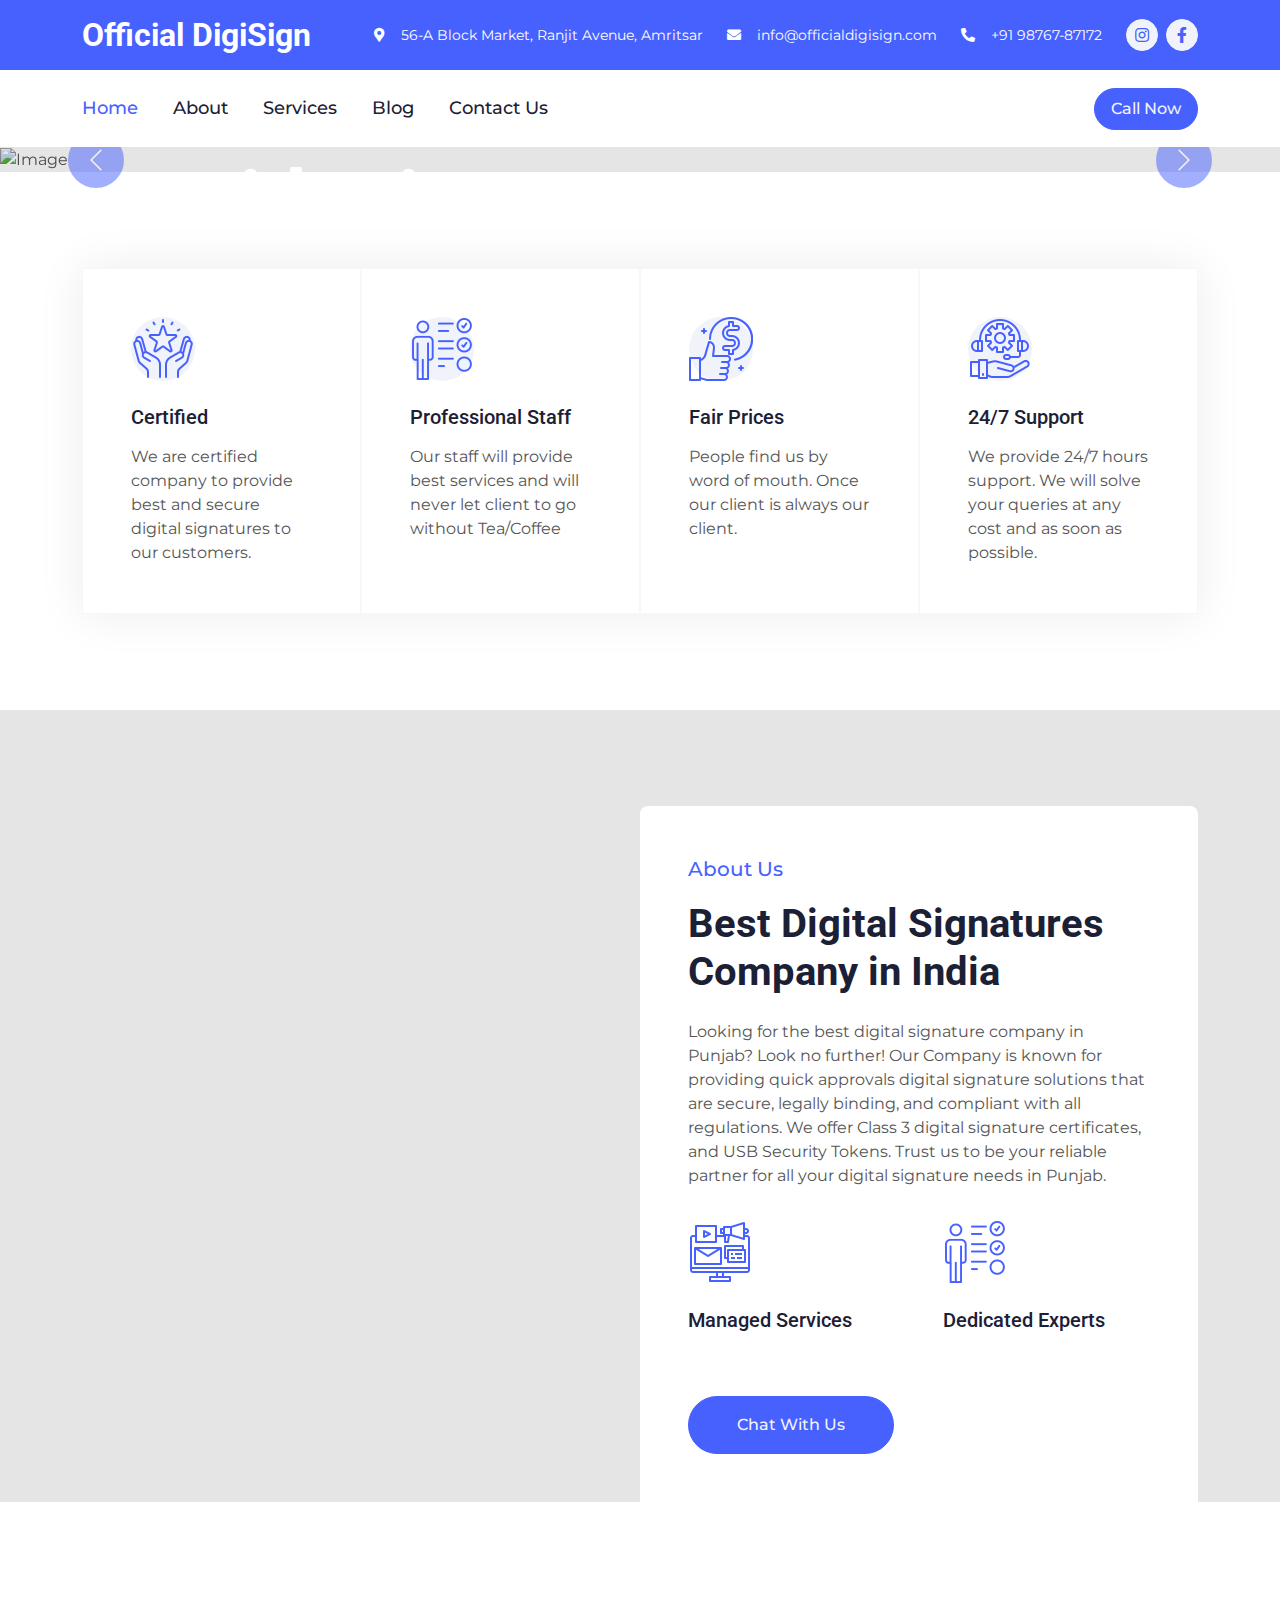
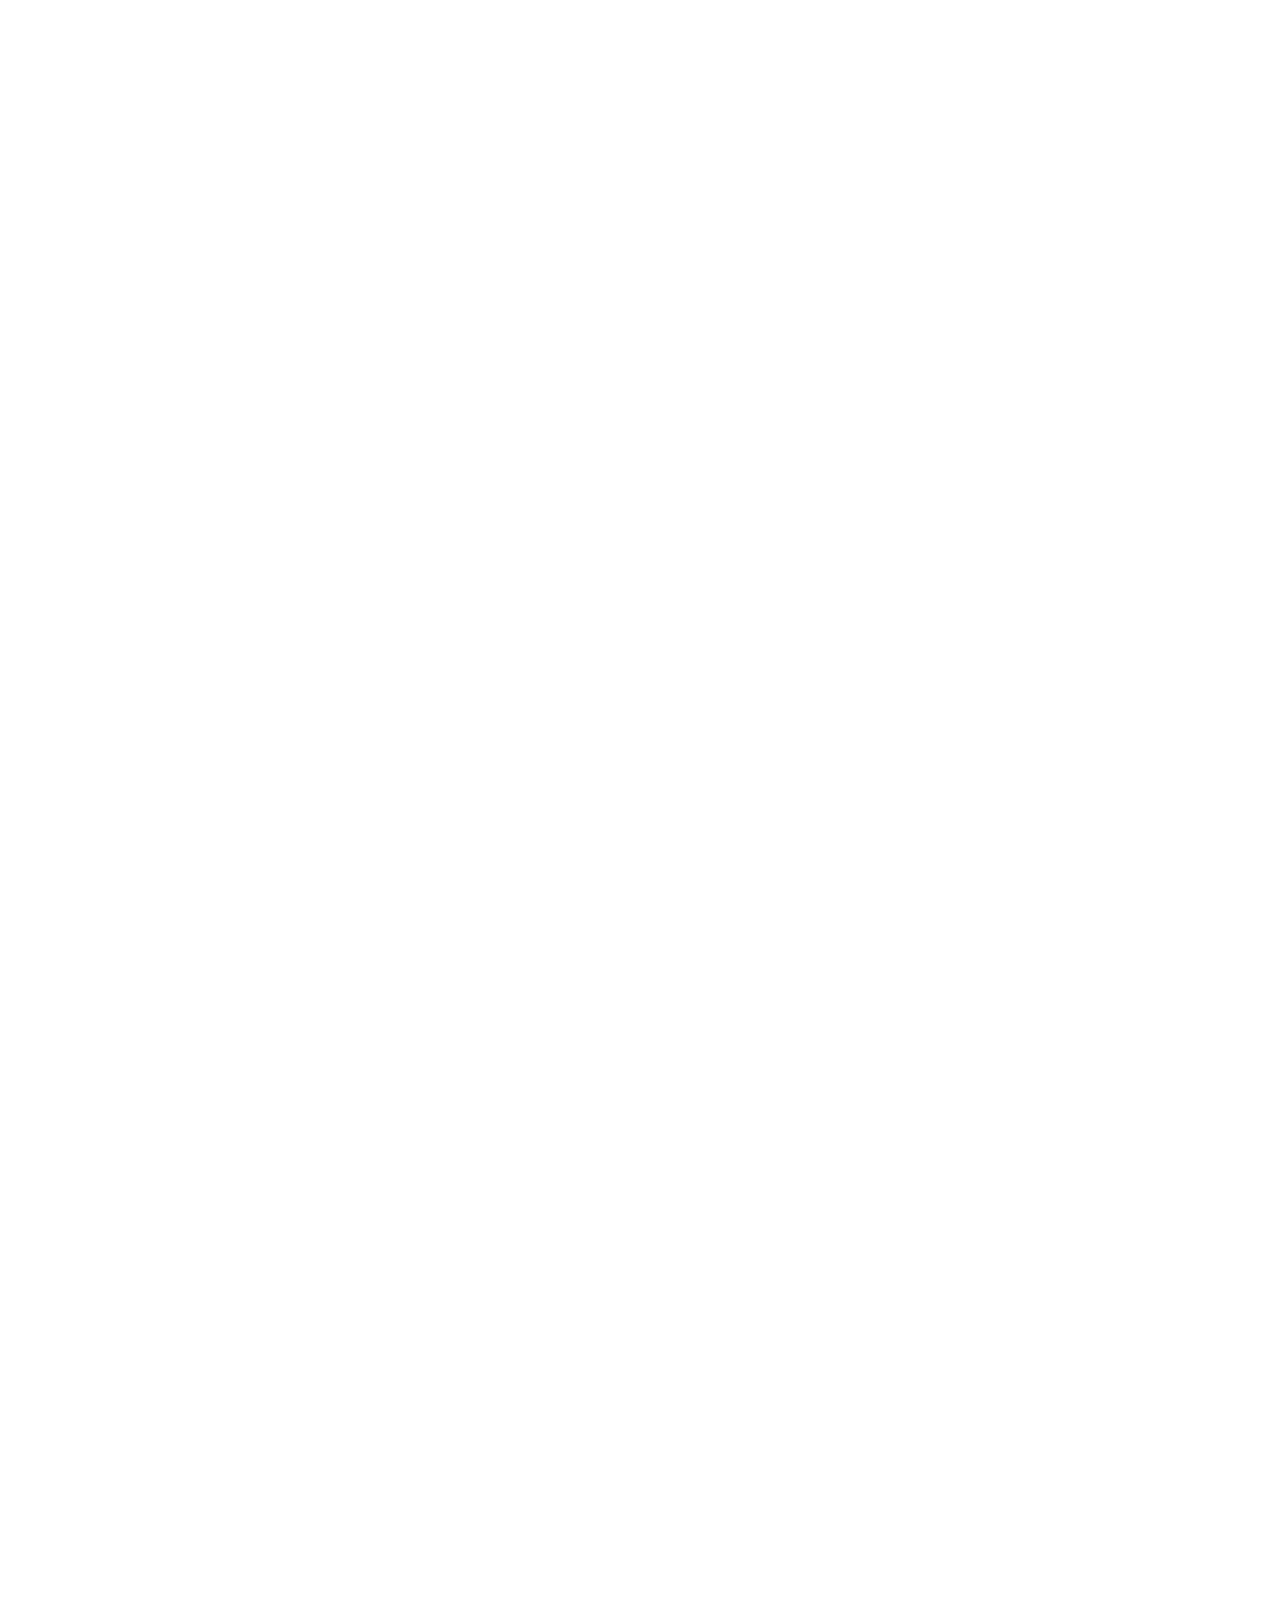
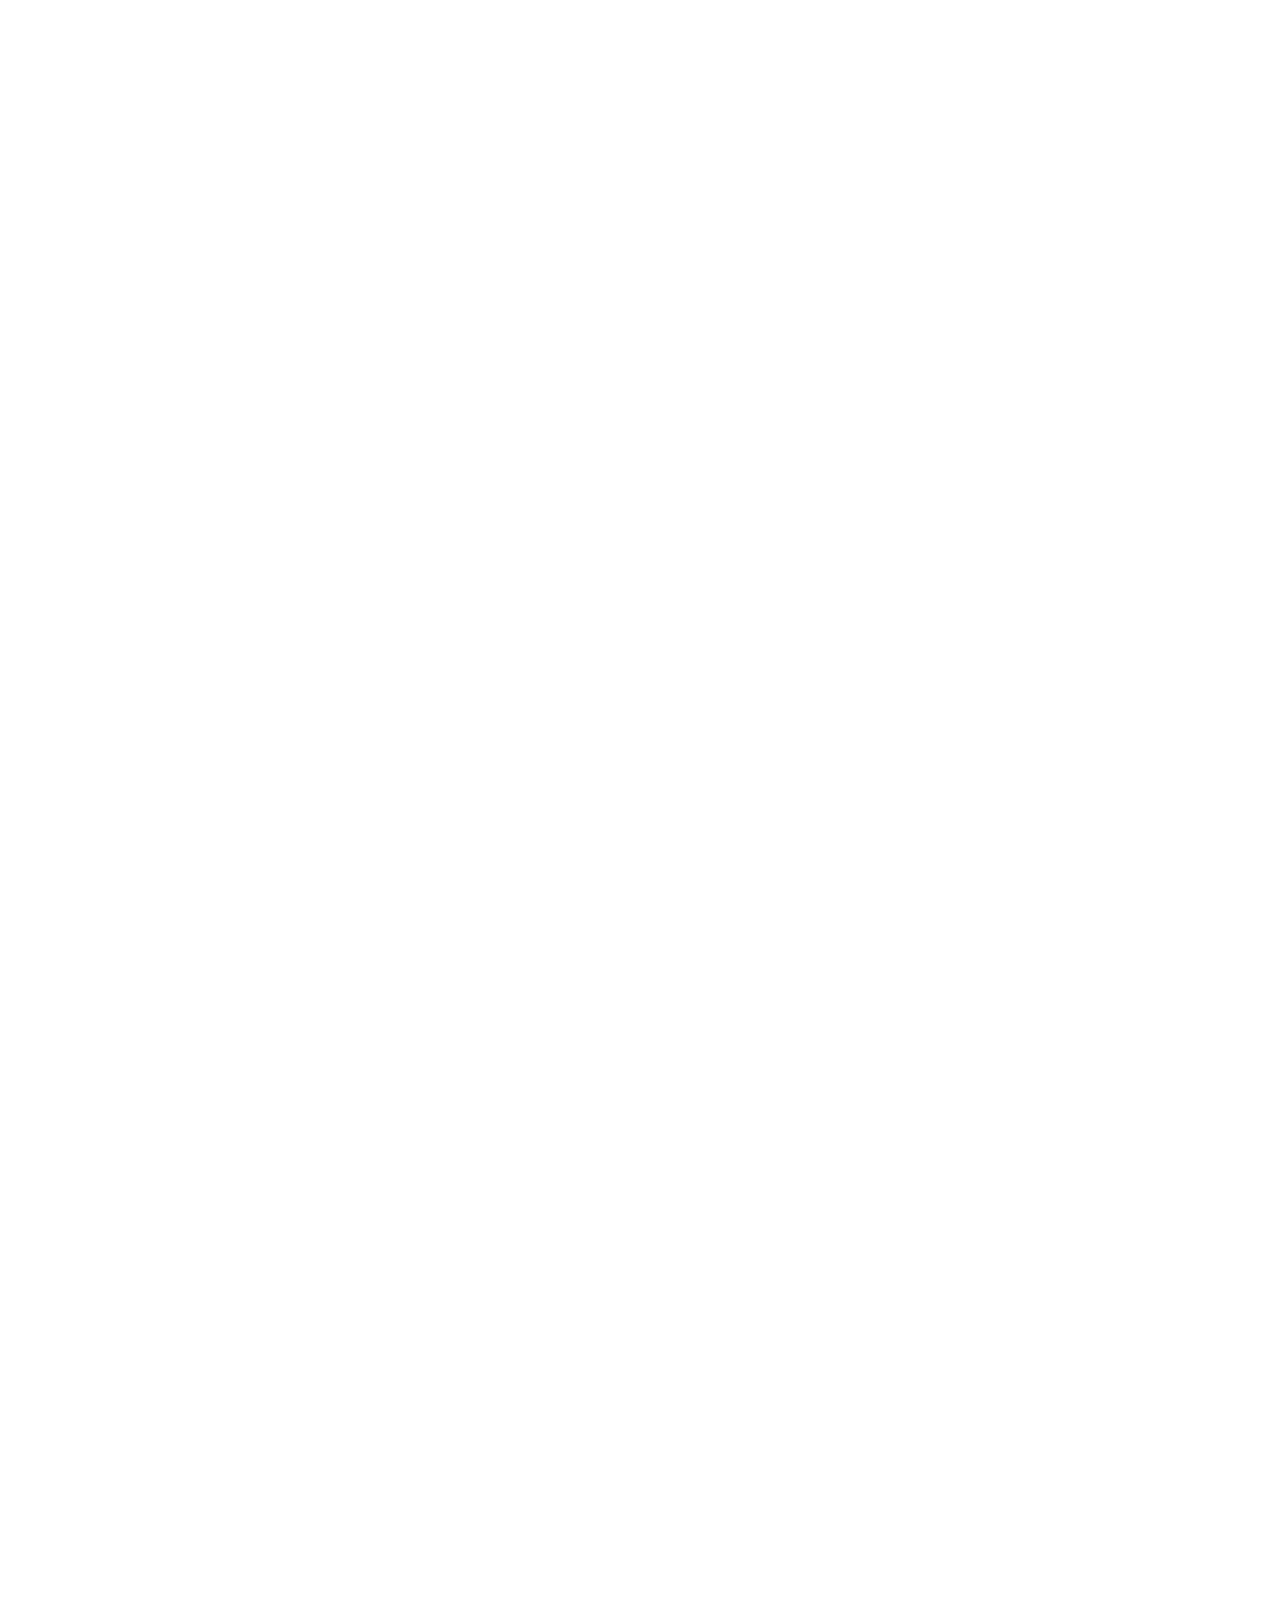
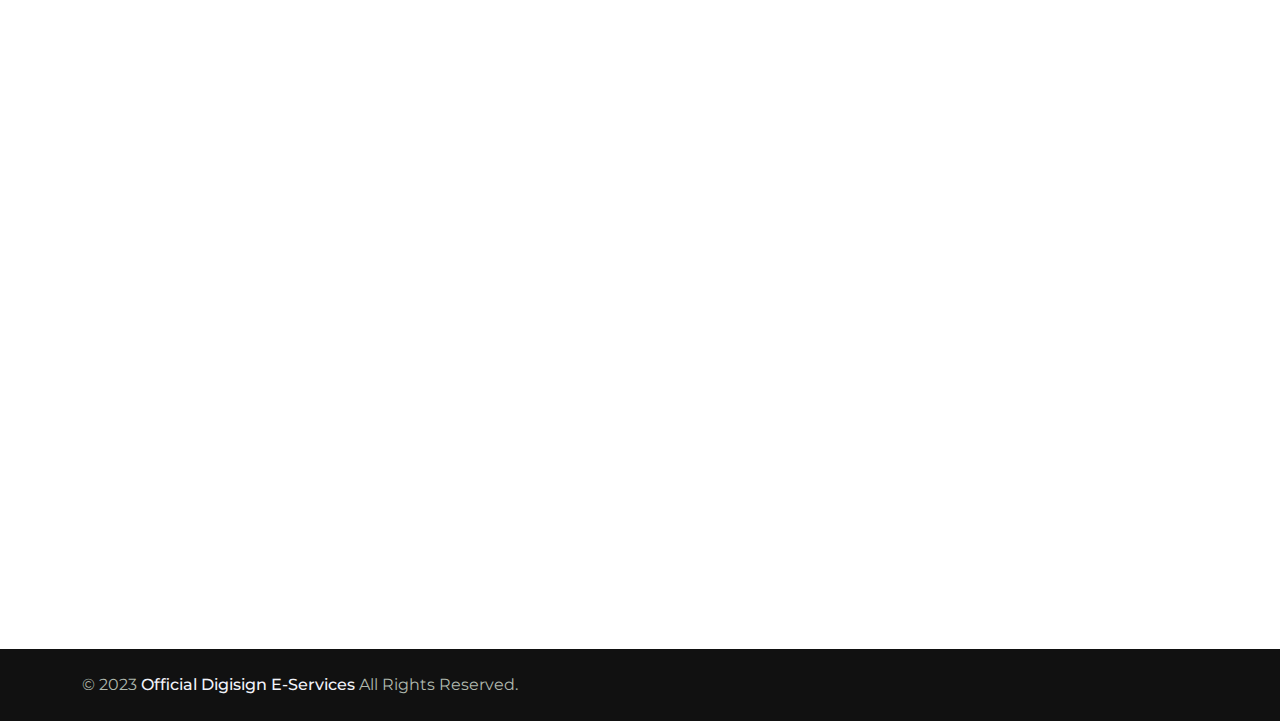
==== commit 647c1103: "minor changes" ====
--- a/index.html
+++ b/index.html
@@ -305,7 +305,7 @@
             <div class="container">
                 <div class="text-center mx-auto wow fadeInUp" data-wow-delay="0.1s" style="max-width: 500px;">
                     <p class="fs-5 fw-medium text-primary">Our Services</p>
-                    <h1 class="display-5 mb-5">Digital Signature Services that we offer</h1>
+                    <h1 class="display-5 mb-5">Signature Services that we offer</h1>
                 </div>
                 <div class="row g-4">
                     <div class="col-lg-4 col-md-6 wow fadeInUp" data-wow-delay="0.1s">
@@ -418,10 +418,45 @@
             <div class="container">
                 <div class="text-center text-md-start pb-5 pb-md-0 wow fadeInUp" data-wow-delay="0.1s"
                     style="max-width: 500px;">
-                    <p class="fs-5 fw-medium text-primary">Our Packages</p>
-                    <h1 class="display-5 mb-5">We've various solutions according to your needs!</h1>
+                    <p class="fs-5 fw-medium text-primary">Packages</p>
+                    <h1 class="display-5 mb-5">Our Best Services</h1>
                 </div>
                 <div class="owl-carousel project-carousel wow fadeInUp" data-wow-delay="0.1s">
+                    <div class="project-item mb-5">
+                        <div class="position-relative">
+                            <img class="img-fluid" src="img/project-3.png" alt="">
+                            <!-- <div class="project-overlay">
+                                <a class="btn btn-lg-square btn-light rounded-circle m-1" href="img/project-3.jpg"
+                                    data-lightbox="project"><i class="fa fa-eye"></i></a>
+                                <a class="btn btn-lg-square btn-light rounded-circle m-1" href=""><i
+                                        class="fa fa-link"></i></a>
+                            </div> -->
+                        </div>
+                        <div class="p-4">
+                            <a class="d-block h5" href="https://www.officialdigisign.com">Class 3 Signing only</a>
+                            <span>This type of Digital Signature is used by any normal individual for pdf signing, for
+                                Govt portals like MCA, GST, ROC, IET for getting IEC, for registering new company etc.
+                            </span>
+                        </div>
+                    </div>
+                    <div class="project-item mb-5">
+                        <div class="position-relative">
+                            <img class="img-fluid" src="img/project-2.png" alt="">
+                            <!-- <div class="project-overlay">
+                                <a class="btn btn-lg-square btn-light rounded-circle m-1" href="img/project-2.jpg"
+                                    data-lightbox="project"><i class="fa fa-eye"></i></a>
+                                <a class="btn btn-lg-square btn-light rounded-circle m-1" href=""><i
+                                        class="fa fa-link"></i></a>
+                            </div> -->
+                        </div>
+                        <div class="p-4">
+                            <a class="d-block h5" href="https://www.officialdigisign.com">Class 3 Signing +
+                                Encryption(Combo)</a>
+                            <span>This can only be used by Organisations. This is used only for tender filing purpose.
+                                Proprietor, Pvt Ltd companies, LLP, etc. are some certificates firms need to have.
+                            </span>
+                        </div>
+                    </div>
                     <div class="project-item mb-5">
                         <div class="position-relative">
                             <img class="img-fluid" src="img/project-1.png" alt="">
@@ -436,41 +471,6 @@
                             <a class="d-block h5" href="https://www.officialdigisign.com">IET</a>
                             <span>This is used on DGFT portal and a firm should have IEC certificate for applying this
                                 kind of Digital signatures. For applying IEC one needs Class 3 signing.</span>
-                        </div>
-                    </div>
-                    <div class="project-item mb-5">
-                        <div class="position-relative">
-                            <img class="img-fluid" src="img/project-2.png" alt="">
-                            <!-- <div class="project-overlay">
-                                <a class="btn btn-lg-square btn-light rounded-circle m-1" href="img/project-2.jpg"
-                                    data-lightbox="project"><i class="fa fa-eye"></i></a>
-                                <a class="btn btn-lg-square btn-light rounded-circle m-1" href=""><i
-                                        class="fa fa-link"></i></a>
-                            </div> -->
-                        </div>
-                        <div class="p-4">
-                            <a class="d-block h5" href="https://www.officialdigisign.com">Class 3 Signing +
-                                encryption</a>
-                            <span>This can only be used by Organisations. This is used only for tender filing purpose.
-                                Proprietor, Pvt Ltd companies, LLP, etc. are some certificates firms need to have.
-                            </span>
-                        </div>
-                    </div>
-                    <div class="project-item mb-5">
-                        <div class="position-relative">
-                            <img class="img-fluid" src="img/project-3.png" alt="">
-                            <!-- <div class="project-overlay">
-                                <a class="btn btn-lg-square btn-light rounded-circle m-1" href="img/project-3.jpg"
-                                    data-lightbox="project"><i class="fa fa-eye"></i></a>
-                                <a class="btn btn-lg-square btn-light rounded-circle m-1" href=""><i
-                                        class="fa fa-link"></i></a>
-                            </div> -->
-                        </div>
-                        <div class="p-4">
-                            <a class="d-block h5" href="https://www.officialdigisign.com">Class 3 signing only</a>
-                            <span>This type of Digital Signature is used by any normal individual for pdf signing, for
-                                Govt portals like MCA, GST, ROC, IET for getting IEC, for registering new company etc.
-                            </span>
                         </div>
                     </div>
                     <!-- <div class="project-item mb-5">
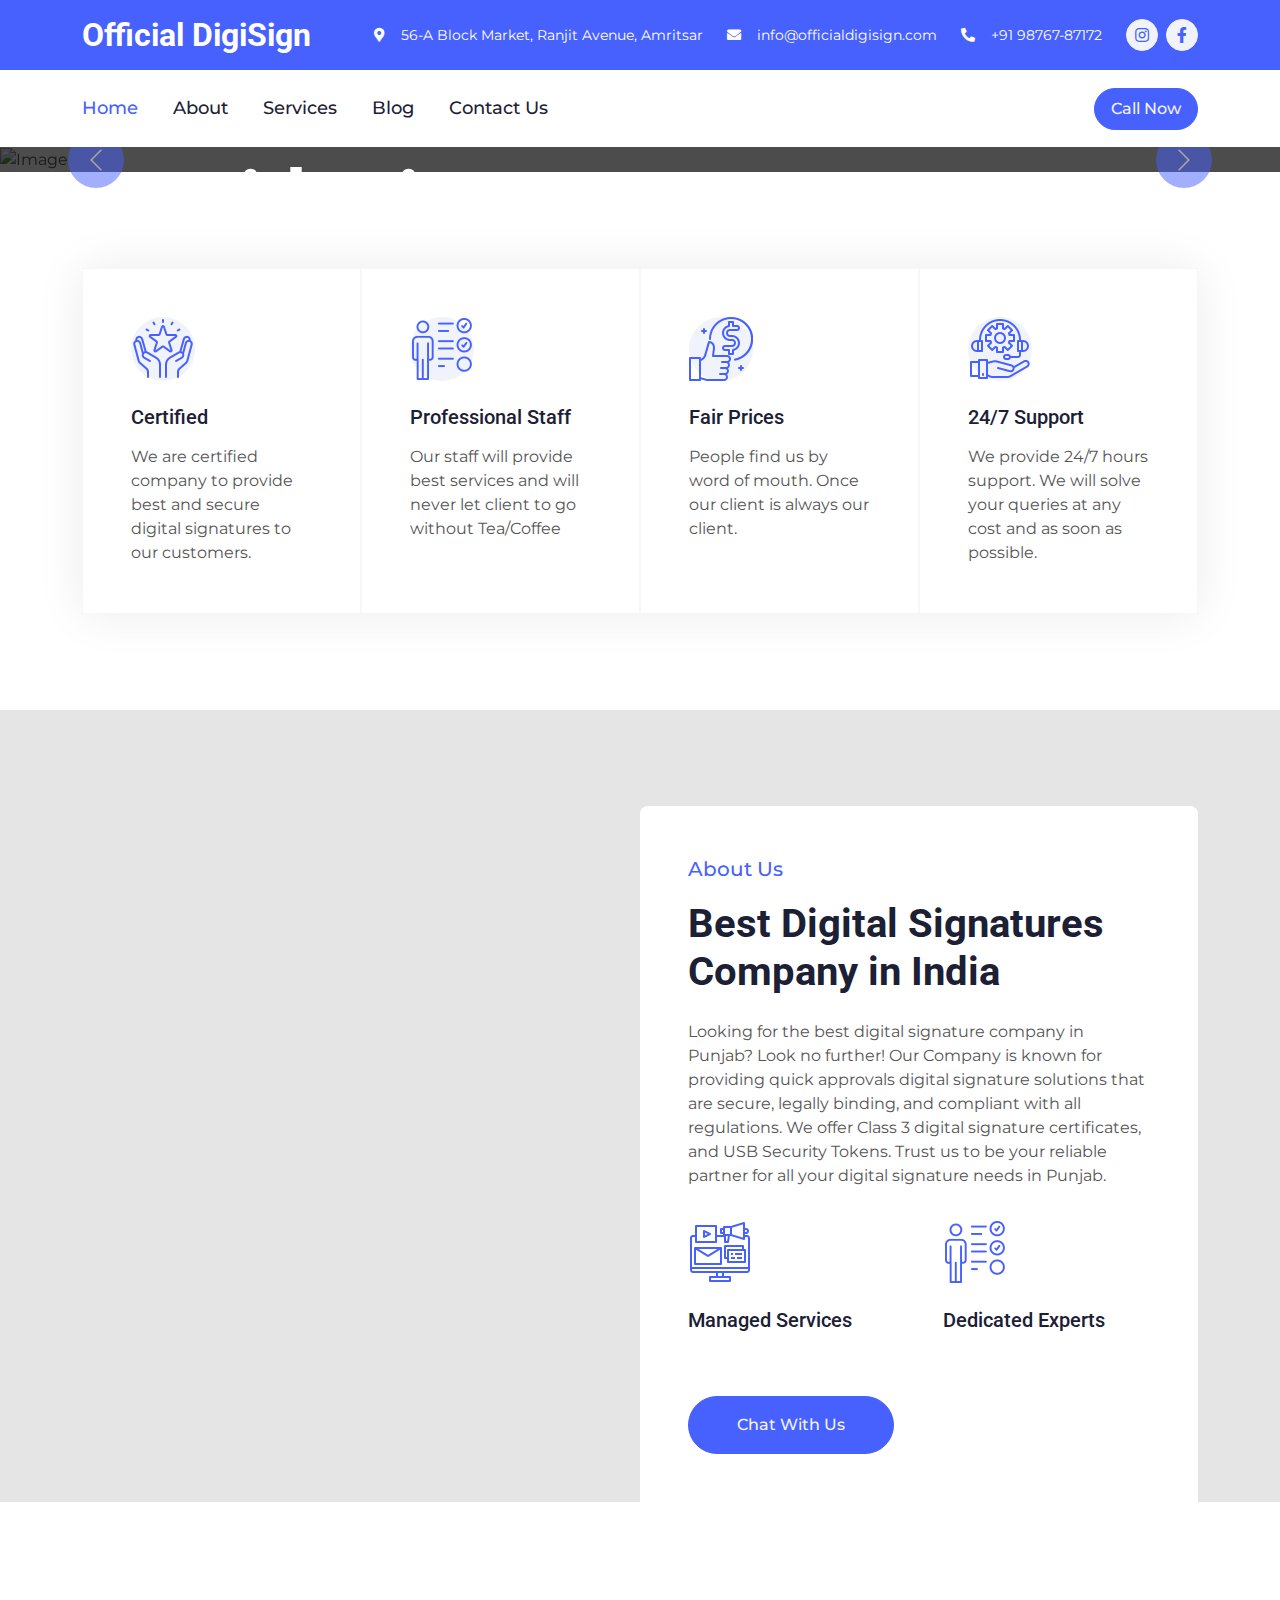
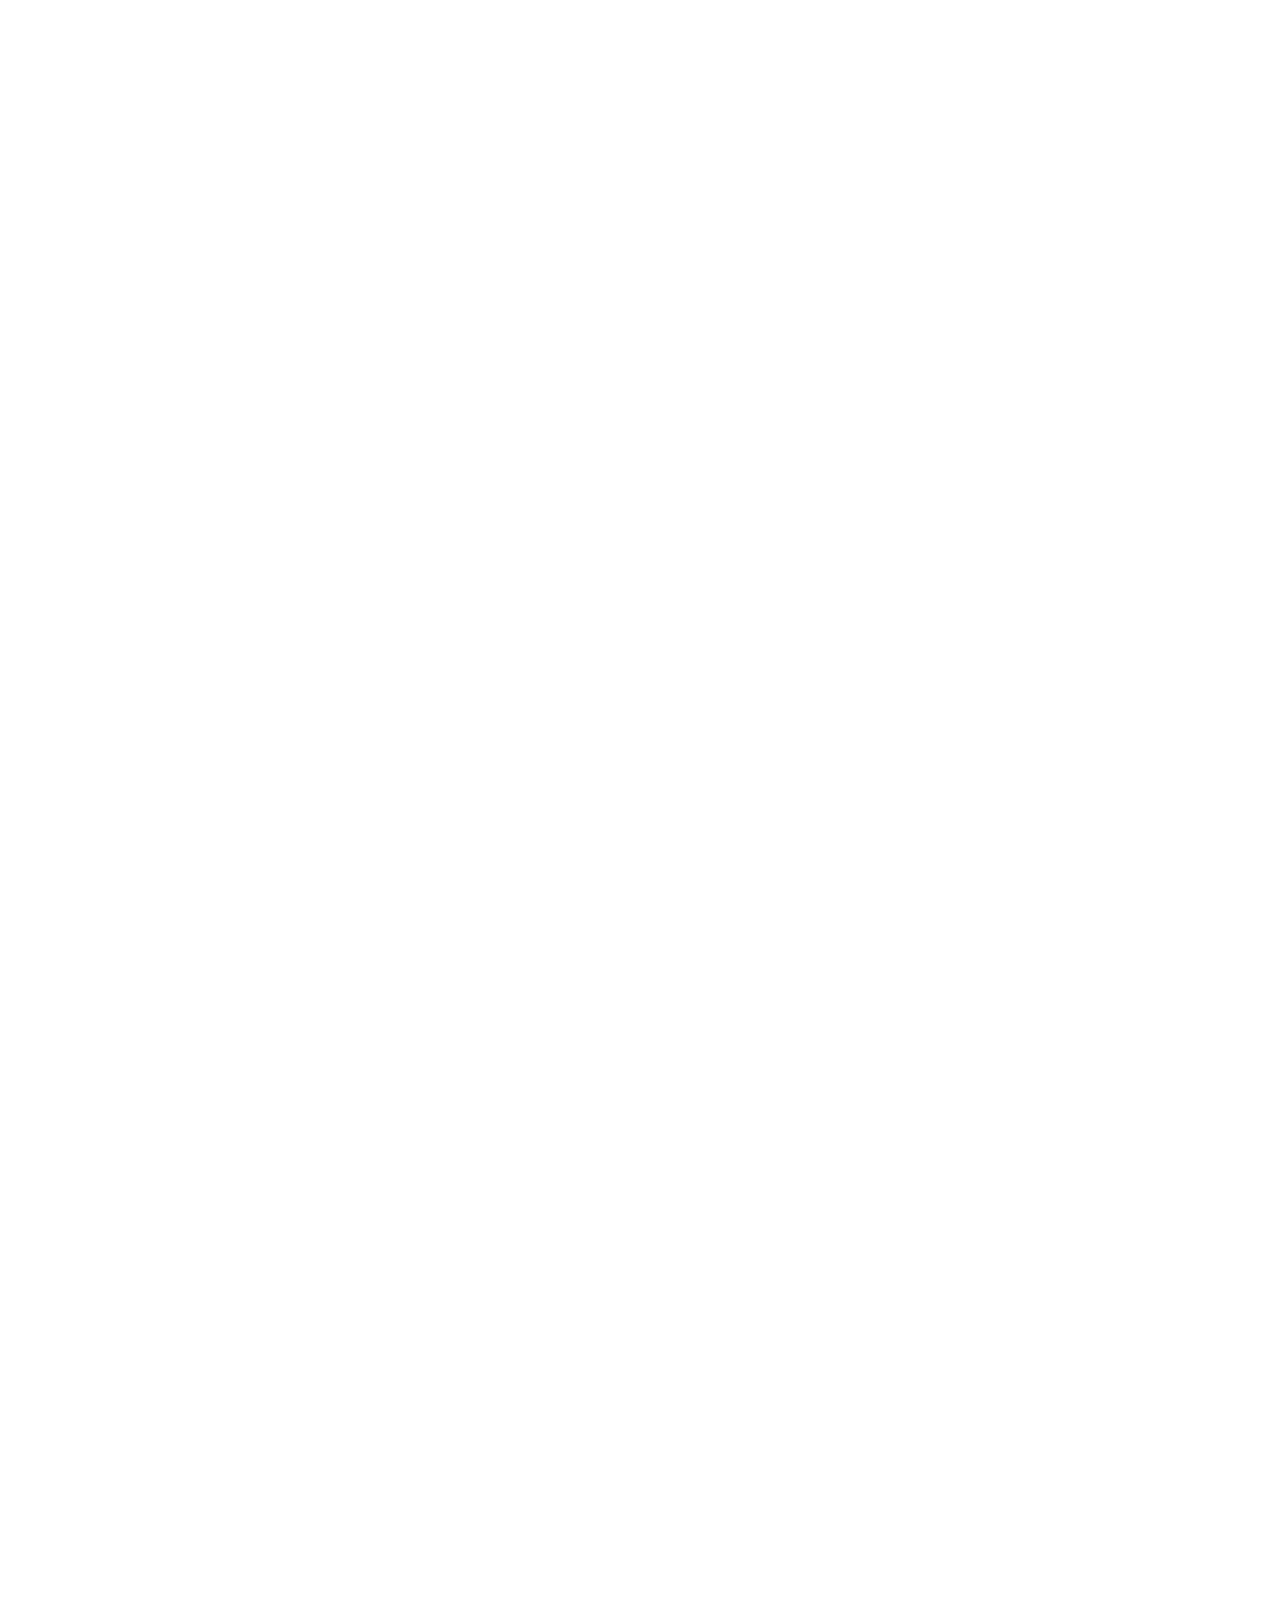
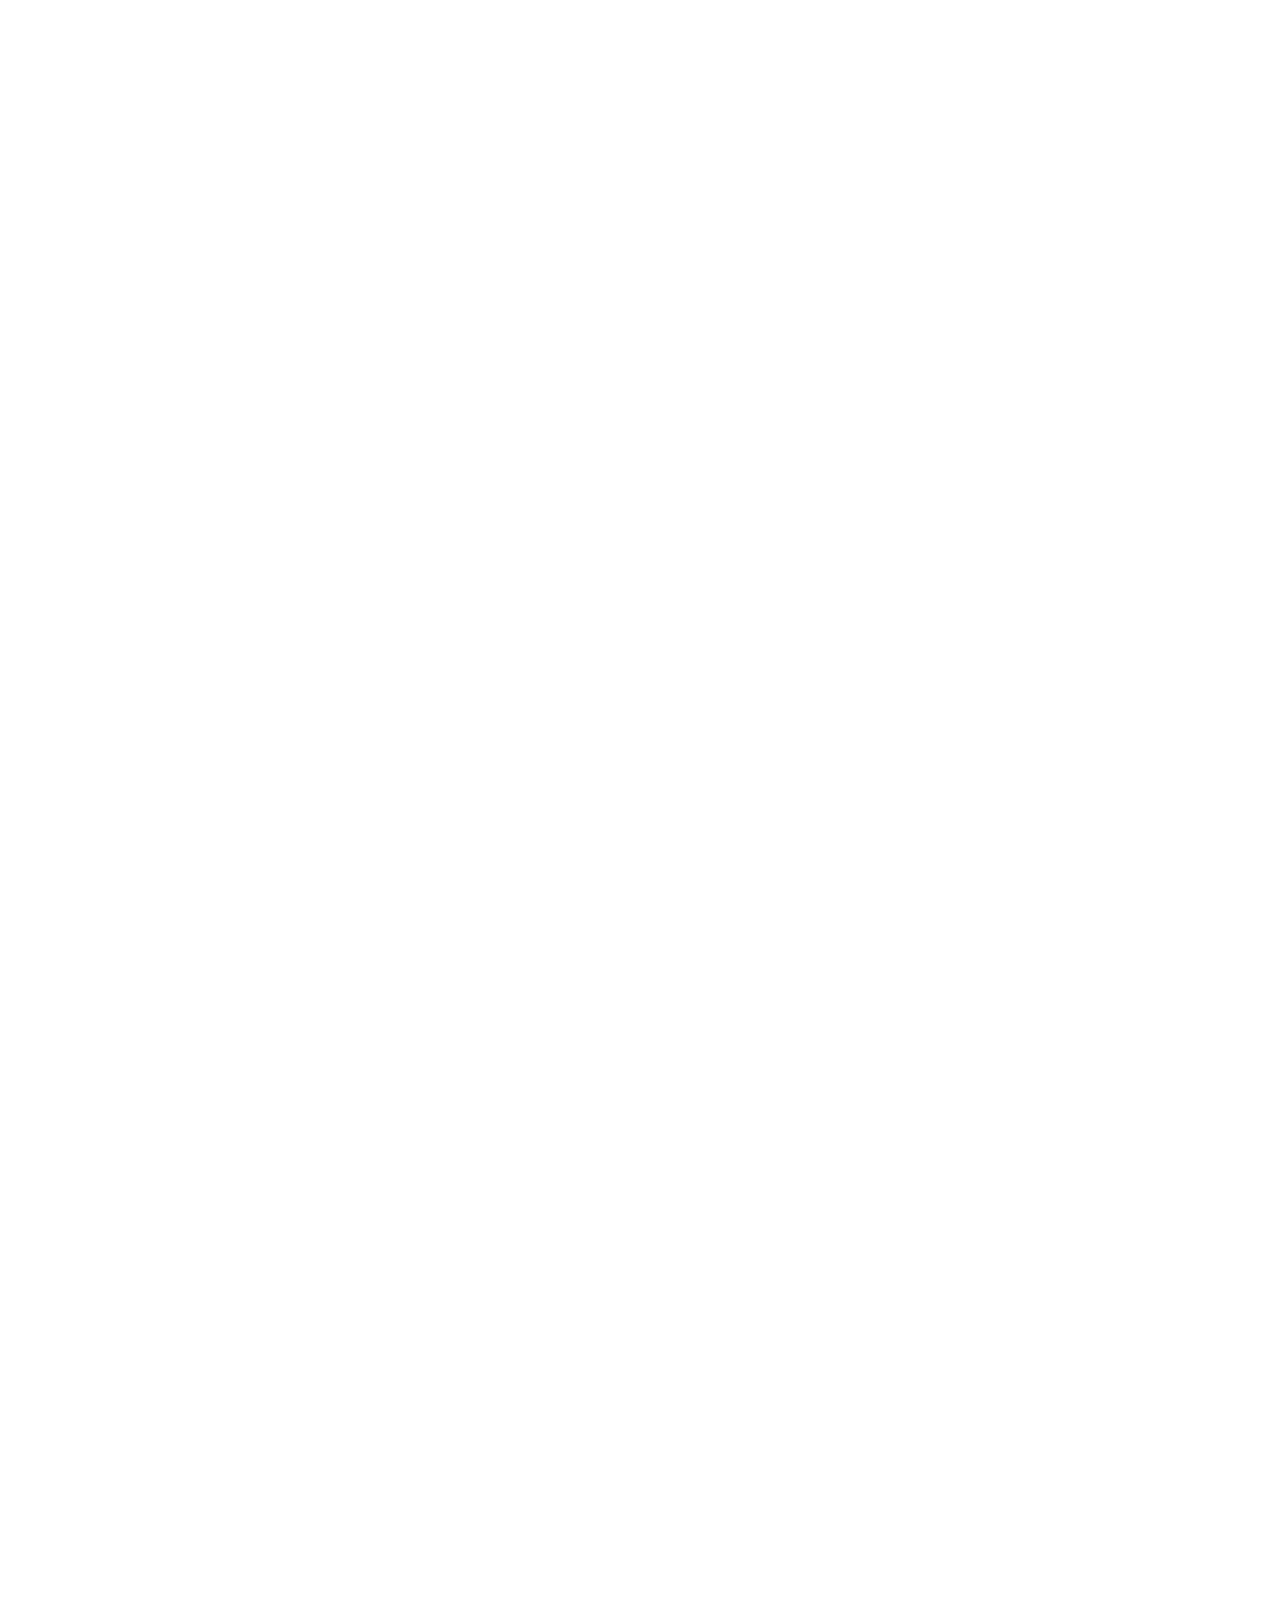
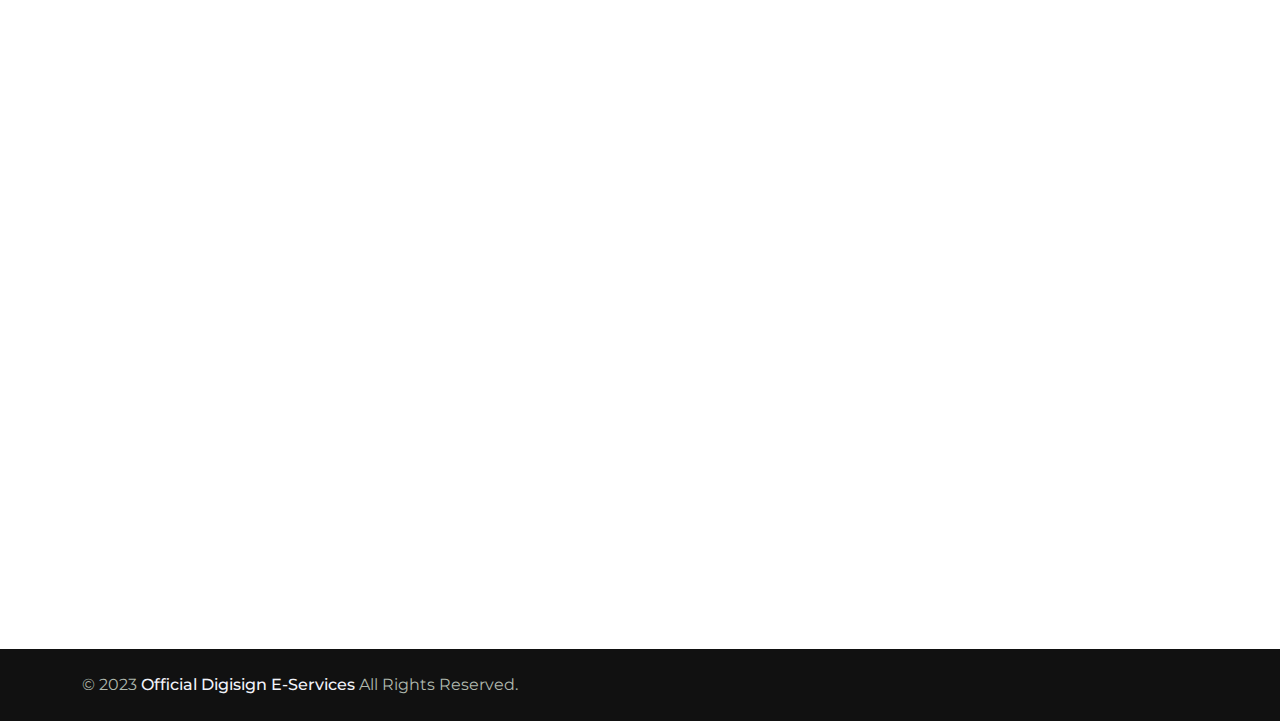
==== commit e03b3924: "adding changes" ====
--- a/index.html
+++ b/index.html
@@ -136,8 +136,8 @@
                         <div class="container">
                             <div class="row justify-content-start">
                                 <div class="col-lg-7 text-start">
-                                    <p class="fs-4 text-white animated slideInRight">Welcome to <strong>Official
-                                            DigiSign</strong></p>
+                                    <p class="fs-4 text-white animated slideInRight">Welcome to Official
+                                            DigiSign</p>
                                     <h1 class="display-1 text-white mb-4 animated slideInRight">Trusted digital
                                         signature provider in Amritsar</h1>
                                     <a href="about.html"
@@ -154,8 +154,8 @@
                         <div class="container">
                             <div class="row justify-content-end">
                                 <div class="col-lg-7 text-end">
-                                    <p class="fs-4 text-white animated slideInLeft">Quick Approval of <strong>Digital
-                                            Signatures</strong></p>
+                                    <p class="fs-4 text-white animated slideInLeft">Quick Approval of Digital
+                                            Signatures</p>
                                     <h1 class="display-1 text-white mb-5 animated slideInLeft">Secure your digital world
                                         with our digital signatures</h1>
                                     <a href="contact.html"
@@ -535,18 +535,18 @@
                             </div>
                             <div class="col-sm-6">
                                 <div class="form-floating">
-                                    <select class="form-select" id="service">
-                                        <option selected>10am-11pm</option>
-                                        <option value="">11am-12pm</option>
-                                        <option value="">12pm-01pm</option>
-                                        <option value="">01pm-02pm</option>
-                                        <option value="">02pm-03pm</option>
-                                        <option value="">03pm-04pm</option>
-                                        <option value="">04pm-05pm</option>
-                                        <option value="">05pm-06pm</option>
-                                        <option value="">06pm-07pm</option>
+                                    <select class="form-select" id="time">
+                                        <option selected value="10 AM - 11 PM">10 AM - 11 PM</option>
+                                        <option value="11 AM - 12 PM">11 AM - 12 PM</option>
+                                        <option value="12 PM - 01 PM">12 PM - 01 PM</option>
+                                        <option value="01 PM - 02 PM">01 PM - 02 PM</option>
+                                        <option value="02 PM - 03 PM">02 PM - 03 PM</option>
+                                        <option value="03 PM - 04 PM">03 PM - 04 PM</option>
+                                        <option value="04 PM - 05 PM">04 PM - 05 PM</option>
+                                        <option value="05 PM - 06 PM">05 PM - 06 PM</option>
+                                        <option value="06 PM - 07 PM">06 PM - 07 PM</option>
                                     </select>
-                                    <label for="service">Choose Your Time Slot</label>
+                                    <label for="time">Choose Your Time Slot</label>
                                 </div>
                             </div>
                             <div class="col-12">
@@ -557,7 +557,7 @@
                                 </div>
                             </div>
                             <div class="col-12 text-center">
-                                <button class="btn btn-primary w-100 py-3" type="submit">Submit Now</button>
+                                <button class="btn btn-primary w-100 py-3" type="submit" onclick="bookCall()">Submit Now</button>
                             </div>
                         </div>
                     </div>
@@ -784,6 +784,9 @@
     </div>
     <!-- Copyright End -->
 
+    <div id="snackBox">
+        <div id="snackbar"></div>
+    </div>
 
     <!-- Back to Top -->
     <!-- <a href="#about" class="btn btn-lg btn-primary btn-lg-square rounded-circle back-to-top"><i class="bi bi-arrow-up"></i></a> -->
@@ -800,6 +803,15 @@
         <script src="lib/owlcarousel/owl.carousel.min.js"></script>
         <script src="lib/lightbox/js/lightbox.min.js"></script>
 
+        <!-- Email JS -->
+        <script type="text/javascript" src="https://cdn.jsdelivr.net/npm/@emailjs/browser@3/dist/email.min.js">
+        </script>
+        <script type="text/javascript">
+            (function () {
+                emailjs.init("X9A4oWlWq599cq-0e");
+            })();
+        </script>
+
         <!-- Template Javascript -->
         <script src="js/main.js"></script>
 </body>
--- a/css/style.css
+++ b/css/style.css
@@ -16,6 +16,88 @@
 
 .fw-medium {
     font-weight: 500;
+}
+
+/*--------------------------------------------------------------
+# Snackbar
+--------------------------------------------------------------*/
+
+div#snackBox {
+    display: flex;
+    width: 100%;
+    padding: 0 10px;
+    justify-content: center;
+    align-items: center;
+    position: fixed;
+    z-index: 1000;
+    bottom: 30px;
+    left: 0;
+}
+
+#snackbar {
+    display: none;
+    width: auto;
+    background-color: rgba(0, 0, 0, 0.8);
+    backdrop-filter: blur(8px);
+    color: #fff;
+    text-align: center;
+    border-radius: 8px;
+    padding: 16px;
+    font-size: 17px;
+}
+
+#snackbar.show {
+    display: unset;
+    -webkit-animation: fadein 0.5s, fadeout 0.5s 3.5s;
+    animation: fadein 0.5s, fadeout 0.5s 3.5s;
+}
+
+@-webkit-keyframes fadein {
+    from {
+        bottom: 0;
+        opacity: 0;
+    }
+
+    to {
+        bottom: 30px;
+        opacity: 1;
+    }
+}
+
+@keyframes fadein {
+    from {
+        bottom: 0;
+        opacity: 0;
+    }
+
+    to {
+        bottom: 30px;
+        opacity: 1;
+    }
+}
+
+@-webkit-keyframes fadeout {
+    from {
+        bottom: 30px;
+        opacity: 1;
+    }
+
+    to {
+        bottom: 0;
+        opacity: 0;
+    }
+}
+
+@keyframes fadeout {
+    from {
+        bottom: 30px;
+        opacity: 1;
+    }
+
+    to {
+        bottom: 0;
+        opacity: 0;
+    }
 }
 
 
@@ -112,7 +194,7 @@
 }
 
 @media (max-width: 991.98px) {
-    .navbar .navbar-nav .nav-link  {
+    .navbar .navbar-nav .nav-link {
         margin-right: 0;
         padding: 10px 0;
     }
@@ -151,7 +233,7 @@
     bottom: 0;
     display: flex;
     align-items: center;
-    background: rgba(0, 0, 0, .1);
+    background: rgba(0, 0, 0, .7);
     z-index: 1;
 }
 
@@ -174,7 +256,7 @@
         position: relative;
         min-height: 450px;
     }
-    
+
     #header-carousel .carousel-item img {
         position: absolute;
         width: 100%;
@@ -602,6 +684,7 @@
 .copyright a:hover {
     color: var(--primary) !important;
 }
+
 .back-to-top {
     position: fixed;
     display: none;
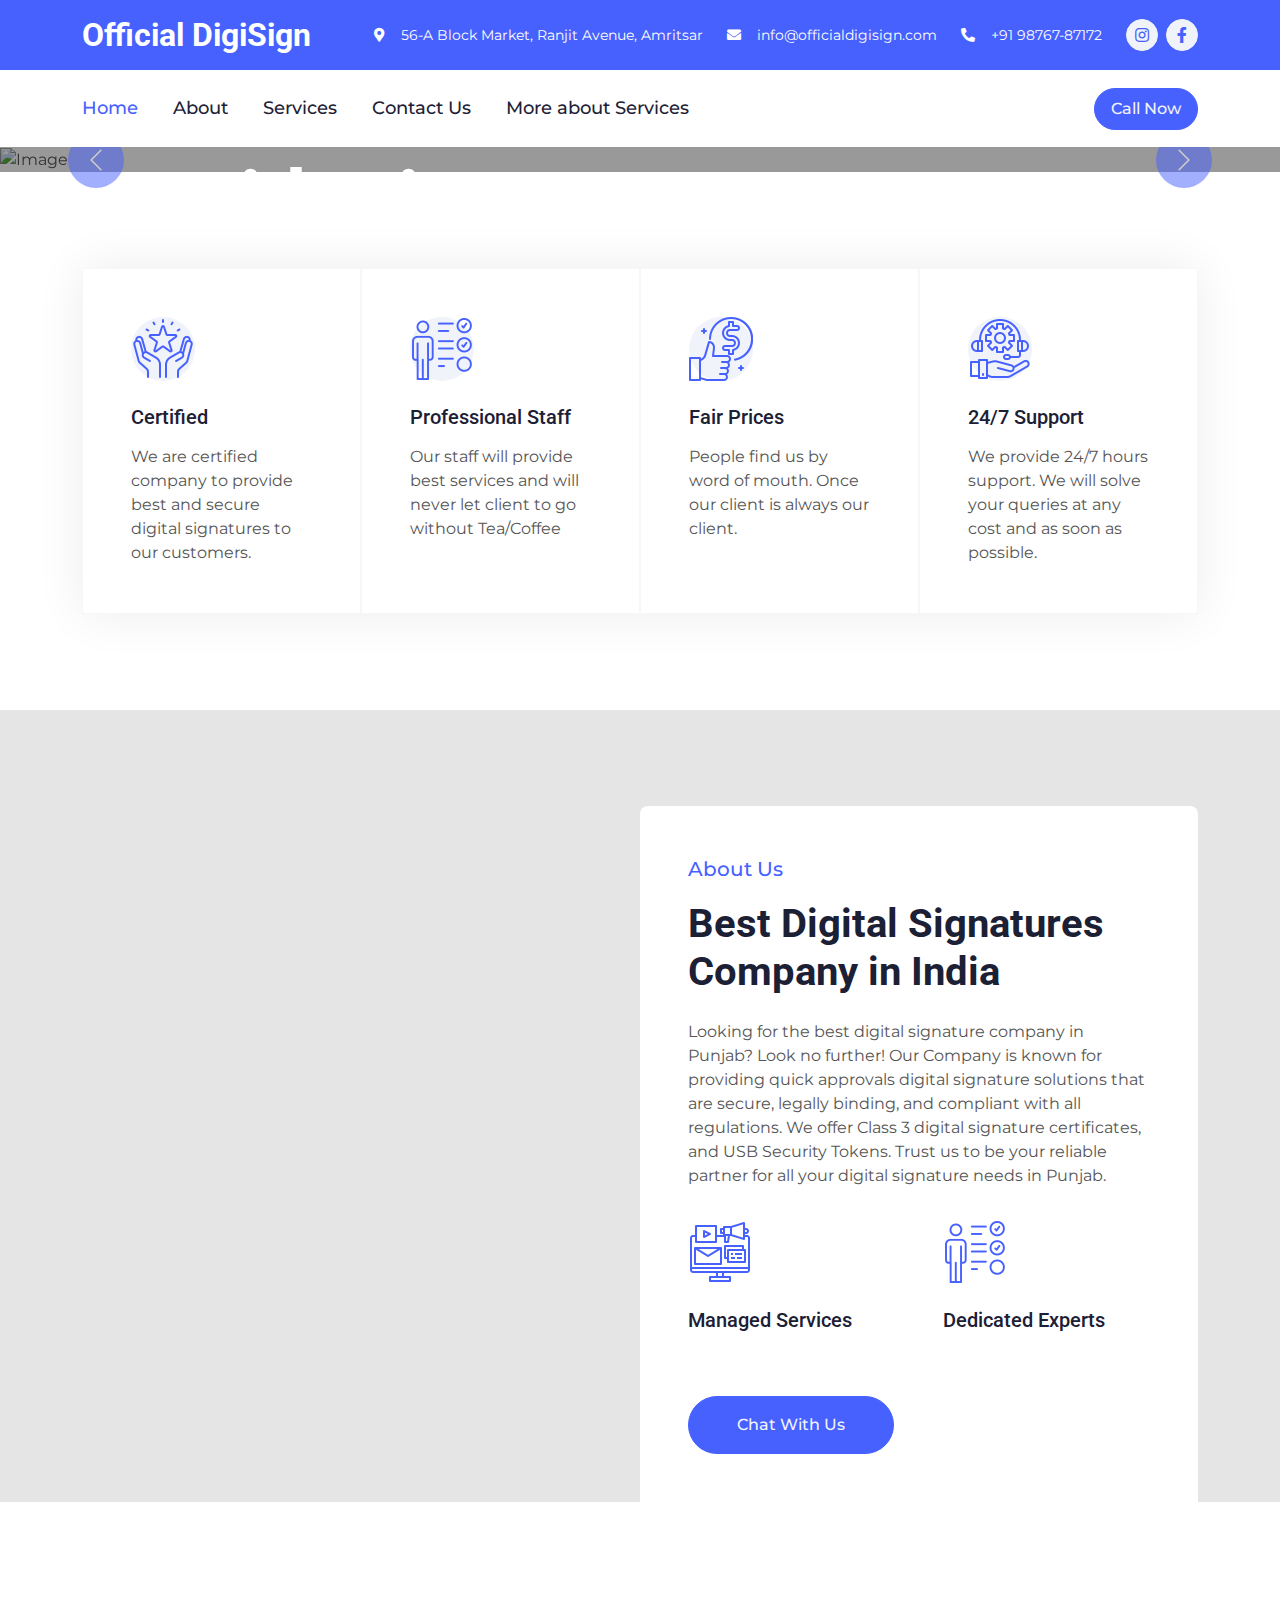
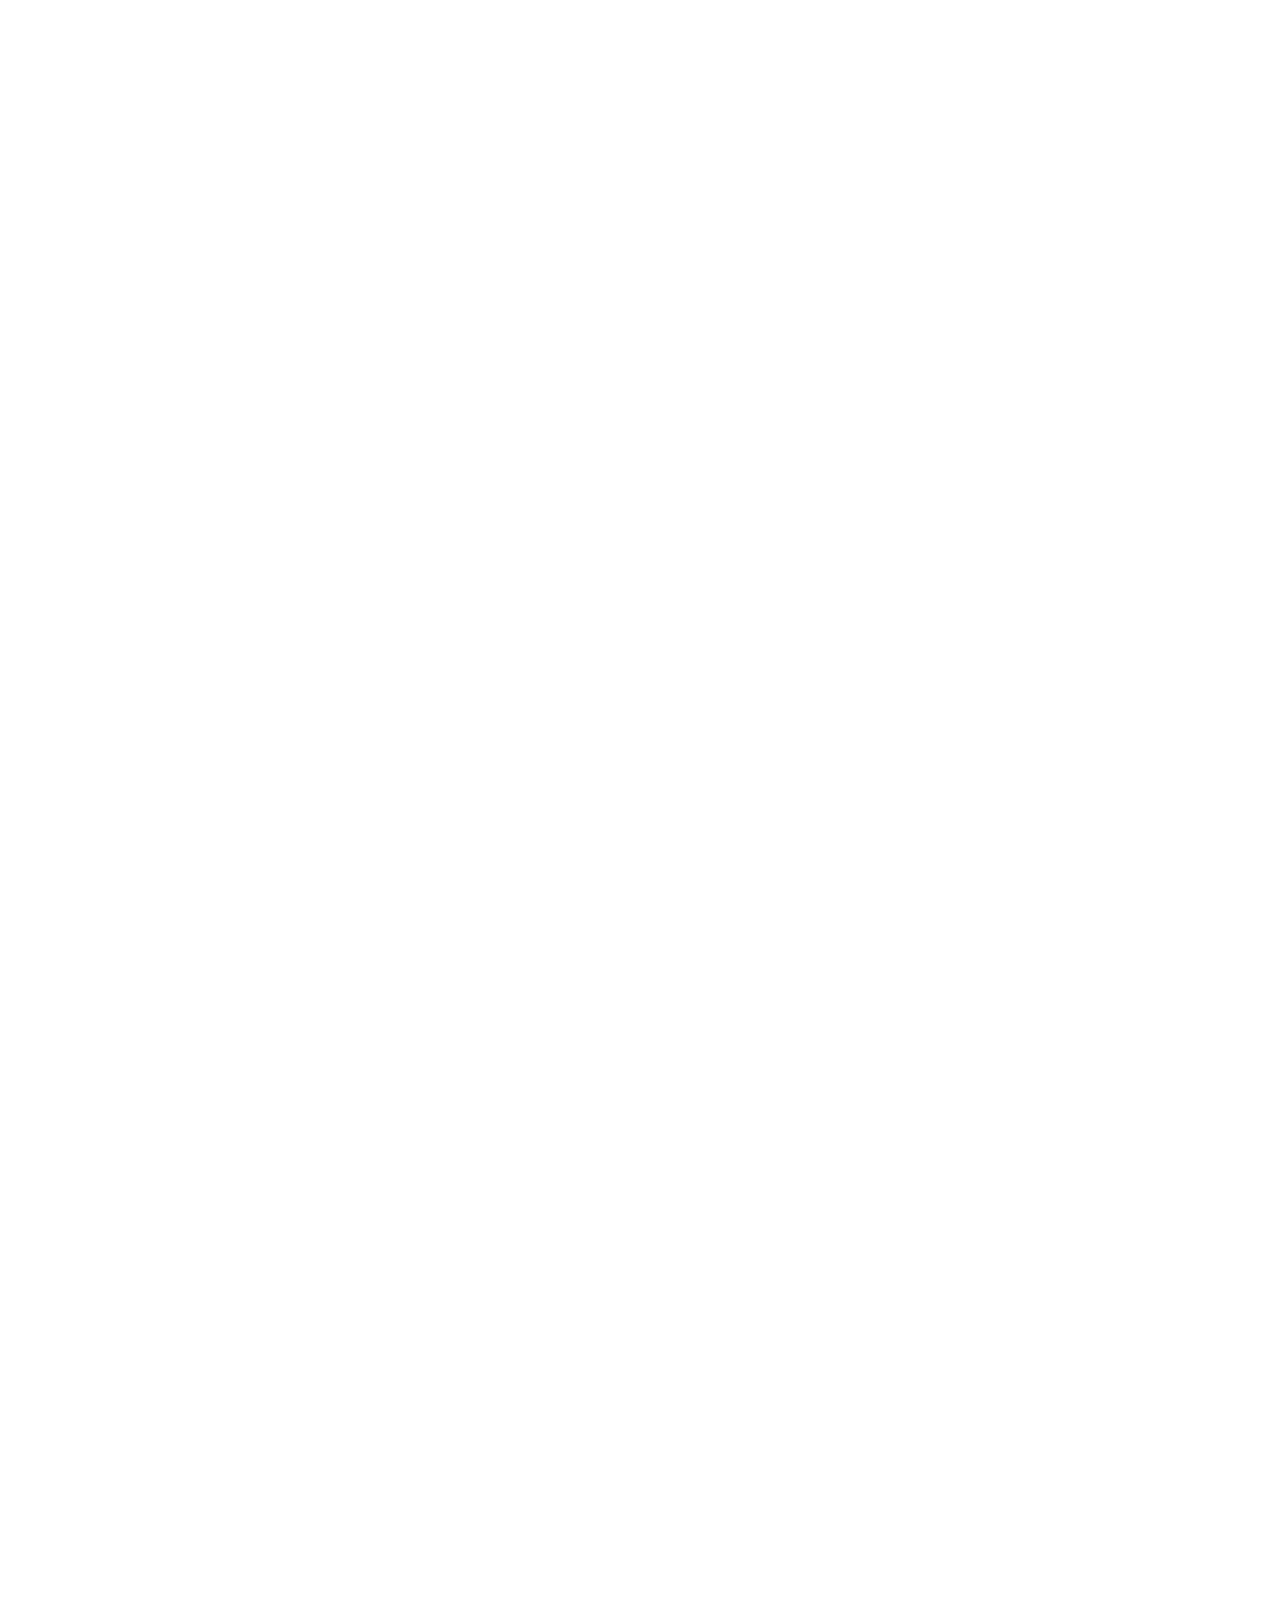
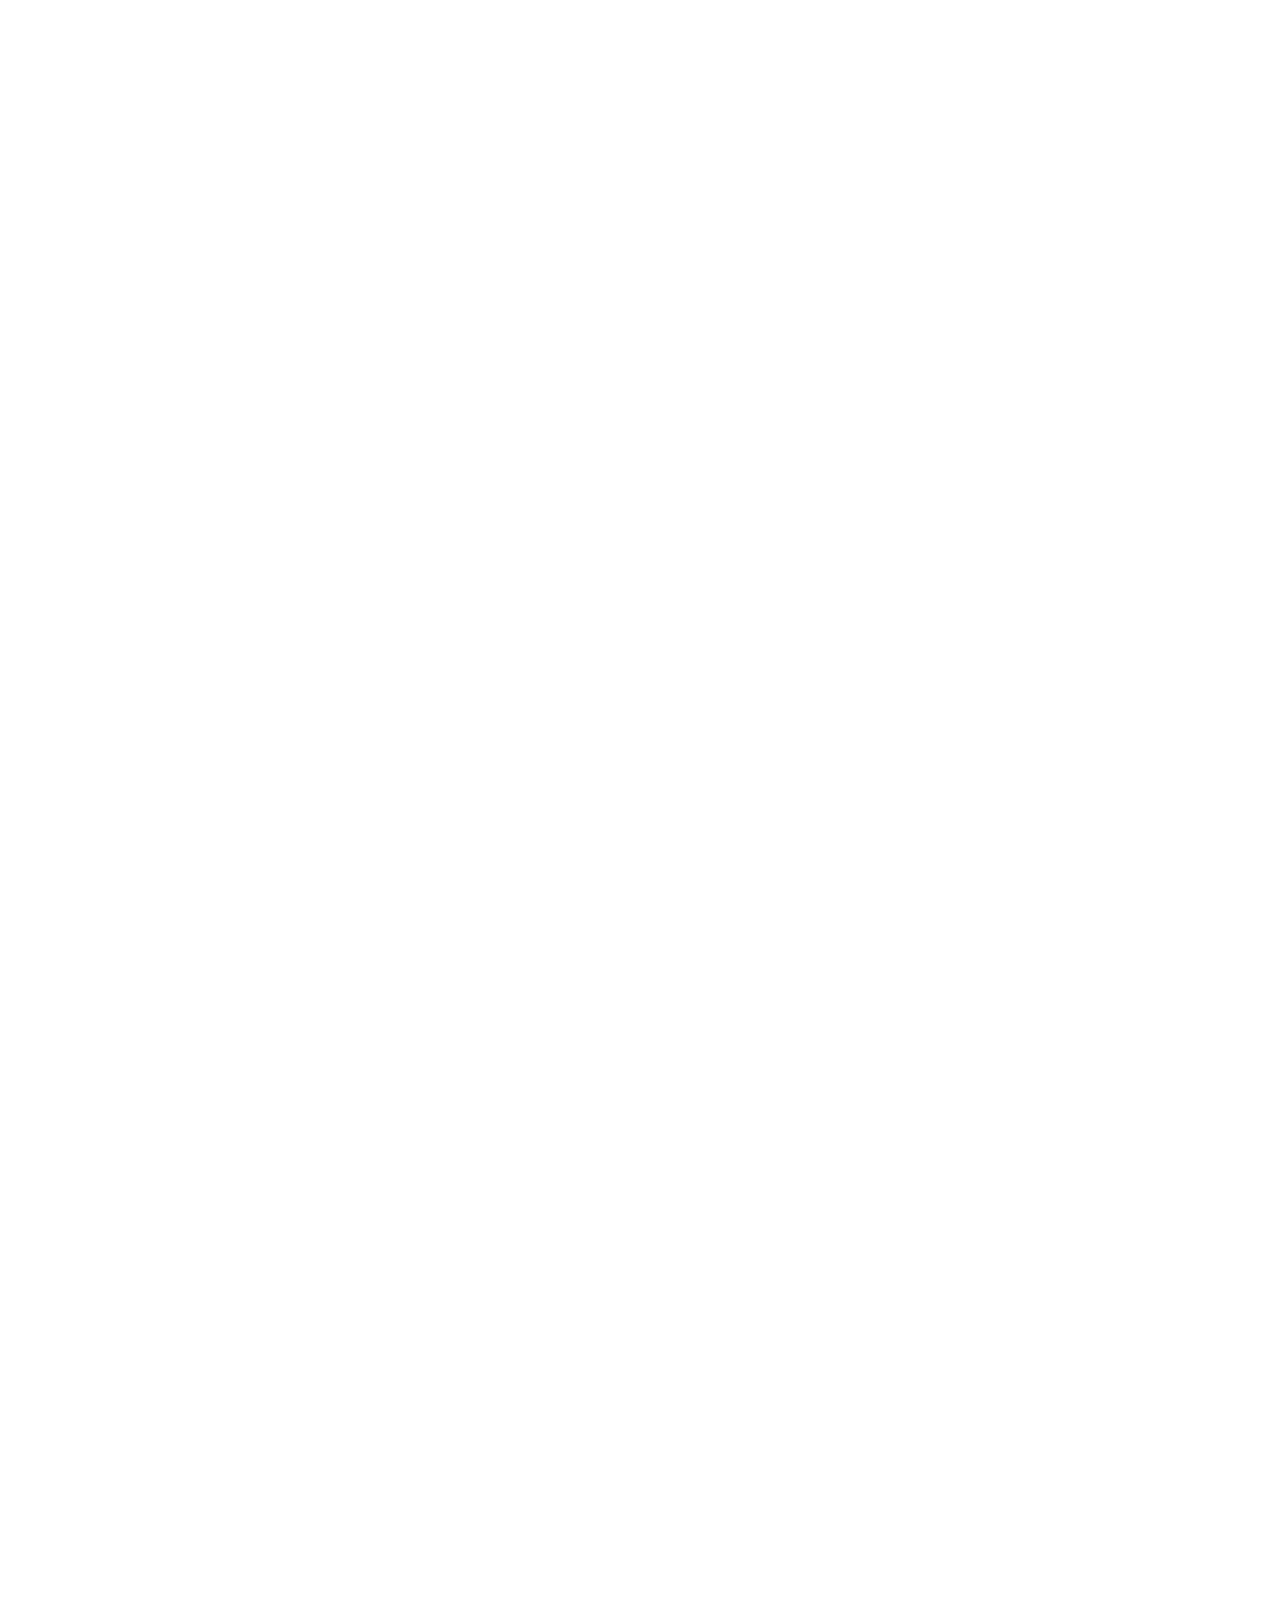
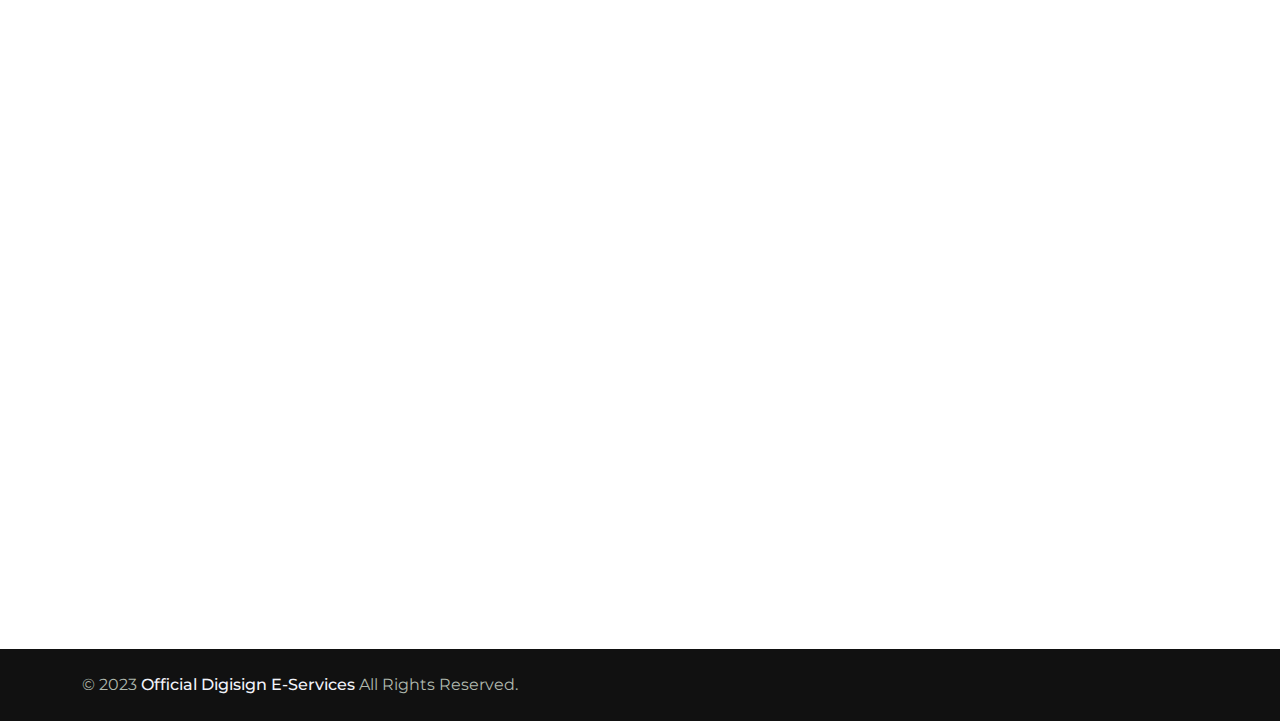
==== commit 82a3afa3: "adding changes" ====
--- a/index.html
+++ b/index.html
@@ -102,8 +102,8 @@
                         <a href="index.html" class="nav-item nav-link active">Home</a>
                         <a href="about.html" class="nav-item nav-link">About</a>
                         <a href="service.html" class="nav-item nav-link">Services</a>
-                        <a href="blog.html" class="nav-item nav-link">Blog</a>
                         <a href="contact.html" class="nav-item nav-link">Contact Us</a>
+                        <a href="blog.html" class="nav-item nav-link">More about Services</a>
                         <!-- <div class="nav-item dropdown">
                             <a href="#" class="nav-link dropdown-toggle" data-bs-toggle="dropdown">More</a>
                             <div class="dropdown-menu bg-light rounded-0 rounded-bottom m-0">
@@ -137,7 +137,7 @@
                             <div class="row justify-content-start">
                                 <div class="col-lg-7 text-start">
                                     <p class="fs-4 text-white animated slideInRight">Welcome to Official
-                                            DigiSign</p>
+                                        DigiSign</p>
                                     <h1 class="display-1 text-white mb-4 animated slideInRight">Trusted digital
                                         signature provider in Amritsar</h1>
                                     <a href="about.html"
@@ -155,7 +155,7 @@
                             <div class="row justify-content-end">
                                 <div class="col-lg-7 text-end">
                                     <p class="fs-4 text-white animated slideInLeft">Quick Approval of Digital
-                                            Signatures</p>
+                                        Signatures</p>
                                     <h1 class="display-1 text-white mb-5 animated slideInLeft">Secure your digital world
                                         with our digital signatures</h1>
                                     <a href="contact.html"
@@ -557,7 +557,8 @@
                                 </div>
                             </div>
                             <div class="col-12 text-center">
-                                <button class="btn btn-primary w-100 py-3" type="submit" onclick="bookCall()">Submit Now</button>
+                                <button class="btn btn-primary w-100 py-3" type="submit" onclick="bookCall()">Submit
+                                    Now</button>
                             </div>
                         </div>
                     </div>
@@ -578,7 +579,7 @@
             <div class="row g-4">
                 <div class="col-lg-3 col-md-6 wow fadeInUp" data-wow-delay="0.1s">
                     <div class="team-item rounded overflow-hidden pb-4">
-                        <img class="img-fluid mb-4" src="img/team-1.jpg" alt="">
+                        <img class="img-fluid mb-4" src="img/team-1.png" alt="">
                         <h5>Lalit Sharma</h5>
                         <span class="text-primary">Owner</span>
                         <ul class="team-social">
@@ -591,7 +592,7 @@
                 </div>
                 <div class="col-lg-3 col-md-6 wow fadeInUp" data-wow-delay="0.3s">
                     <div class="team-item rounded overflow-hidden pb-4">
-                        <img class="img-fluid mb-4" src="img/team-2.jpg" alt="">
+                        <img class="img-fluid mb-4" src="img/team-2.png" alt="">
                         <h5>Harpreet Singh</h5>
                         <span class="text-primary">Branch Manager</span>
                         <ul class="team-social">
@@ -604,13 +605,15 @@
                 </div>
                 <div class="col-lg-3 col-md-6 wow fadeInUp" data-wow-delay="0.5s">
                     <div class="team-item rounded overflow-hidden pb-4">
-                        <img class="img-fluid mb-4" src="img/team-3.jpg" alt="">
+                        <img class="img-fluid mb-4" src="img/team-3.png" alt="">
                         <h5>Raman Kumar</h5>
                         <span class="text-primary">Processing Head</span>
                         <ul class="team-social">
                             <li><a class="btn btn-square" href=""><i class="fab fa-facebook-f"></i></a></li>
                             <li><a class="btn btn-square" href=""><i class="fab fa-twitter"></i></a></li>
-                            <li><a class="btn btn-square" href=""><i class="fab fa-instagram"></i></a></li>
+                            <li><a class="btn btn-square"
+                                    href="https://instagram.com/official._raman_mehra_?igshid=YmMyMTA2M2Y="><i
+                                        class="fab fa-instagram"></i></a></li>
                             <li><a class="btn btn-square" href=""><i class="fab fa-linkedin-in"></i></a></li>
                         </ul>
                     </div>
@@ -618,8 +621,8 @@
                 <div class="col-lg-3 col-md-6 wow fadeInUp" data-wow-delay="0.7s">
                     <div class="team-item rounded overflow-hidden pb-4">
                         <img class="img-fluid mb-4" src="img/team-4.jpg" alt="">
-                        <h5>Harmanbir Kaur</h5>
-                        <span class="text-primary">Marketing Officer</span>
+                        <h5>Monish Sharma</h5>
+                        <span class="text-primary">Head Legal Team</span>
                         <ul class="team-social">
                             <li><a class="btn btn-square" href=""><i class="fab fa-facebook-f"></i></a></li>
                             <li><a class="btn btn-square" href=""><i class="fab fa-twitter"></i></a></li>
--- a/css/style.css
+++ b/css/style.css
@@ -233,7 +233,7 @@
     bottom: 0;
     display: flex;
     align-items: center;
-    background: rgba(0, 0, 0, .7);
+    background: rgba(0, 0, 0, .4);
     z-index: 1;
 }
 
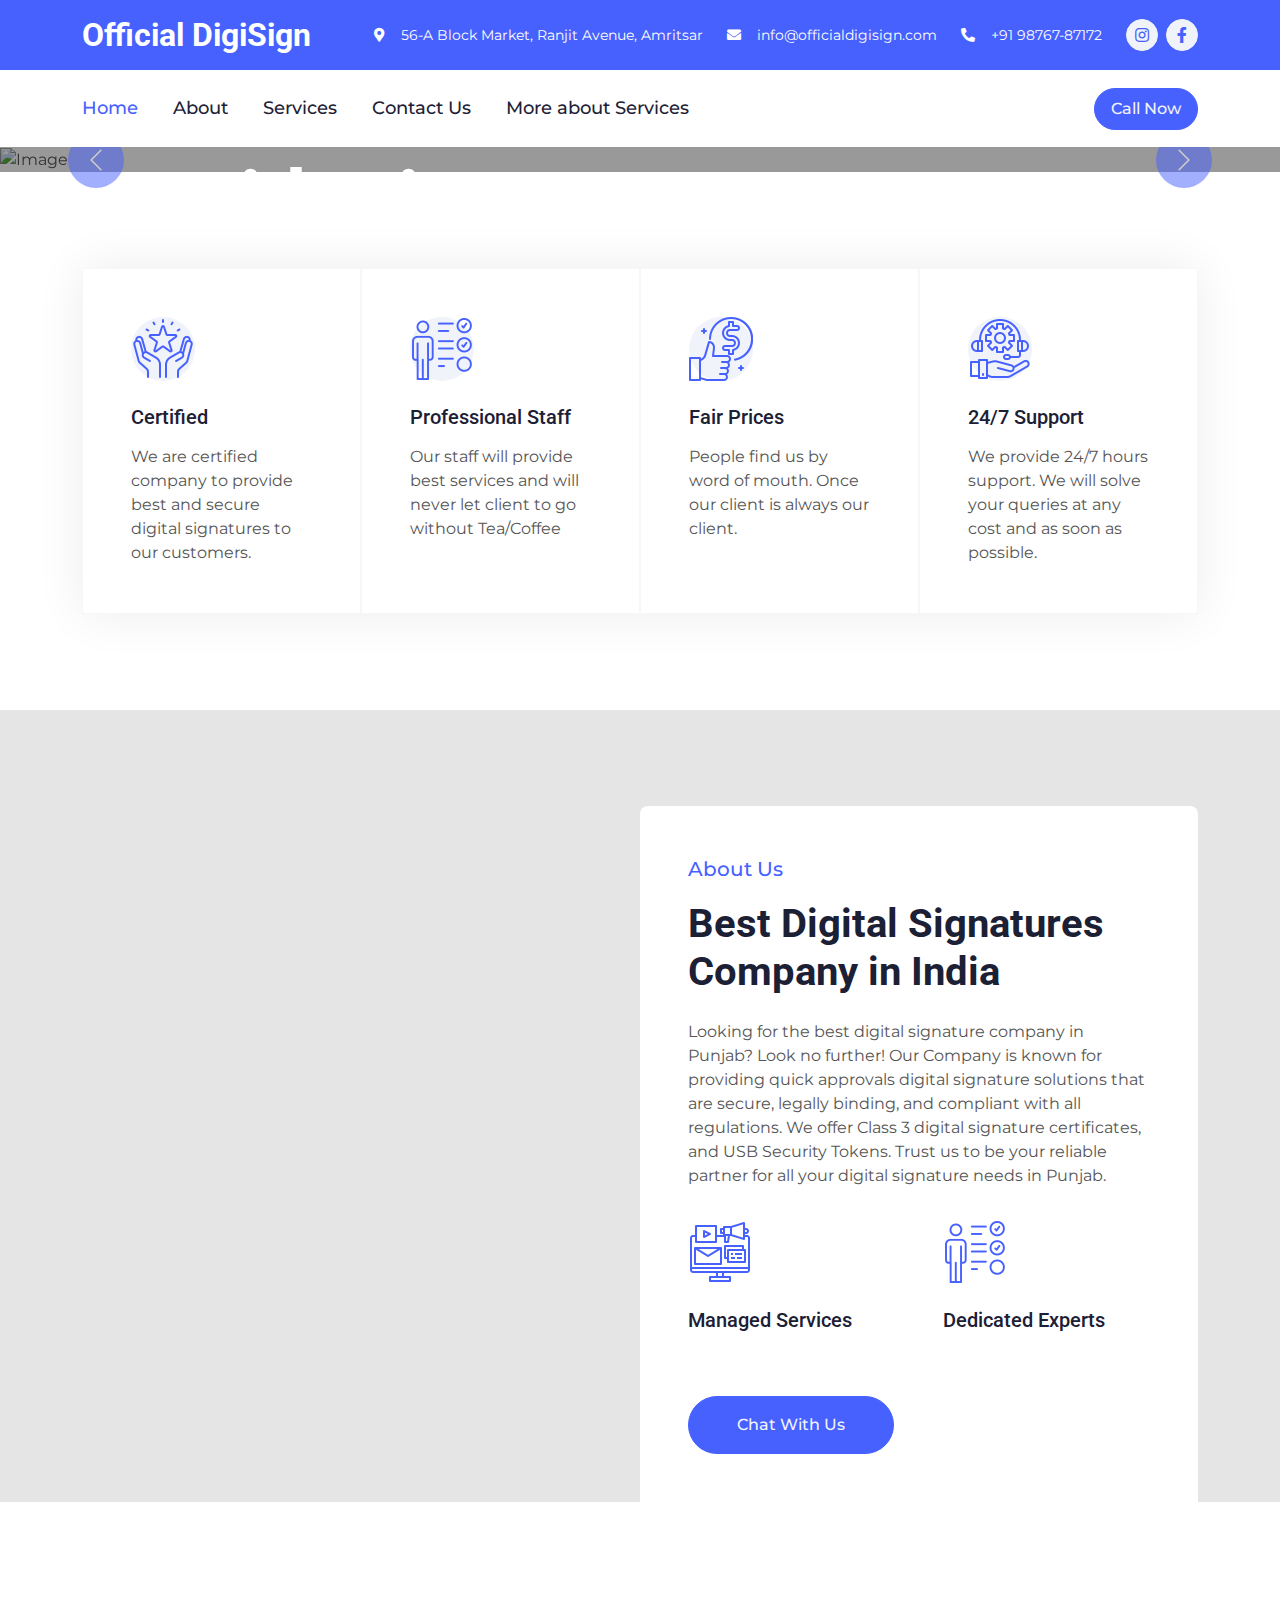
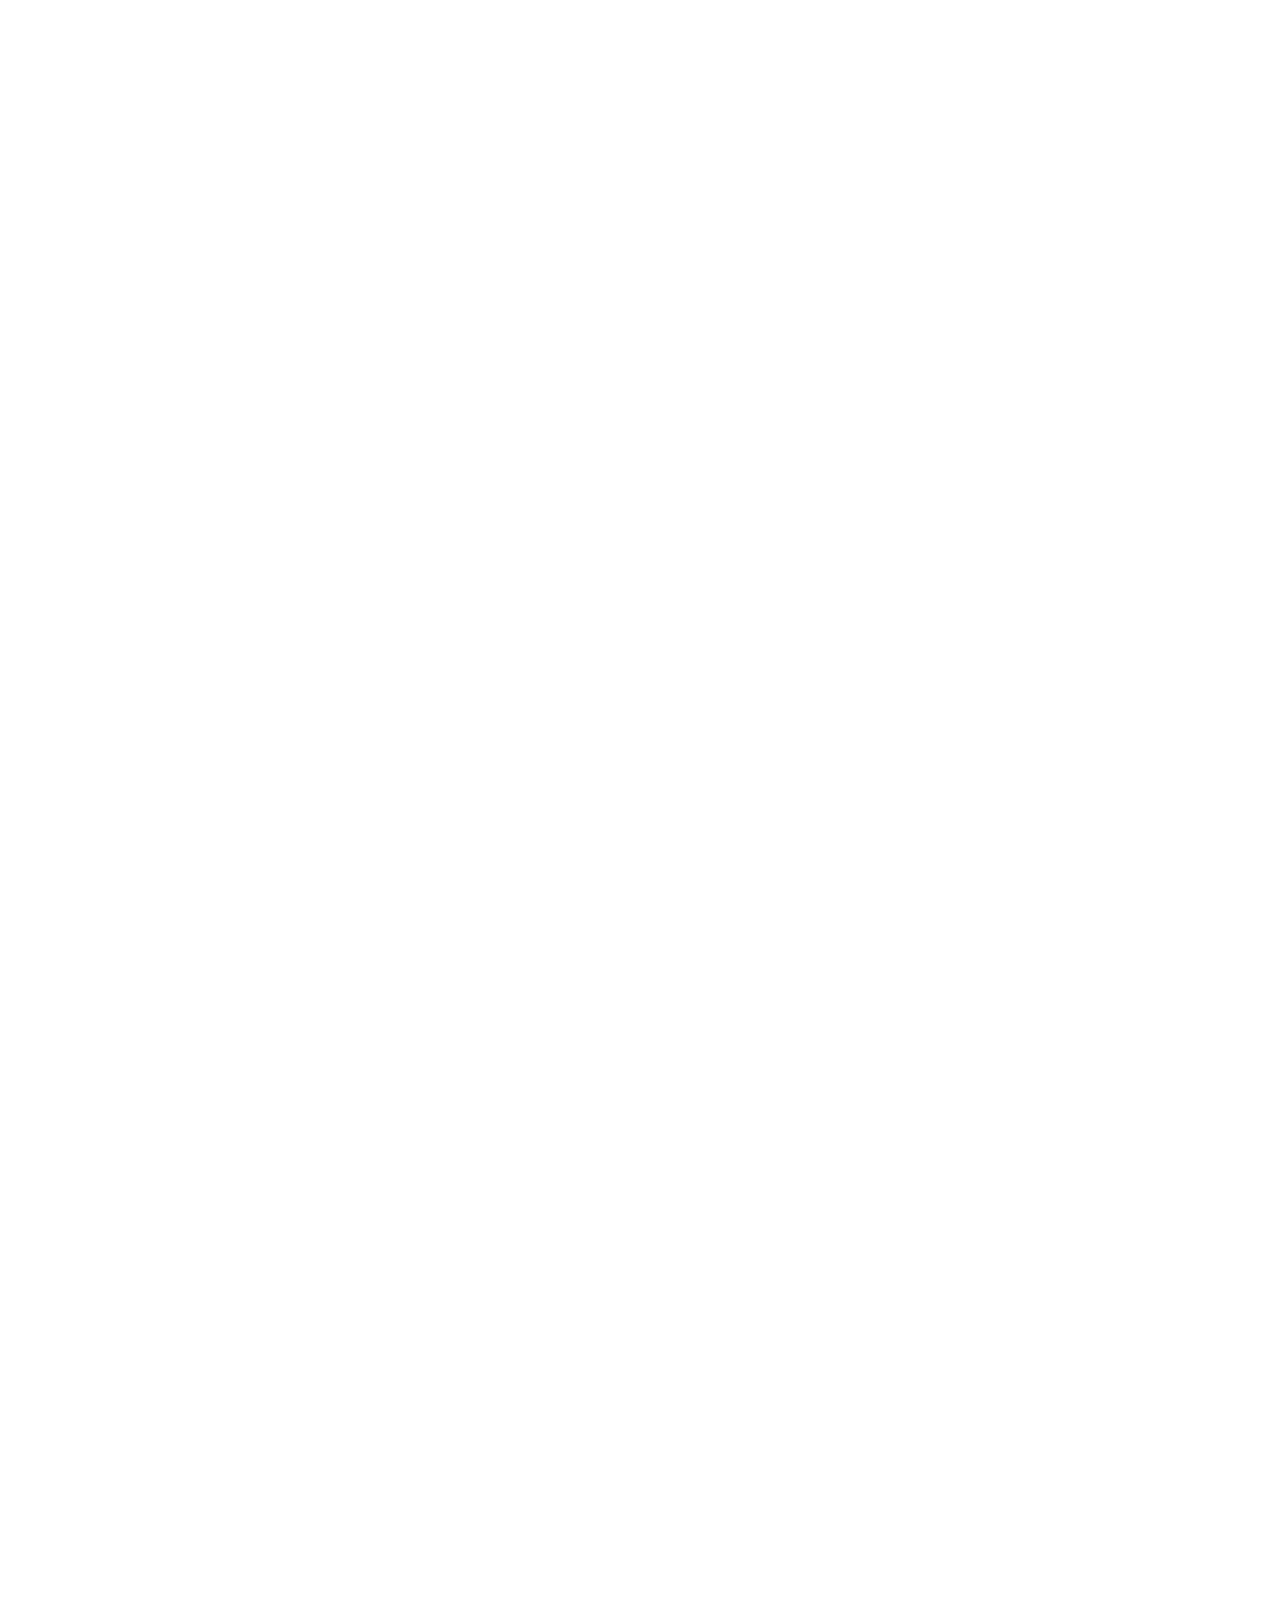
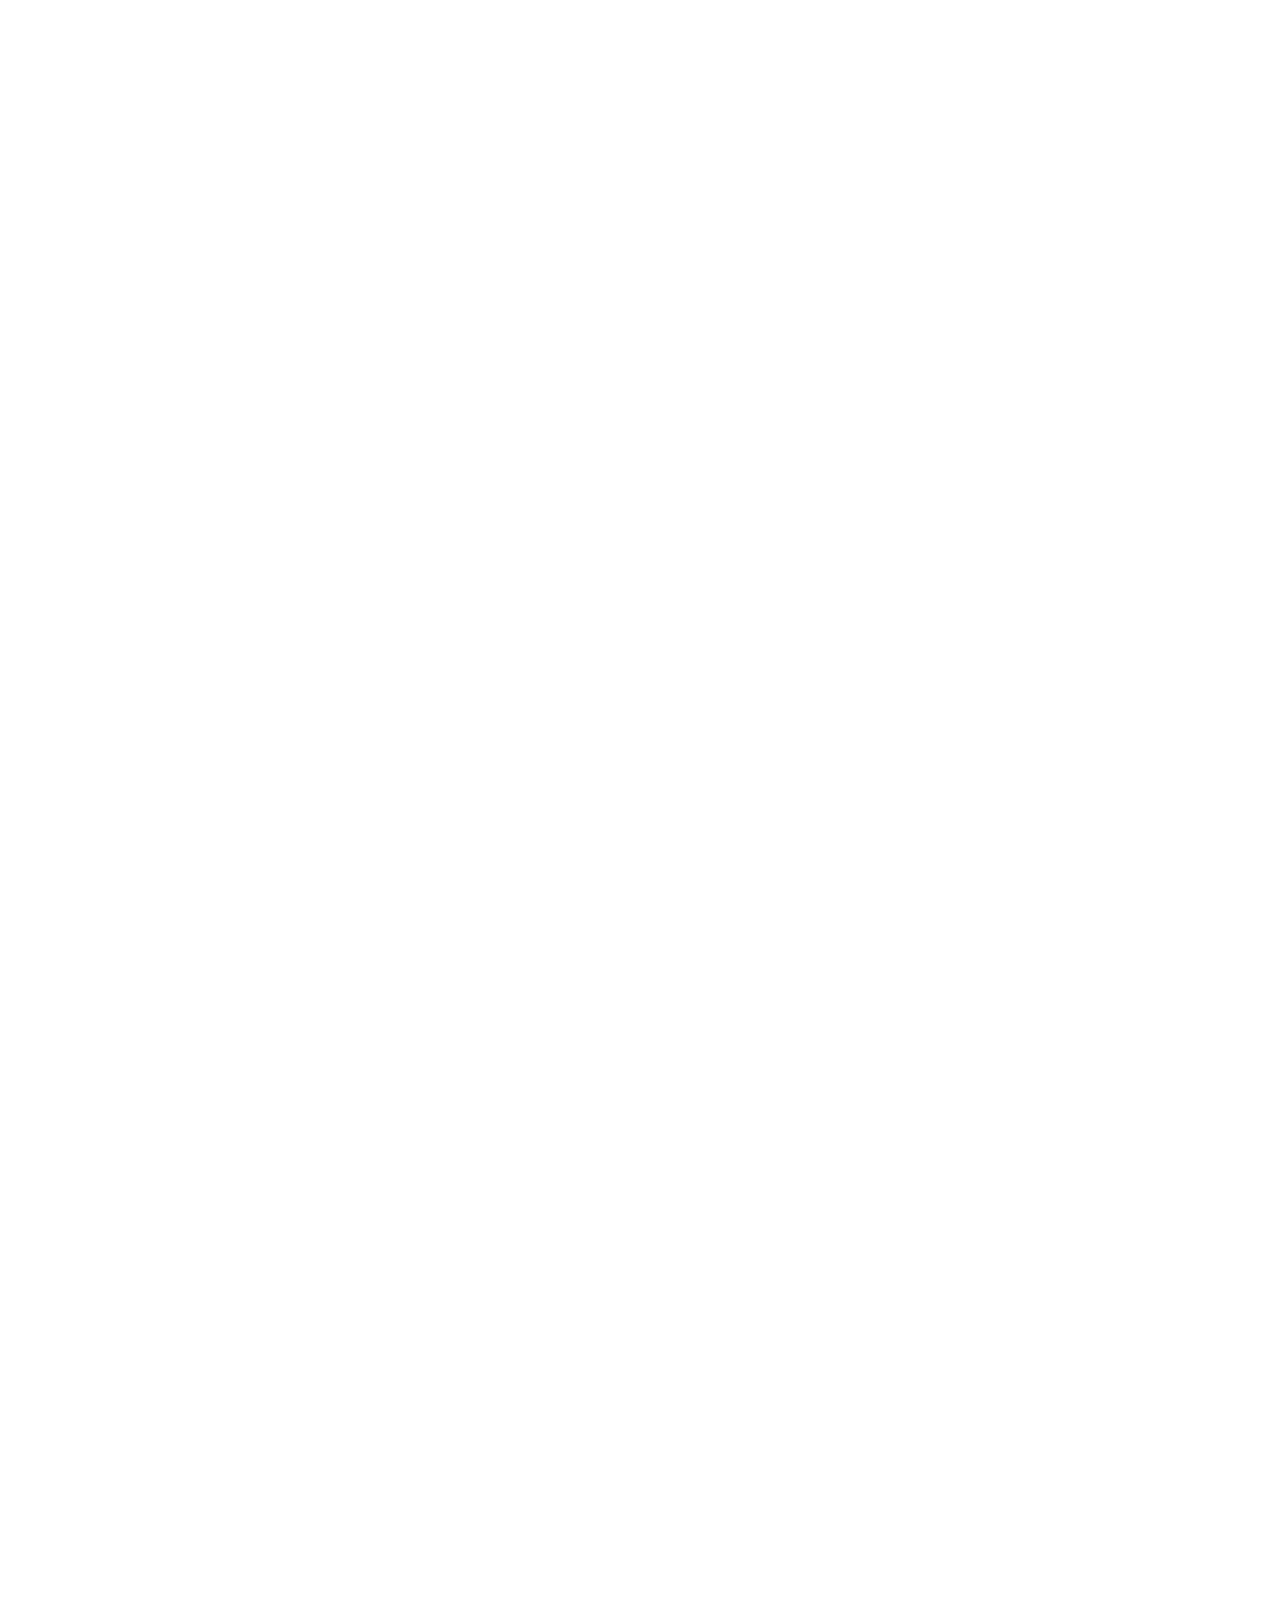
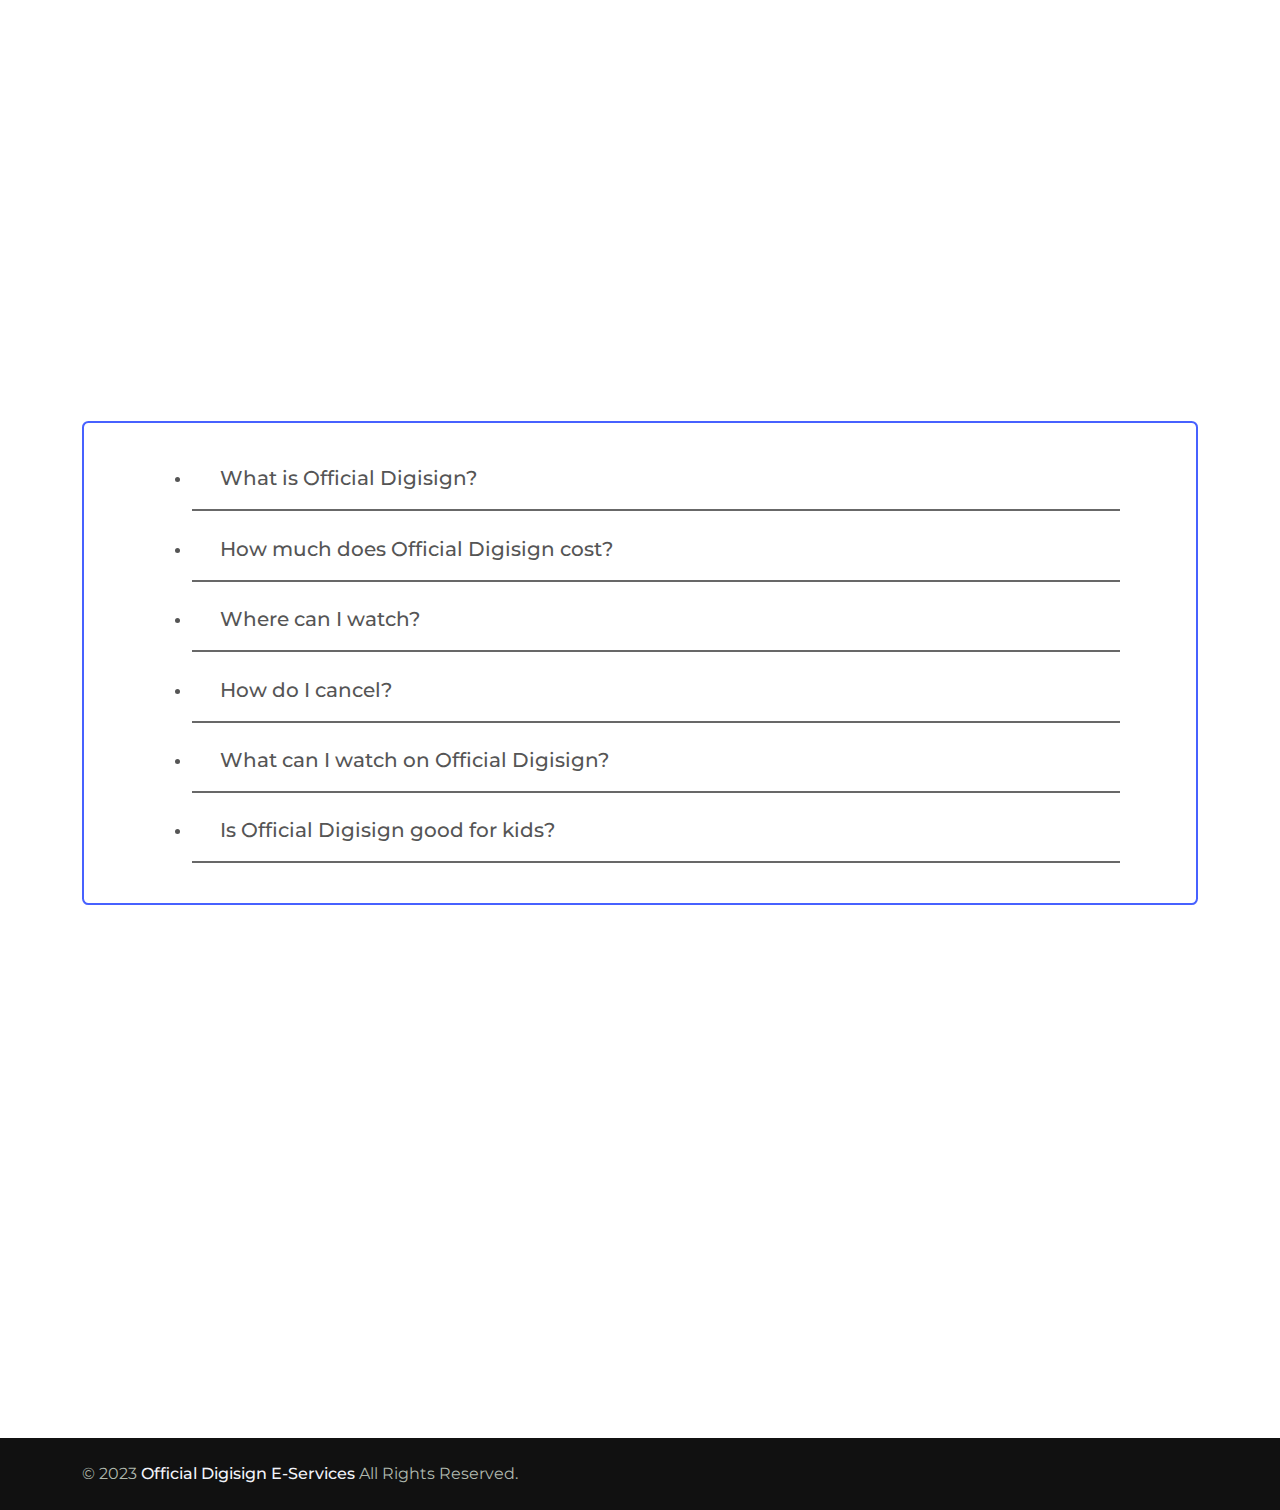
==== commit b1ae8dbf: "changes" ====
--- a/index.html
+++ b/index.html
@@ -9,7 +9,10 @@
     <meta content="" name="description">
 
     <!-- Favicon -->
-    <link href="img/favicon.ico" rel="icon">
+    <link rel="apple-touch-icon" sizes="180x180" href="./img/favicons/apple-touch-icon.png">
+    <link rel="icon" type="image/png" sizes="32x32" href="./img/favicons/favicon-32x32.png">
+    <link rel="icon" type="image/png" sizes="16x16" href="./img/favicons/favicon-16x16.png">
+    <link rel="manifest" href="./img/favicons/site.webmanifest">
 
     <!-- Google Web Fonts -->
     <link rel="preconnect" href="https://fonts.googleapis.com">
@@ -581,7 +584,20 @@
                     <div class="team-item rounded overflow-hidden pb-4">
                         <img class="img-fluid mb-4" src="img/team-1.png" alt="">
                         <h5>Lalit Sharma</h5>
-                        <span class="text-primary">Owner</span>
+                        <span class="text-primary">Managing Director</span>
+                        <ul class="team-social">
+                            <li><a class="btn btn-square" href=""><i class="fab fa-facebook-f"></i></a></li>
+                            <li><a class="btn btn-square" href=""><i class="fab fa-twitter"></i></a></li>
+                            <li><a class="btn btn-square" href=""><i class="fab fa-instagram"></i></a></li>
+                            <li><a class="btn btn-square" href=""><i class="fab fa-linkedin-in"></i></a></li>
+                        </ul>
+                    </div>
+                </div>
+                <div class="col-lg-3 col-md-6 wow fadeInUp" data-wow-delay="0.7s">
+                    <div class="team-item rounded overflow-hidden pb-4">
+                        <img class="img-fluid mb-4" src="img/team-4.jpg" alt="">
+                        <h5>Monish Sharma</h5>
+                        <span class="text-primary">Head Legal Team</span>
                         <ul class="team-social">
                             <li><a class="btn btn-square" href=""><i class="fab fa-facebook-f"></i></a></li>
                             <li><a class="btn btn-square" href=""><i class="fab fa-twitter"></i></a></li>
@@ -618,19 +634,6 @@
                         </ul>
                     </div>
                 </div>
-                <div class="col-lg-3 col-md-6 wow fadeInUp" data-wow-delay="0.7s">
-                    <div class="team-item rounded overflow-hidden pb-4">
-                        <img class="img-fluid mb-4" src="img/team-4.jpg" alt="">
-                        <h5>Monish Sharma</h5>
-                        <span class="text-primary">Head Legal Team</span>
-                        <ul class="team-social">
-                            <li><a class="btn btn-square" href=""><i class="fab fa-facebook-f"></i></a></li>
-                            <li><a class="btn btn-square" href=""><i class="fab fa-twitter"></i></a></li>
-                            <li><a class="btn btn-square" href=""><i class="fab fa-instagram"></i></a></li>
-                            <li><a class="btn btn-square" href=""><i class="fab fa-linkedin-in"></i></a></li>
-                        </ul>
-                    </div>
-                </div>
             </div>
         </div>
     </div>
@@ -713,6 +716,177 @@
         </div>
     </section>
     <!-- Testimonial End -->
+
+
+    <!-- FAQ CSS -->
+    <style>
+        .containerX {
+            display: grid;
+            margin: auto;
+            place-content: center;
+            padding: 1.5rem;
+            gap: 1rem;
+            border-radius: 0.4rem;
+            border: 2px solid #4761FF;
+        }
+
+        .containerX .faq-accordion {
+            display: grid;
+            gap: 0.4rem;
+            max-width: 60rem;
+        }
+
+        .containerX .faq-input {
+            display: none;
+        }
+
+        .containerX .faq-label {
+            cursor: pointer;
+            display: flex;
+            justify-content: space-between;
+            align-items: center;
+            font-size: 20px;
+            padding-block: 1rem;
+            padding-inline: 3%;
+            font-weight: 500;
+            background-color: var(--color-input);
+            border-bottom: 2px solid rgb(104, 104, 104);
+        }
+
+        .containerX .faq-content {
+            background-color: var(--color-input);
+            max-height: 0;
+            overflow: hidden;
+            font-size: 20px;
+            transition: max-height 0.3s ease-in, padding 0.3s ease-in;
+        }
+
+        .containerX .faq-content p {
+            margin: 2rem;
+        }
+
+        .containerX .faq-input:checked~.faq-content {
+            max-height: 60rem;
+            transition: max-height 0.3s ease-in;
+        }
+
+        .containerX .faq-input:checked~.faq-label i {
+            transform: rotate(45deg);
+            transition: max-height 0.3s ease-in, padding 0.3s ease-in;
+        }
+
+        @media (320px <=width <=940px) {
+            .faq-content p {
+                margin: 1rem;
+            }
+        }
+
+        @media (320px <=width <=480px) {
+            .containerX {
+                padding: 1rem;
+            }
+        }
+
+        @media (min-width: 2048px) {
+            .containerX {
+                zoom: 2;
+            }
+        }
+    </style>
+
+    <!-- FAQs Section -->
+    <div class="container-xxl py-5">
+        <div class="container">
+            <div class="text-center mx-auto wow fadeInUp" data-wow-delay="0.1s" style="max-width: 500px;">
+                <p class="fs-5 fw-medium text-primary">FAQs</p>
+                <h1 class="display-5 mb-5">Frequently Asked Questions</h1>
+            </div>
+            <section class="containerX">
+                <ul class="faq-accordion text-md">
+                    <li>
+                        <input class="faq-input" type="radio" name="faq" id="faq-1" />
+                        <label class="faq-label" for="faq-1">What is Official Digisign?<i class="fa fa-add"></i> </label>
+                        <div class="faq-content">
+                            <p>
+                                Official Digisign is a streaming service that offers a wide variety of award-winning TV shows,
+                                movies, anime, documentaries, and more on thousands of internet-connected devices.
+                                <br />
+                                <br />
+                                You can watch as much as you want, whenever you want without a single commercial – all
+                                for one low monthly price. There's always something new to discover and new TV shows and
+                                movies are added every week!
+                            </p>
+                        </div>
+                    </li>
+
+                    <li>
+                        <input class="faq-input" type="radio" name="faq" id="faq-2" />
+                        <label class="faq-label" for="faq-2">How much does Official Digisign cost?<i
+                                class="fa fa-add"></i></label>
+                        <div class="faq-content">
+                            <p>Watch Official Digisign on your smartphone, tablet, Smart TV, laptop, or streaming device, all for
+                                one fixed monthly fee. Plans range from IDR54,000 to IDR186,000 a month. No extra costs,
+                                no contracts.</p>
+                        </div>
+                    </li>
+
+                    <li>
+                        <input class="faq-input" type="radio" name="faq" id="faq-3" />
+                        <label class="faq-label" for="faq-3">Where can I watch?<i class="fa fa-add"></i></label>
+                        <div class="faq-content">
+                            <p>
+                                Watch anywhere, anytime. Sign in with your Official Digisign account to watch instantly on the web
+                                at Official Digisign.com from your personal computer or on any internet-connected device that
+                                offers the Official Digisign app, including smart TVs,
+                                smartphones, tablets, streaming media players and game consoles. <br />
+                                <br />
+                                You can also download your favorite shows with the iOS, Android, or Windows 10 app. Use
+                                downloads to watch while you're on the go and without an internet connection. Take
+                                Official Digisign with you anywhere.
+                            </p>
+                        </div>
+                    </li>
+
+                    <li>
+                        <input class="faq-input" type="radio" name="faq" id="faq-4" />
+                        <label class="faq-label" for="faq-4">How do I cancel?<i class="fa fa-add"></i></label>
+                        <div class="faq-content">
+                            <p>Official Digisign is flexible. There are no pesky contracts and no commitments. You can easily
+                                cancel your account online in two clicks. There are no cancellation fees – start or stop
+                                your account anytime.</p>
+                        </div>
+                    </li>
+
+                    <li>
+                        <input class="faq-input" type="radio" name="faq" id="faq-5" />
+                        <label class="faq-label" for="faq-5">What can I watch on Official Digisign?<i
+                                class="fa fa-add"></i></label>
+                        <div class="faq-content">
+                            <p>Official Digisign has an extensive library of feature films, documentaries, TV shows, anime,
+                                award-winning Official Digisign originals, and more. Watch as much as you want, anytime you want.
+                            </p>
+                        </div>
+                    </li>
+
+                    <li>
+                        <input class="faq-input" type="radio" name="faq" id="faq-6" />
+                        <label class="faq-label" for="faq-6">Is Official Digisign good for kids?<i class="fa fa-add"></i></label>
+                        <div class="faq-content">
+                            <p>
+                                The Official Digisign Kids experience is included in your membership to give parents control while
+                                kids enjoy family-friendly TV shows and movies in their own space. <br />
+                                <br />
+                                Kids profiles come with PIN-protected parental controls that let you restrict the
+                                maturity rating of content kids can watch and block specific titles you don’t want kids
+                                to see.
+                            </p>
+                        </div>
+                    </li>
+                </ul>
+            </section>
+        </div>
+    </div>
+    <!-- FAQs Section End Here -->
 
 
     <!-- Footer Start -->
